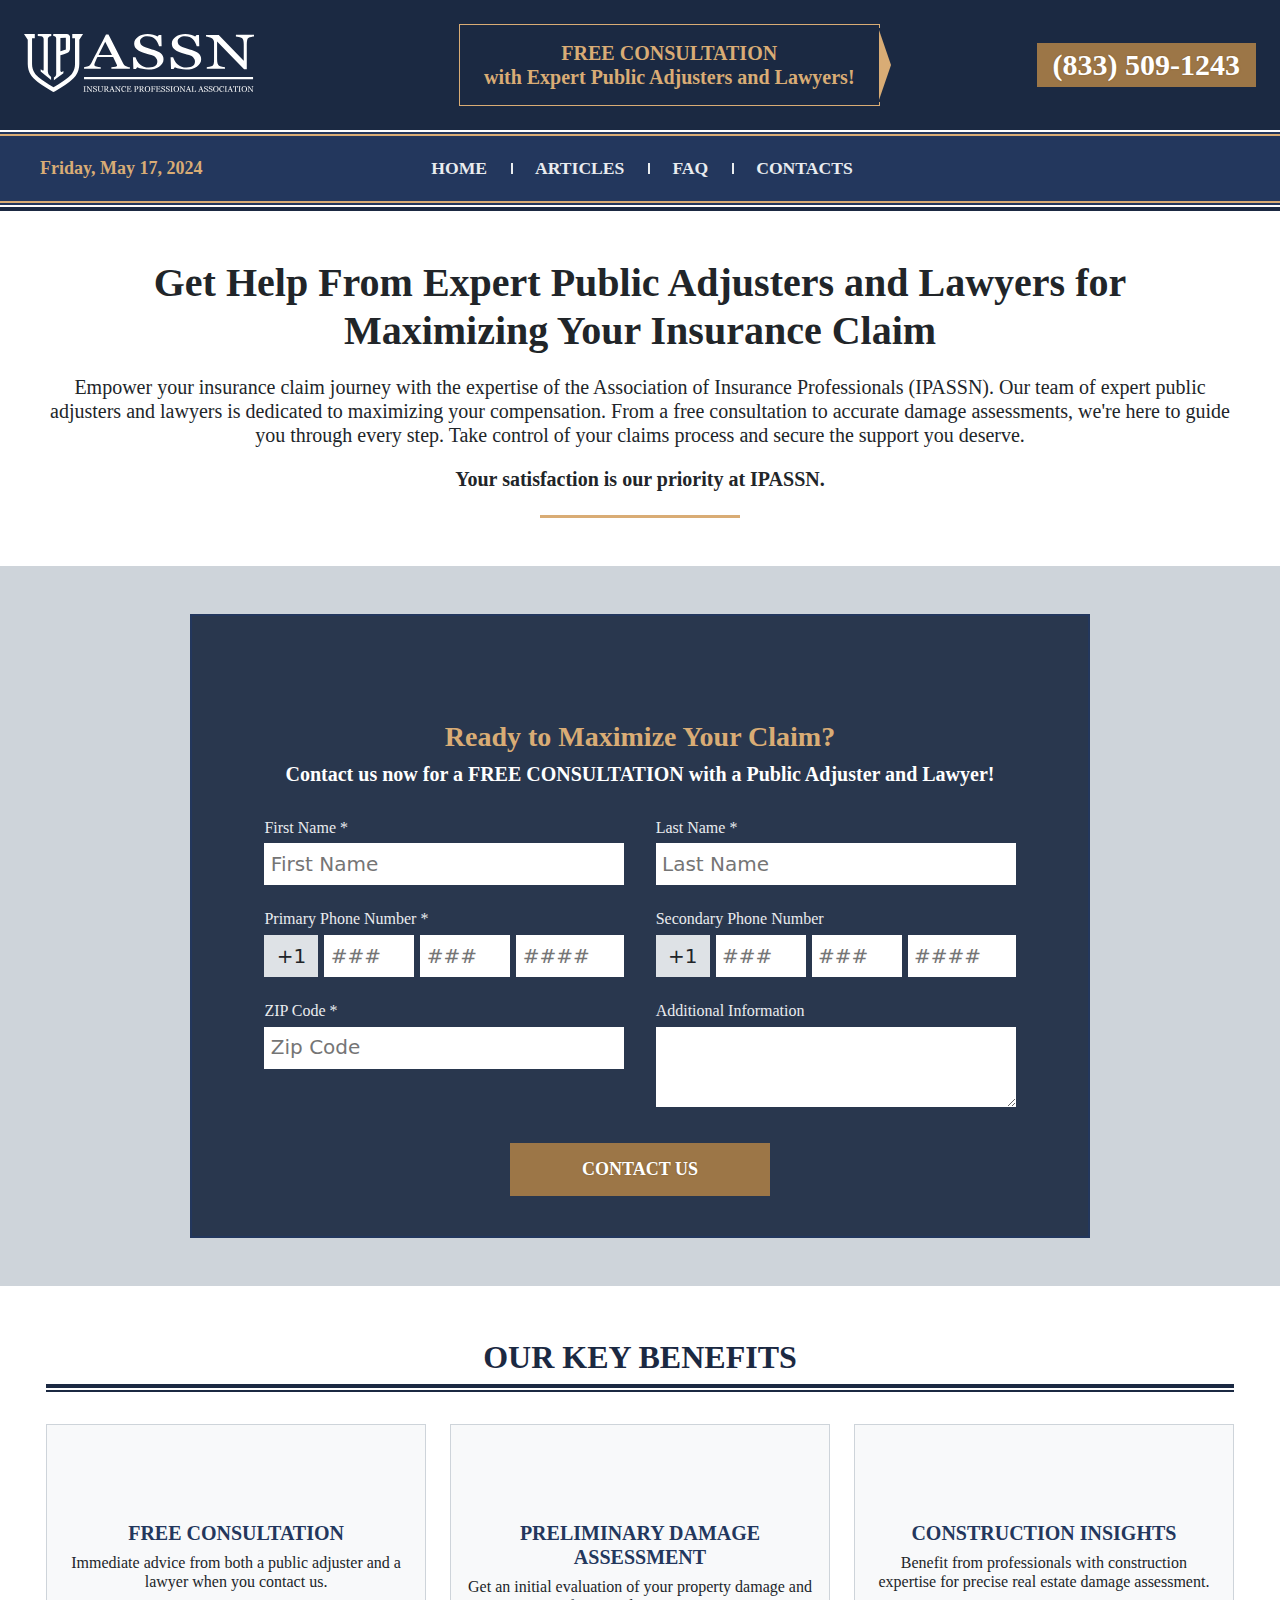
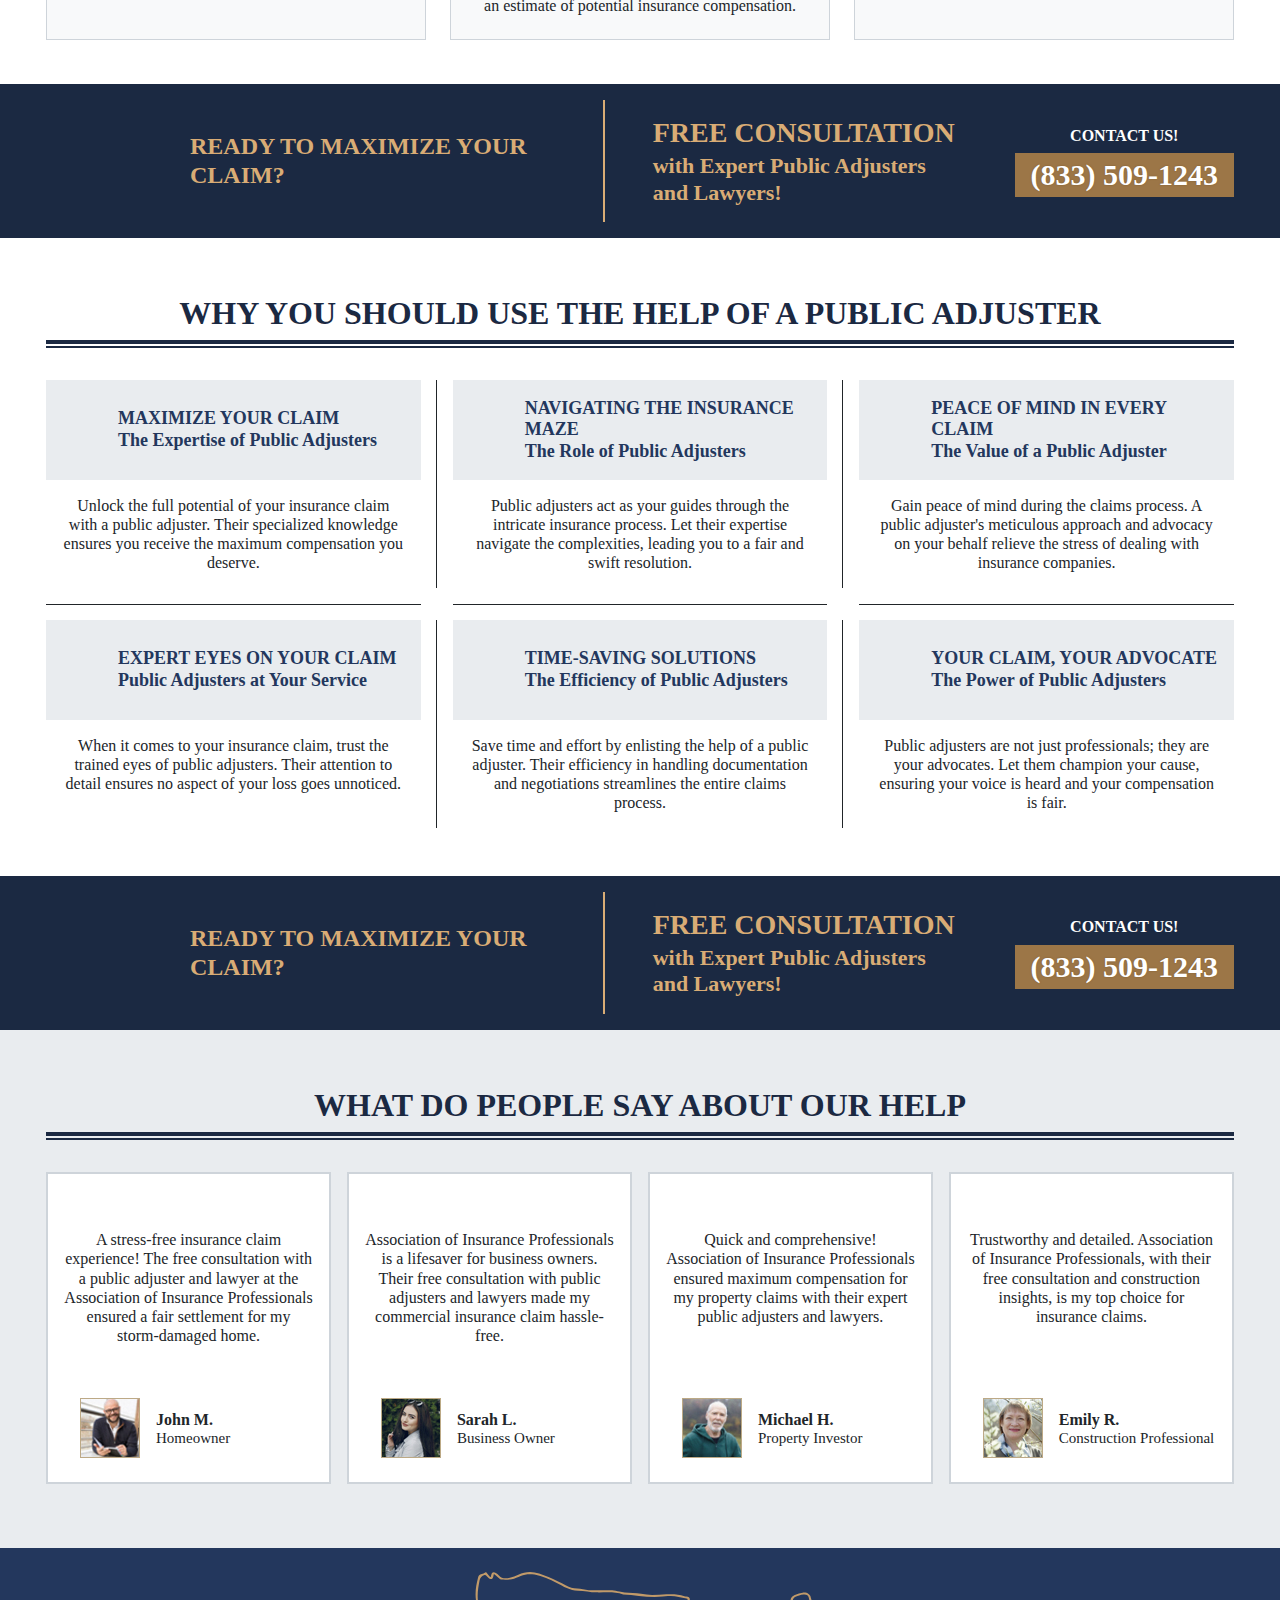
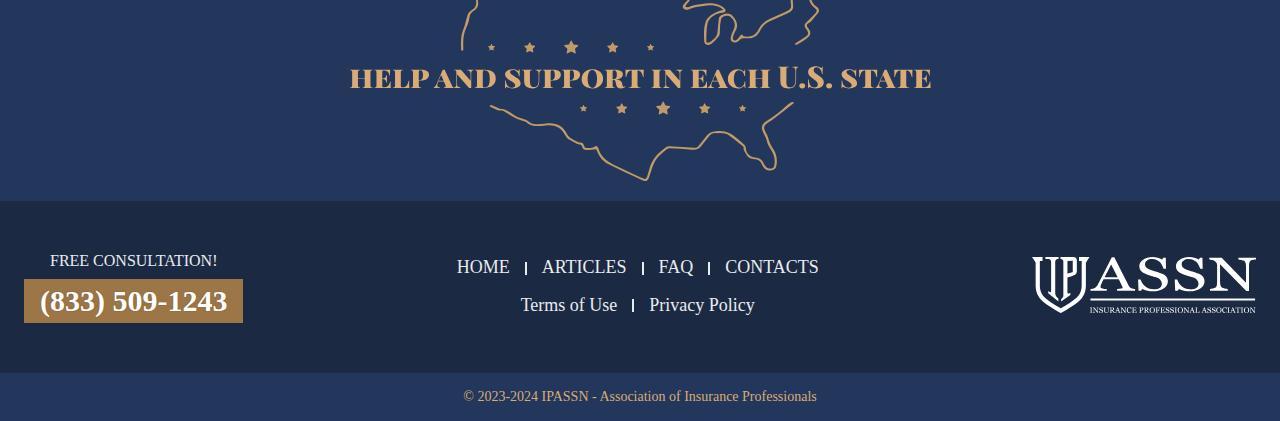
==== index.html @ 6d3c8f39 "Rename Maximize Claims with Expert Public Adjusters - IPASSN.html to index.html" ====
<!DOCTYPE html>
<!-- saved from url=(0074)https://ipassn.com/get-free-consultation/ac87b8861c468e4e10760b35b4033d88/ -->
<html itemscope="" itemtype="http://schema.org/WebPage" lang="en" rp-extension="true"><head><meta http-equiv="Content-Type" content="text/html; charset=UTF-8">
  
  <meta http-equiv="X-UA-Compatible" content="IE=edge">
  <meta name="viewport" content="width=device-width, initial-scale=1.0">
  <title>Maximize Claims with Expert Public Adjusters - IPASSN</title>
  <meta name="description" content="Maximize insurance claims with expert public adjusters and lawyers. Free consultation, accurate damage assessments, and swift compensation. Contact us now!">
  <meta name="theme-color" content="#23375d">
  <meta name="apple-mobile-web-app-capable" content="yes">
  <meta itemprop="image" content="https://ipassn.com/ipassn-128.png">
  <meta property="og:locale" content="en_US">
  <meta property="og:title" content="Maximize Claims with Expert Public Adjusters - IPASSN">
  <meta property="og:description" content="Maximize insurance claims with expert public adjusters and lawyers. Free consultation, accurate damage assessments, and swift compensation. Contact us now!">
  <meta property="og:type" content="website">
  <meta property="og:url" content="https://ipassn.com/get-free-consultation">
  <meta property="og:image" content="https://ipassn.com/ipassn-200.png">
  <link rel="icon" type="image/png" href="https://ipassn.com/favicon.png">
  <link rel="canonical" href="https://ipassn.com/get-free-consultation">
  <link rel="stylesheet" href="./Maximize Claims with Expert Public Adjusters - IPASSN_files/styles.min.css">
  <link rel="stylesheet" href="./Maximize Claims with Expert Public Adjusters - IPASSN_files/gh-styles.min.css">
<style type="text/css">
@font-face {
  font-weight: 400;
  font-style:  normal;
  font-family: circular;

  src: url('chrome-extension://liecbddmkiiihnedobmlmillhodjkdmb/fonts/CircularXXWeb-Book.woff2') format('woff2');
}

@font-face {
  font-weight: 700;
  font-style:  normal;
  font-family: circular;

  src: url('chrome-extension://liecbddmkiiihnedobmlmillhodjkdmb/fonts/CircularXXWeb-Bold.woff2') format('woff2');
}</style></head>

<body>
  <header class="navbar">
    <div class="navbar-row py-4">
      <div class="container px-4">
        <a class="navbar-brand mr-xl-5" href="https://ipassn.com/" aria-label="IPASSN"><img src="./Maximize Claims with Expert Public Adjusters - IPASSN_files/ipassn.svg" width="230" height="58" alt="IPASSN Logo"></a>
        <div class="important my-4 my-md-0 mx-auto mx-md-5 py-3 px-4"><span>FREE CONSULTATION</span> with Expert Public Adjusters and Lawyers!</div>
        <a class="btn btn-phone btn-golden py-1 px-3" href="tel:+18335091243">(833) 509-1243</a>
      </div>
    </div>
    <div class="navbar-row">
      <div class="container px-3 px-sm-4">
        <nav class="mx-auto p-2 p-lg-3" aria-label="Main navigation">
          <div class="navbar-column">Friday, May 17, 2024</div>
          <div id="navbarNav">
            <ul class="navbar-nav">
              <li class="nav-item"><a class="nav-link" href="https://ipassn.com/">HOME</a></li>
              <li class="nav-item"><a class="nav-link" href="https://ipassn.com/articles">ARTICLES</a></li>
              <li class="nav-item"><a class="nav-link" href="https://ipassn.com/faq">FAQ</a></li>
              <li class="nav-item"><a class="nav-link" href="https://ipassn.com/contacts">CONTACTS</a></li>
            </ul>
          </div>
          <button class="navbar-toggler navbar-toggler-bg" id="navbarToggler" type="button" aria-controls="navbarNav" aria-expanded="false" aria-label="Toggle navigation"></button>
        </nav>
      </div>
    </div>
  </header>
  <main>
    <div class="container lead py-5 px-3 px-md-5 text-center">
      <h1 itemprop="name">Get Help From Expert Public Adjusters and Lawyers for Maximizing Your Insurance Claim</h1>
      <p>Empower your insurance claim journey with the expertise of the Association of Insurance Professionals (IPASSN). Our team of expert public adjusters and lawyers is dedicated to maximizing your compensation. From a free consultation to accurate damage assessments, we're here to guide you through every step. Take control of your claims process and secure the support you deserve.</p>
      <p><strong>Your satisfaction is our priority at IPASSN.</strong></p>
    </div>
    <div class="form-wrapper py-5 px-2 px-md-6">
      <form id="contact-form" method="post">
        <h2>Ready to Maximize Your Claim?</h2>
        <h3>Contact us now for a FREE CONSULTATION with a Public Adjuster and Lawyer!</h3>
        <div class="row">
          <div class="column mb-4">
            <label for="first-name">First Name *</label>
            <input id="first-name" type="text" name="first-name" placeholder="First Name" required="">
          </div>
          <div class="column mb-4">
            <label for="last-name">Last Name *</label>
            <input id="last-name" type="text" name="last-name" placeholder="Last Name" required="">
          </div>
        </div>
        <div class="row">
          <div class="column mb-4">
            <label for="ppf">Primary Phone Number *</label>
            <div class="phone-group">
              <span>+1</span>
              <input type="tel" placeholder="###" name="ppf" pattern="[0-9]{3}" maxlength="3" id="ppf" required="">
              <input type="tel" placeholder="###" name="pps" pattern="[0-9]{3}" maxlength="3" id="pps" required="">
              <input type="tel" placeholder="####" name="ppl" pattern="[0-9]{4}" maxlength="4" id="ppl" required="">
            </div>
          </div>
          <div class="column mb-4">
            <label for="spf">Secondary Phone Number</label>
            <div class="phone-group">
              <span>+1</span>
              <input type="tel" placeholder="###" name="spf" pattern="[0-9]{3}" maxlength="3" id="spf">
              <input type="tel" placeholder="###" name="sps" pattern="[0-9]{3}" maxlength="3" id="sps">
              <input type="tel" placeholder="####" name="spl" pattern="[0-9]{4}" maxlength="4" id="spl">
            </div>
          </div>
        </div>
        <div class="row">
          <div class="column mb-4">
            <label for="zip-code">ZIP Code *</label>
            <input id="zip-code" type="text" name="zip-code" inputmode="numeric" pattern="^[0-9]{5}(?:-[0-9]{4})?$" placeholder="Zip Code" required="">
          </div>
          <div class="column mb-4">
            <label for="additional-info">Additional Information</label>
            <textarea id="additional-info" name="additional-info" rows="3"></textarea>
          </div>
        </div>
        <div class="form-message mb-4 mx-auto" id="form-message"></div>
        <div class="row py-2">
          <input type="hidden" name="type" value="text">
          <input type="hidden" name="prid" value="pa1">
          <input type="hidden" name="pid" value="ac87b8861c468e4e10760b35b4033d88">
          <button id="submit" class="btn btn-golden py-3 px-6" type="submit">CONTACT US</button>
        </div>
      </form>
    </div>
    <div class="container-narrow our-key-benefits mt-5 mb-4 py-1 px-4">
      <h2 class="underlined text-dark-dark-blue">OUR KEY BENEFITS</h2>
      <div class="row pt-4">
        <div class="column free-consult mb-3 pt-7 pb-4 px-3">
          <h3 class="text-dark-blue">FREE CONSULTATION</h3>
          <p class="m-0">Immediate advice from both a public adjuster and a lawyer when you contact us.</p>
        </div>
        <div class="column preliminary-damage-assessment mb-3 pt-7 pb-4 px-3">
          <h3 class="text-dark-blue">PRELIMINARY DAMAGE ASSESSMENT</h3>
          <p class="m-0">Get an initial evaluation of your property damage and an estimate of potential insurance compensation.</p>
        </div>
        <div class="column construction-insights mb-3 pt-7 pb-4 px-3">
          <h3 class="text-dark-blue">CONSTRUCTION INSIGHTS</h3>
          <p class="m-0">Benefit from professionals with construction expertise for precise real estate damage
            assessment.</p>
        </div>
      </div>
    </div>
    <div class="maximize-your-claim">
      <div class="container-narrow py-3 px-4">
        <div class="row">
          <div class="column single py-3">
            <h2>READY TO MAXIMIZE<br> YOUR CLAIM?</h2>
          </div>
          <div class="row">
            <div class="column py-3 py-md-0 px-md-5">
              <strong>FREE CONSULTATION</strong> with Expert Public Adjusters<br> and Lawyers!
            </div>
            <div class="column py-3 px-md-5 px-lg-0">
              <div class="d-sm-inline-block text-center">
                <span class="d-block mb-2">CONTACT US!</span>
                <a class="btn btn-phone btn-golden py-1 px-3" href="tel:+18335091243">(833) 509-1243</a>
              </div>
            </div>
          </div>
        </div>
      </div>
    </div>
    <div class="container-narrow public-adjuster-help-advantages mt-5 mb-4 py-2 px-4">
      <h2 class="underlined text-dark-dark-blue">WHY YOU SHOULD USE THE HELP OF A PUBLIC ADJUSTER</h2>
      <div class="row pt-2">
        <div class="column">
          <div class="block-title py-3 ps-6 pe-2 text-dark-blue">
            <h3>MAXIMIZE YOUR CLAIM</h3>
            <h4>The Expertise of Public Adjusters</h4>
          </div>
          <p class="m-3">Unlock the full potential of your insurance claim with a public adjuster. Their specialized knowledge ensures you receive the maximum compensation you deserve.</p>
        </div>
        <div class="column">
          <div class="block-title py-3 ps-6 pe-2 text-dark-blue">
            <h3>NAVIGATING THE INSURANCE MAZE</h3>
            <h4>The Role of Public Adjusters</h4>
          </div>
          <p class="m-3">Public adjusters act as your guides through the intricate insurance process. Let their expertise navigate the complexities, leading you to a fair and swift resolution.</p>
        </div>
        <div class="column">
          <div class="block-title py-3 ps-6 pe-2 text-dark-blue">
            <h3>PEACE OF MIND IN EVERY CLAIM</h3>
            <h4>The Value of a Public Adjuster</h4>
          </div>
          <p class="m-3">Gain peace of mind during the claims process. A public adjuster's meticulous approach and advocacy on your behalf relieve the stress of dealing with insurance companies.</p>
        </div>
        <div class="column">
          <div class="block-title py-3 ps-6 pe-2 text-dark-blue">
            <h3>EXPERT EYES ON YOUR CLAIM</h3>
            <h4>Public Adjusters at Your Service</h4>
          </div>
          <p class="m-3">When it comes to your insurance claim, trust the trained eyes of public adjusters. Their attention to detail ensures no aspect of your loss goes unnoticed.</p>
        </div>
        <div class="column">
          <div class="block-title py-3 ps-6 pe-2 text-dark-blue">
            <h3>TIME-SAVING SOLUTIONS</h3>
            <h4>The Efficiency of Public Adjusters</h4>
          </div>
          <p class="m-3">Save time and effort by enlisting the help of a public adjuster. Their efficiency in handling documentation and negotiations streamlines the entire claims process.</p>
        </div>
        <div class="column">
          <div class="block-title py-3 ps-6 pe-2 text-dark-blue">
            <h3>YOUR CLAIM, YOUR ADVOCATE</h3>
            <h4>The Power of Public Adjusters</h4>
          </div>
          <p class="m-3">Public adjusters are not just professionals; they are your advocates. Let them champion your cause, ensuring your voice is heard and your compensation is fair.</p>
        </div>
      </div>
    </div>
    <div class="maximize-your-claim">
      <div class="container-narrow py-3 px-4">
        <div class="row">
          <div class="column single py-3">
            <h2>READY TO MAXIMIZE<br> YOUR CLAIM?</h2>
          </div>
          <div class="row">
            <div class="column py-3 py-md-0 px-md-5">
              <strong>FREE CONSULTATION</strong> with Expert Public Adjusters<br> and Lawyers!
            </div>
            <div class="column py-3 px-md-5 px-lg-0">
              <div class="d-sm-inline-block text-center">
                <span class="d-block mb-2">CONTACT US!</span>
                <a class="btn btn-phone btn-golden py-1 px-3" href="tel:+18335091243">(833) 509-1243</a>
              </div>
            </div>
          </div>
        </div>
      </div>
    </div>
    <div class="customer-reviews">
      <div class="container-narrow py-5 px-4">
        <h2 class="underlined pt-2 text-dark-dark-blue">WHAT DO PEOPLE SAY ABOUT OUR HELP</h2>
        <div class="row pt-4">
          <div class="column mb-3 py-4 px-3">
            <p>A stress-free insurance claim experience! The free consultation with a public adjuster and lawyer at the Association of Insurance Professionals ensured a fair settlement for my storm-damaged home.</p>
            <div class="customer">
              <img src="./Maximize Claims with Expert Public Adjusters - IPASSN_files/customer-john-m.jpg" width="60" height="60" alt="Customer" loading="lazy">
              <span>John M. <small>Homeowner</small></span>
            </div>
          </div>
          <div class="column mb-3 py-4 px-3">
            <p>Association of Insurance Professionals is a lifesaver for business owners. Their free consultation with public adjusters and lawyers made my commercial insurance claim hassle-free.</p>
            <div class="customer">
              <img src="./Maximize Claims with Expert Public Adjusters - IPASSN_files/customer-sarah-l.jpg" width="60" height="60" alt="Customer" loading="lazy">
              <span>Sarah L. <small>Business Owner</small></span>
            </div>
          </div>
          <div class="column mb-3 py-4 px-3">
            <p>Quick and comprehensive! Association of Insurance Professionals ensured maximum compensation for my property claims with their expert public adjusters and lawyers.</p>
            <div class="customer">
              <img src="./Maximize Claims with Expert Public Adjusters - IPASSN_files/customer-michael-h.jpg" width="60" height="60" alt="Customer" loading="lazy">
              <span>Michael H. <small>Property Investor</small></span>
            </div>
          </div>
          <div class="column mb-3 py-4 px-3">
            <p>Trustworthy and detailed. Association of Insurance Professionals, with their free consultation and construction insights, is my top choice for insurance claims.</p>
            <div class="customer">
              <img src="./Maximize Claims with Expert Public Adjusters - IPASSN_files/customer-emily-r.jpg" width="60" height="60" alt="Customer" loading="lazy">
              <span>Emily R. <small>Construction Professional</small></span>
            </div>
          </div>
        </div>
      </div>
    </div>
  </main>
  <aside class="each-state-help-and-support-banner pt-4 pb-3">
    <img src="./Maximize Claims with Expert Public Adjusters - IPASSN_files/help-and-support-in-each-us-state.svg" width="583" height="209" alt="Help and support in each U.S. state" loading="lazy">
  </aside>
  <footer class="pt-4">
    <div class="container px-md-4 text-center">
      <div class="column py-2">
        <span class="d-block mb-2">FREE CONSULTATION!</span>
        <a class="btn btn-phone btn-golden py-1 px-3" href="tel:+18335091243">(833) 509-1243</a>
      </div>
      <div class="column links my-4 py-2">
        <div class="row mb-3">
          <a href="https://ipassn.com/">HOME</a><a href="https://ipassn.com/articles">ARTICLES</a><a href="https://ipassn.com/faq">FAQ</a><a href="https://ipassn.com/contacts">CONTACTS</a>
        </div>
        <div class="row">
          <a href="https://ipassn.com/terms-of-use">Terms of Use</a><a href="https://ipassn.com/privacy-policy">Privacy Policy</a>
        </div>
      </div>
      <div class="column py-2">
        <a class="logo" href="https://ipassn.com/"><img src="./Maximize Claims with Expert Public Adjusters - IPASSN_files/ipassn.svg" width="230" height="58" alt="IPASSN Logo"></a>
      </div>
    </div>
    <div class="copyright mt-4 py-3 px-5 text-center">© 2023-2024 IPASSN - Association of Insurance Professionals</div>
  </footer>
  <script src="./Maximize Claims with Expert Public Adjusters - IPASSN_files/common.min.js" async="" defer=""></script>
  <script>
    window.addEventListener("load",function(){function m(){for(var c=new XMLHttpRequest,b=new FormData(e),f=["ppf","pps","ppl"],g=["spf","sps","spl"],h="",k="",d=0;3>d;d++)h+=b.get(f[d]),b["delete"](f[d]),k+=b.get(g[d]),b["delete"](g[d]);b.set("primary-phone-number",h);b.set("secondary-phone-number",k);c.addEventListener("load",function(n){a.classList.remove("message-processing");JSON.parse(n.target.responseText,function(l,p){l&&("success"==l?(e.reset(),a.classList.add("message-success")):a.classList.add("message-error"),a.textContent=p)})});c.addEventListener("error",function(){a.classList.remove("message-processing","message-success");a.classList.add("message-error");a.textContent="Oops! Something went wrong."});a.classList.remove("message-error","message-success");a.classList.add("message-processing");a.textContent="Processing...";c.open("POST","https://v2.gfleads.com/submit/");c.send(b)}var e=document.getElementById("contact-form"),a=document.getElementById("form-message");document.getElementById("submit").removeAttribute("disabled");e.addEventListener("submit",function(c){c.preventDefault();m()})});
  </script>



<div id="loom-companion-mv3" ext-id="liecbddmkiiihnedobmlmillhodjkdmb"><section id="shadow-host-companion"><template shadowrootmode="open"><div id="inner-shadow-companion"><div class="css-0" id="tooltip-mount-layer-companion"></div><style data-emotion="companion-global"></style><style data-emotion="companion" data-s=""></style><style>
            
    #inner-shadow-companion {
      font-size: 100%;
    }
    #inner-shadow-companion {
      font-family: circular, -apple-system, BlinkMacSystemFont, Segoe UI,
        sans-serif;
      color: var(--lns-color-body);
      
  font-size: var(--lns-fontSize-medium);
  line-height: var(--lns-lineHeight-medium);
;
      font-feature-settings: 'ss08' on;
    }

    #inner-shadow-companion *,
    #inner-shadow-companion *:before,
    #inner-shadow-companion *:after {
      box-sizing: border-box;
    }

    #inner-shadow-companion * {
      -webkit-font-smoothing: antialiased;
      -moz-osx-font-smoothing: grayscale;
      letter-spacing: calc(0.6px - 0.05em);
    }

    
    #inner-shadow-companion,
    .theme-light,
    [data-lens-theme="light"] {
      --lns-color-primary: var(--lns-themeLight-color-primary);--lns-color-primaryHover: var(--lns-themeLight-color-primaryHover);--lns-color-primaryActive: var(--lns-themeLight-color-primaryActive);--lns-color-body: var(--lns-themeLight-color-body);--lns-color-bodyDimmed: var(--lns-themeLight-color-bodyDimmed);--lns-color-background: var(--lns-themeLight-color-background);--lns-color-backgroundHover: var(--lns-themeLight-color-backgroundHover);--lns-color-backgroundActive: var(--lns-themeLight-color-backgroundActive);--lns-color-backgroundSecondary: var(--lns-themeLight-color-backgroundSecondary);--lns-color-backgroundSecondary2: var(--lns-themeLight-color-backgroundSecondary2);--lns-color-overlay: var(--lns-themeLight-color-overlay);--lns-color-border: var(--lns-themeLight-color-border);--lns-color-focusRing: var(--lns-themeLight-color-focusRing);--lns-color-record: var(--lns-themeLight-color-record);--lns-color-recordHover: var(--lns-themeLight-color-recordHover);--lns-color-recordActive: var(--lns-themeLight-color-recordActive);--lns-color-info: var(--lns-themeLight-color-info);--lns-color-success: var(--lns-themeLight-color-success);--lns-color-warning: var(--lns-themeLight-color-warning);--lns-color-danger: var(--lns-themeLight-color-danger);--lns-color-dangerHover: var(--lns-themeLight-color-dangerHover);--lns-color-dangerActive: var(--lns-themeLight-color-dangerActive);--lns-color-backdrop: var(--lns-themeLight-color-backdrop);--lns-color-backdropDark: var(--lns-themeLight-color-backdropDark);--lns-color-backdropTwilight: var(--lns-themeLight-color-backdropTwilight);--lns-color-disabledContent: var(--lns-themeLight-color-disabledContent);--lns-color-highlight: var(--lns-themeLight-color-highlight);--lns-color-disabledBackground: var(--lns-themeLight-color-disabledBackground);--lns-color-formFieldBorder: var(--lns-themeLight-color-formFieldBorder);--lns-color-formFieldBackground: var(--lns-themeLight-color-formFieldBackground);--lns-color-buttonBorder: var(--lns-themeLight-color-buttonBorder);--lns-color-upgrade: var(--lns-themeLight-color-upgrade);--lns-color-upgradeHover: var(--lns-themeLight-color-upgradeHover);--lns-color-upgradeActive: var(--lns-themeLight-color-upgradeActive);--lns-color-tabBackground: var(--lns-themeLight-color-tabBackground);--lns-color-discoveryBackground: var(--lns-themeLight-color-discoveryBackground);--lns-color-discoveryLightBackground: var(--lns-themeLight-color-discoveryLightBackground);--lns-color-discoveryTitle: var(--lns-themeLight-color-discoveryTitle);--lns-color-discoveryHighlight: var(--lns-themeLight-color-discoveryHighlight);
    }

    .theme-dark,
    [data-lens-theme="dark"] {
      --lns-color-primary: var(--lns-themeDark-color-primary);--lns-color-primaryHover: var(--lns-themeDark-color-primaryHover);--lns-color-primaryActive: var(--lns-themeDark-color-primaryActive);--lns-color-body: var(--lns-themeDark-color-body);--lns-color-bodyDimmed: var(--lns-themeDark-color-bodyDimmed);--lns-color-background: var(--lns-themeDark-color-background);--lns-color-backgroundHover: var(--lns-themeDark-color-backgroundHover);--lns-color-backgroundActive: var(--lns-themeDark-color-backgroundActive);--lns-color-backgroundSecondary: var(--lns-themeDark-color-backgroundSecondary);--lns-color-backgroundSecondary2: var(--lns-themeDark-color-backgroundSecondary2);--lns-color-overlay: var(--lns-themeDark-color-overlay);--lns-color-border: var(--lns-themeDark-color-border);--lns-color-focusRing: var(--lns-themeDark-color-focusRing);--lns-color-record: var(--lns-themeDark-color-record);--lns-color-recordHover: var(--lns-themeDark-color-recordHover);--lns-color-recordActive: var(--lns-themeDark-color-recordActive);--lns-color-info: var(--lns-themeDark-color-info);--lns-color-success: var(--lns-themeDark-color-success);--lns-color-warning: var(--lns-themeDark-color-warning);--lns-color-danger: var(--lns-themeDark-color-danger);--lns-color-dangerHover: var(--lns-themeDark-color-dangerHover);--lns-color-dangerActive: var(--lns-themeDark-color-dangerActive);--lns-color-backdrop: var(--lns-themeDark-color-backdrop);--lns-color-backdropDark: var(--lns-themeDark-color-backdropDark);--lns-color-backdropTwilight: var(--lns-themeDark-color-backdropTwilight);--lns-color-disabledContent: var(--lns-themeDark-color-disabledContent);--lns-color-highlight: var(--lns-themeDark-color-highlight);--lns-color-disabledBackground: var(--lns-themeDark-color-disabledBackground);--lns-color-formFieldBorder: var(--lns-themeDark-color-formFieldBorder);--lns-color-formFieldBackground: var(--lns-themeDark-color-formFieldBackground);--lns-color-buttonBorder: var(--lns-themeDark-color-buttonBorder);--lns-color-upgrade: var(--lns-themeDark-color-upgrade);--lns-color-upgradeHover: var(--lns-themeDark-color-upgradeHover);--lns-color-upgradeActive: var(--lns-themeDark-color-upgradeActive);--lns-color-tabBackground: var(--lns-themeDark-color-tabBackground);--lns-color-discoveryBackground: var(--lns-themeDark-color-discoveryBackground);--lns-color-discoveryLightBackground: var(--lns-themeDark-color-discoveryLightBackground);--lns-color-discoveryTitle: var(--lns-themeDark-color-discoveryTitle);--lns-color-discoveryHighlight: var(--lns-themeDark-color-discoveryHighlight);
    }
  

    
    #inner-shadow-companion {
      --lns-fontWeight-book:400;--lns-fontWeight-bold:700;--lns-unit:0.5rem;--lns-fontSize-small:calc(1.5 * var(--lns-unit, 8px));--lns-lineHeight-small:1.5;--lns-fontSize-body-sm:calc(1.5 * var(--lns-unit, 8px));--lns-lineHeight-body-sm:1.5;--lns-fontSize-medium:calc(1.75 * var(--lns-unit, 8px));--lns-lineHeight-medium:1.6;--lns-fontSize-body-md:calc(1.75 * var(--lns-unit, 8px));--lns-lineHeight-body-md:1.6;--lns-fontSize-large:calc(2.25 * var(--lns-unit, 8px));--lns-lineHeight-large:1.45;--lns-fontSize-body-lg:calc(2.25 * var(--lns-unit, 8px));--lns-lineHeight-body-lg:1.45;--lns-fontSize-xlarge:calc(3 * var(--lns-unit, 8px));--lns-lineHeight-xlarge:1.35;--lns-fontSize-heading-sm:calc(3 * var(--lns-unit, 8px));--lns-lineHeight-heading-sm:1.35;--lns-fontSize-xxlarge:calc(4 * var(--lns-unit, 8px));--lns-lineHeight-xxlarge:1.2;--lns-fontSize-heading-md:calc(4 * var(--lns-unit, 8px));--lns-lineHeight-heading-md:1.2;--lns-fontSize-xxxlarge:calc(6 * var(--lns-unit, 8px));--lns-lineHeight-xxxlarge:1.15;--lns-fontSize-heading-lg:calc(6 * var(--lns-unit, 8px));--lns-lineHeight-heading-lg:1.15;--lns-radius-medium:calc(1 * var(--lns-unit, 8px));--lns-radius-large:calc(2 * var(--lns-unit, 8px));--lns-radius-xlarge:calc(3 * var(--lns-unit, 8px));--lns-radius-full:calc(999 * var(--lns-unit, 8px));--lns-shadow-small:0 calc(0.5 * var(--lns-unit, 8px)) calc(1.25 * var(--lns-unit, 8px)) hsla(0, 0%, 0%, 0.05);--lns-shadow-medium:0 calc(0.5 * var(--lns-unit, 8px)) calc(1.25 * var(--lns-unit, 8px)) hsla(0, 0%, 0%, 0.1);--lns-shadow-large:0 calc(0.75 * var(--lns-unit, 8px)) calc(3 * var(--lns-unit, 8px)) hsla(0, 0%, 0%, 0.1);--lns-space-xsmall:calc(0.5 * var(--lns-unit, 8px));--lns-space-small:calc(1 * var(--lns-unit, 8px));--lns-space-medium:calc(2 * var(--lns-unit, 8px));--lns-space-large:calc(3 * var(--lns-unit, 8px));--lns-space-xlarge:calc(5 * var(--lns-unit, 8px));--lns-space-xxlarge:calc(8 * var(--lns-unit, 8px));--lns-formFieldBorderWidth:1px;--lns-formFieldBorderWidthFocus:2px;--lns-formFieldHeight:calc(4.5 * var(--lns-unit, 8px));--lns-formFieldRadius:calc(2.25 * var(--lns-unit, 8px));--lns-formFieldHorizontalPadding:calc(2 * var(--lns-unit, 8px));--lns-formFieldBorderShadow:
    inset 0 0 0 var(--lns-formFieldBorderWidth) var(--lns-color-formFieldBorder)
  ;--lns-formFieldBorderShadowFocus:
    inset 0 0 0 var(--lns-formFieldBorderWidthFocus) var(--lns-color-blurple),
    0 0 0 var(--lns-formFieldBorderWidthFocus) var(--lns-color-focusRing)
  ;--lns-color-red:hsla(11,80%,45%,1);--lns-color-blurpleLight:hsla(240,83.3%,95.3%,1);--lns-color-blurpleMedium:hsla(242,81%,87.6%,1);--lns-color-blurple:hsla(242,88.4%,66.3%,1);--lns-color-blurpleDark:hsla(242,87.6%,62%,1);--lns-color-offWhite:hsla(45,36.4%,95.7%,1);--lns-color-blueLight:hsla(206,58.3%,85.9%,1);--lns-color-blue:hsla(206,100%,73.3%,1);--lns-color-blueDark:hsla(206,29.5%,33.9%,1);--lns-color-orangeLight:hsla(6,100%,89.6%,1);--lns-color-orange:hsla(11,100%,62.2%,1);--lns-color-orangeDark:hsla(11,79.9%,64.9%,1);--lns-color-tealLight:hsla(180,20%,67.6%,1);--lns-color-teal:hsla(180,51.4%,51.6%,1);--lns-color-tealDark:hsla(180,16.2%,22.9%,1);--lns-color-yellowLight:hsla(39,100%,87.8%,1);--lns-color-yellow:hsla(50,100%,57.3%,1);--lns-color-yellowDark:hsla(39,100%,68%,1);--lns-color-grey8:hsla(0,0%,13%,1);--lns-color-grey7:hsla(246,16%,26%,1);--lns-color-grey6:hsla(252,13%,46%,1);--lns-color-grey5:hsla(240,7%,62%,1);--lns-color-grey4:hsla(259,12%,75%,1);--lns-color-grey3:hsla(260,11%,85%,1);--lns-color-grey2:hsla(260,11%,95%,1);--lns-color-grey1:hsla(240,7%,97%,1);--lns-color-white:hsla(0,0%,100%,1);--lns-themeLight-color-primary:hsla(242,88.4%,66.3%,1);--lns-themeLight-color-primaryHover:hsla(242,88.4%,56.3%,1);--lns-themeLight-color-primaryActive:hsla(242,88.4%,45.3%,1);--lns-themeLight-color-body:hsla(0,0%,13%,1);--lns-themeLight-color-bodyDimmed:hsla(252,13%,46%,1);--lns-themeLight-color-background:hsla(0,0%,100%,1);--lns-themeLight-color-backgroundHover:hsla(246,16%,26%,0.1);--lns-themeLight-color-backgroundActive:hsla(246,16%,26%,0.3);--lns-themeLight-color-backgroundSecondary:hsla(246,16%,26%,0.04);--lns-themeLight-color-backgroundSecondary2:hsla(45,34%,78%,0.2);--lns-themeLight-color-overlay:hsla(0,0%,100%,1);--lns-themeLight-color-border:hsla(252,13%,46%,0.2);--lns-themeLight-color-focusRing:hsla(242,88.4%,66.3%,0.5);--lns-themeLight-color-record:hsla(11,100%,62.2%,1);--lns-themeLight-color-recordHover:hsla(11,100%,52.2%,1);--lns-themeLight-color-recordActive:hsla(11,100%,42.2%,1);--lns-themeLight-color-info:hsla(206,100%,73.3%,1);--lns-themeLight-color-success:hsla(180,51.4%,51.6%,1);--lns-themeLight-color-warning:hsla(39,100%,68%,1);--lns-themeLight-color-danger:hsla(11,80%,45%,1);--lns-themeLight-color-dangerHover:hsla(11,80%,38%,1);--lns-themeLight-color-dangerActive:hsla(11,80%,31%,1);--lns-themeLight-color-backdrop:hsla(0,0%,13%,0.5);--lns-themeLight-color-backdropDark:hsla(0,0%,13%,0.9);--lns-themeLight-color-backdropTwilight:hsla(245,44.8%,46.9%,0.8);--lns-themeLight-color-disabledContent:hsla(240,7%,62%,1);--lns-themeLight-color-highlight:hsla(240,83.3%,66.3%,0.15);--lns-themeLight-color-disabledBackground:hsla(260,11%,95%,1);--lns-themeLight-color-formFieldBorder:hsla(260,11%,85%,1);--lns-themeLight-color-formFieldBackground:hsla(0,0%,100%,1);--lns-themeLight-color-buttonBorder:hsla(252,13%,46%,0.25);--lns-themeLight-color-upgrade:hsla(206,100%,93%,1);--lns-themeLight-color-upgradeHover:hsla(206,100%,85%,1);--lns-themeLight-color-upgradeActive:hsla(206,100%,77%,1);--lns-themeLight-color-tabBackground:hsla(252,13%,46%,0.15);--lns-themeLight-color-discoveryBackground:hsla(206,100%,93%,1);--lns-themeLight-color-discoveryLightBackground:hsla(206,100%,97%,1);--lns-themeLight-color-discoveryTitle:hsla(0,0%,13%,1);--lns-themeLight-color-discoveryHighlight:hsla(206,100%,77%,0.3);--lns-themeDark-color-primary:hsla(242,87%,73%,1);--lns-themeDark-color-primaryHover:hsla(242,88.4%,56.3%,1);--lns-themeDark-color-primaryActive:hsla(242,88.4%,45.3%,1);--lns-themeDark-color-body:hsla(240,7%,97%,1);--lns-themeDark-color-bodyDimmed:hsla(240,7%,62%,1);--lns-themeDark-color-background:hsla(0,0%,13%,1);--lns-themeDark-color-backgroundHover:hsla(0,0%,100%,0.1);--lns-themeDark-color-backgroundActive:hsla(0,0%,100%,0.2);--lns-themeDark-color-backgroundSecondary:hsla(0,0%,100%,0.04);--lns-themeDark-color-backgroundSecondary2:hsla(45,13%,44%,0.2);--lns-themeDark-color-overlay:hsla(0,0%,20%,1);--lns-themeDark-color-border:hsla(259,12%,75%,0.2);--lns-themeDark-color-focusRing:hsla(242,88.4%,66.3%,0.5);--lns-themeDark-color-record:hsla(11,100%,62.2%,1);--lns-themeDark-color-recordHover:hsla(11,100%,52.2%,1);--lns-themeDark-color-recordActive:hsla(11,100%,42.2%,1);--lns-themeDark-color-info:hsla(206,100%,73.3%,1);--lns-themeDark-color-success:hsla(180,51.4%,51.6%,1);--lns-themeDark-color-warning:hsla(39,100%,68%,1);--lns-themeDark-color-danger:hsla(11,80%,45%,1);--lns-themeDark-color-dangerHover:hsla(11,80%,38%,1);--lns-themeDark-color-dangerActive:hsla(11,80%,31%,1);--lns-themeDark-color-backdrop:hsla(0,0%,13%,0.5);--lns-themeDark-color-backdropDark:hsla(0,0%,13%,0.9);--lns-themeDark-color-backdropTwilight:hsla(245,44.8%,46.9%,0.8);--lns-themeDark-color-disabledContent:hsla(240,7%,62%,1);--lns-themeDark-color-highlight:hsla(240,83.3%,66.3%,0.15);--lns-themeDark-color-disabledBackground:hsla(252,13%,23%,1);--lns-themeDark-color-formFieldBorder:hsla(252,13%,46%,1);--lns-themeDark-color-formFieldBackground:hsla(0,0%,13%,1);--lns-themeDark-color-buttonBorder:hsla(0,0%,100%,0.25);--lns-themeDark-color-upgrade:hsla(206,92%,81%,1);--lns-themeDark-color-upgradeHover:hsla(206,92%,74%,1);--lns-themeDark-color-upgradeActive:hsla(206,92%,67%,1);--lns-themeDark-color-tabBackground:hsla(0,0%,100%,0.15);--lns-themeDark-color-discoveryBackground:hsla(206,92%,81%,1);--lns-themeDark-color-discoveryLightBackground:hsla(0,0%,13%,1);--lns-themeDark-color-discoveryTitle:hsla(206,100%,73.3%,1);--lns-themeDark-color-discoveryHighlight:hsla(206,100%,77%,0.3);
    }
  

    .c\:red{color:var(--lns-color-red)}.c\:blurpleLight{color:var(--lns-color-blurpleLight)}.c\:blurpleMedium{color:var(--lns-color-blurpleMedium)}.c\:blurple{color:var(--lns-color-blurple)}.c\:blurpleDark{color:var(--lns-color-blurpleDark)}.c\:offWhite{color:var(--lns-color-offWhite)}.c\:blueLight{color:var(--lns-color-blueLight)}.c\:blue{color:var(--lns-color-blue)}.c\:blueDark{color:var(--lns-color-blueDark)}.c\:orangeLight{color:var(--lns-color-orangeLight)}.c\:orange{color:var(--lns-color-orange)}.c\:orangeDark{color:var(--lns-color-orangeDark)}.c\:tealLight{color:var(--lns-color-tealLight)}.c\:teal{color:var(--lns-color-teal)}.c\:tealDark{color:var(--lns-color-tealDark)}.c\:yellowLight{color:var(--lns-color-yellowLight)}.c\:yellow{color:var(--lns-color-yellow)}.c\:yellowDark{color:var(--lns-color-yellowDark)}.c\:grey8{color:var(--lns-color-grey8)}.c\:grey7{color:var(--lns-color-grey7)}.c\:grey6{color:var(--lns-color-grey6)}.c\:grey5{color:var(--lns-color-grey5)}.c\:grey4{color:var(--lns-color-grey4)}.c\:grey3{color:var(--lns-color-grey3)}.c\:grey2{color:var(--lns-color-grey2)}.c\:grey1{color:var(--lns-color-grey1)}.c\:white{color:var(--lns-color-white)}.c\:primary{color:var(--lns-color-primary)}.c\:primaryHover{color:var(--lns-color-primaryHover)}.c\:primaryActive{color:var(--lns-color-primaryActive)}.c\:body{color:var(--lns-color-body)}.c\:bodyDimmed{color:var(--lns-color-bodyDimmed)}.c\:background{color:var(--lns-color-background)}.c\:backgroundHover{color:var(--lns-color-backgroundHover)}.c\:backgroundActive{color:var(--lns-color-backgroundActive)}.c\:backgroundSecondary{color:var(--lns-color-backgroundSecondary)}.c\:backgroundSecondary2{color:var(--lns-color-backgroundSecondary2)}.c\:overlay{color:var(--lns-color-overlay)}.c\:border{color:var(--lns-color-border)}.c\:focusRing{color:var(--lns-color-focusRing)}.c\:record{color:var(--lns-color-record)}.c\:recordHover{color:var(--lns-color-recordHover)}.c\:recordActive{color:var(--lns-color-recordActive)}.c\:info{color:var(--lns-color-info)}.c\:success{color:var(--lns-color-success)}.c\:warning{color:var(--lns-color-warning)}.c\:danger{color:var(--lns-color-danger)}.c\:dangerHover{color:var(--lns-color-dangerHover)}.c\:dangerActive{color:var(--lns-color-dangerActive)}.c\:backdrop{color:var(--lns-color-backdrop)}.c\:backdropDark{color:var(--lns-color-backdropDark)}.c\:backdropTwilight{color:var(--lns-color-backdropTwilight)}.c\:disabledContent{color:var(--lns-color-disabledContent)}.c\:highlight{color:var(--lns-color-highlight)}.c\:disabledBackground{color:var(--lns-color-disabledBackground)}.c\:formFieldBorder{color:var(--lns-color-formFieldBorder)}.c\:formFieldBackground{color:var(--lns-color-formFieldBackground)}.c\:buttonBorder{color:var(--lns-color-buttonBorder)}.c\:upgrade{color:var(--lns-color-upgrade)}.c\:upgradeHover{color:var(--lns-color-upgradeHover)}.c\:upgradeActive{color:var(--lns-color-upgradeActive)}.c\:tabBackground{color:var(--lns-color-tabBackground)}.c\:discoveryBackground{color:var(--lns-color-discoveryBackground)}.c\:discoveryLightBackground{color:var(--lns-color-discoveryLightBackground)}.c\:discoveryTitle{color:var(--lns-color-discoveryTitle)}.c\:discoveryHighlight{color:var(--lns-color-discoveryHighlight)}.shadow\:small{box-shadow:var(--lns-shadow-small)}.shadow\:medium{box-shadow:var(--lns-shadow-medium)}.shadow\:large{box-shadow:var(--lns-shadow-large)}.radius\:medium{border-radius:var(--lns-radius-medium)}.radius\:large{border-radius:var(--lns-radius-large)}.radius\:xlarge{border-radius:var(--lns-radius-xlarge)}.radius\:full{border-radius:var(--lns-radius-full)}.bgc\:red{background-color:var(--lns-color-red)}.bgc\:blurpleLight{background-color:var(--lns-color-blurpleLight)}.bgc\:blurpleMedium{background-color:var(--lns-color-blurpleMedium)}.bgc\:blurple{background-color:var(--lns-color-blurple)}.bgc\:blurpleDark{background-color:var(--lns-color-blurpleDark)}.bgc\:offWhite{background-color:var(--lns-color-offWhite)}.bgc\:blueLight{background-color:var(--lns-color-blueLight)}.bgc\:blue{background-color:var(--lns-color-blue)}.bgc\:blueDark{background-color:var(--lns-color-blueDark)}.bgc\:orangeLight{background-color:var(--lns-color-orangeLight)}.bgc\:orange{background-color:var(--lns-color-orange)}.bgc\:orangeDark{background-color:var(--lns-color-orangeDark)}.bgc\:tealLight{background-color:var(--lns-color-tealLight)}.bgc\:teal{background-color:var(--lns-color-teal)}.bgc\:tealDark{background-color:var(--lns-color-tealDark)}.bgc\:yellowLight{background-color:var(--lns-color-yellowLight)}.bgc\:yellow{background-color:var(--lns-color-yellow)}.bgc\:yellowDark{background-color:var(--lns-color-yellowDark)}.bgc\:grey8{background-color:var(--lns-color-grey8)}.bgc\:grey7{background-color:var(--lns-color-grey7)}.bgc\:grey6{background-color:var(--lns-color-grey6)}.bgc\:grey5{background-color:var(--lns-color-grey5)}.bgc\:grey4{background-color:var(--lns-color-grey4)}.bgc\:grey3{background-color:var(--lns-color-grey3)}.bgc\:grey2{background-color:var(--lns-color-grey2)}.bgc\:grey1{background-color:var(--lns-color-grey1)}.bgc\:white{background-color:var(--lns-color-white)}.bgc\:primary{background-color:var(--lns-color-primary)}.bgc\:primaryHover{background-color:var(--lns-color-primaryHover)}.bgc\:primaryActive{background-color:var(--lns-color-primaryActive)}.bgc\:body{background-color:var(--lns-color-body)}.bgc\:bodyDimmed{background-color:var(--lns-color-bodyDimmed)}.bgc\:background{background-color:var(--lns-color-background)}.bgc\:backgroundHover{background-color:var(--lns-color-backgroundHover)}.bgc\:backgroundActive{background-color:var(--lns-color-backgroundActive)}.bgc\:backgroundSecondary{background-color:var(--lns-color-backgroundSecondary)}.bgc\:backgroundSecondary2{background-color:var(--lns-color-backgroundSecondary2)}.bgc\:overlay{background-color:var(--lns-color-overlay)}.bgc\:border{background-color:var(--lns-color-border)}.bgc\:focusRing{background-color:var(--lns-color-focusRing)}.bgc\:record{background-color:var(--lns-color-record)}.bgc\:recordHover{background-color:var(--lns-color-recordHover)}.bgc\:recordActive{background-color:var(--lns-color-recordActive)}.bgc\:info{background-color:var(--lns-color-info)}.bgc\:success{background-color:var(--lns-color-success)}.bgc\:warning{background-color:var(--lns-color-warning)}.bgc\:danger{background-color:var(--lns-color-danger)}.bgc\:dangerHover{background-color:var(--lns-color-dangerHover)}.bgc\:dangerActive{background-color:var(--lns-color-dangerActive)}.bgc\:backdrop{background-color:var(--lns-color-backdrop)}.bgc\:backdropDark{background-color:var(--lns-color-backdropDark)}.bgc\:backdropTwilight{background-color:var(--lns-color-backdropTwilight)}.bgc\:disabledContent{background-color:var(--lns-color-disabledContent)}.bgc\:highlight{background-color:var(--lns-color-highlight)}.bgc\:disabledBackground{background-color:var(--lns-color-disabledBackground)}.bgc\:formFieldBorder{background-color:var(--lns-color-formFieldBorder)}.bgc\:formFieldBackground{background-color:var(--lns-color-formFieldBackground)}.bgc\:buttonBorder{background-color:var(--lns-color-buttonBorder)}.bgc\:upgrade{background-color:var(--lns-color-upgrade)}.bgc\:upgradeHover{background-color:var(--lns-color-upgradeHover)}.bgc\:upgradeActive{background-color:var(--lns-color-upgradeActive)}.bgc\:tabBackground{background-color:var(--lns-color-tabBackground)}.bgc\:discoveryBackground{background-color:var(--lns-color-discoveryBackground)}.bgc\:discoveryLightBackground{background-color:var(--lns-color-discoveryLightBackground)}.bgc\:discoveryTitle{background-color:var(--lns-color-discoveryTitle)}.bgc\:discoveryHighlight{background-color:var(--lns-color-discoveryHighlight)}.m\:0{margin:0}.m\:auto{margin:auto}.m\:xsmall{margin:var(--lns-space-xsmall)}.m\:small{margin:var(--lns-space-small)}.m\:medium{margin:var(--lns-space-medium)}.m\:large{margin:var(--lns-space-large)}.m\:xlarge{margin:var(--lns-space-xlarge)}.m\:xxlarge{margin:var(--lns-space-xxlarge)}.mt\:0{margin-top:0}.mt\:auto{margin-top:auto}.mt\:xsmall{margin-top:var(--lns-space-xsmall)}.mt\:small{margin-top:var(--lns-space-small)}.mt\:medium{margin-top:var(--lns-space-medium)}.mt\:large{margin-top:var(--lns-space-large)}.mt\:xlarge{margin-top:var(--lns-space-xlarge)}.mt\:xxlarge{margin-top:var(--lns-space-xxlarge)}.mb\:0{margin-bottom:0}.mb\:auto{margin-bottom:auto}.mb\:xsmall{margin-bottom:var(--lns-space-xsmall)}.mb\:small{margin-bottom:var(--lns-space-small)}.mb\:medium{margin-bottom:var(--lns-space-medium)}.mb\:large{margin-bottom:var(--lns-space-large)}.mb\:xlarge{margin-bottom:var(--lns-space-xlarge)}.mb\:xxlarge{margin-bottom:var(--lns-space-xxlarge)}.ml\:0{margin-left:0}.ml\:auto{margin-left:auto}.ml\:xsmall{margin-left:var(--lns-space-xsmall)}.ml\:small{margin-left:var(--lns-space-small)}.ml\:medium{margin-left:var(--lns-space-medium)}.ml\:large{margin-left:var(--lns-space-large)}.ml\:xlarge{margin-left:var(--lns-space-xlarge)}.ml\:xxlarge{margin-left:var(--lns-space-xxlarge)}.mr\:0{margin-right:0}.mr\:auto{margin-right:auto}.mr\:xsmall{margin-right:var(--lns-space-xsmall)}.mr\:small{margin-right:var(--lns-space-small)}.mr\:medium{margin-right:var(--lns-space-medium)}.mr\:large{margin-right:var(--lns-space-large)}.mr\:xlarge{margin-right:var(--lns-space-xlarge)}.mr\:xxlarge{margin-right:var(--lns-space-xxlarge)}.mx\:0{margin-left:0;margin-right:0}.mx\:auto{margin-left:auto;margin-right:auto}.mx\:xsmall{margin-left:var(--lns-space-xsmall);margin-right:var(--lns-space-xsmall)}.mx\:small{margin-left:var(--lns-space-small);margin-right:var(--lns-space-small)}.mx\:medium{margin-left:var(--lns-space-medium);margin-right:var(--lns-space-medium)}.mx\:large{margin-left:var(--lns-space-large);margin-right:var(--lns-space-large)}.mx\:xlarge{margin-left:var(--lns-space-xlarge);margin-right:var(--lns-space-xlarge)}.mx\:xxlarge{margin-left:var(--lns-space-xxlarge);margin-right:var(--lns-space-xxlarge)}.my\:0{margin-top:0;margin-bottom:0}.my\:auto{margin-top:auto;margin-bottom:auto}.my\:xsmall{margin-top:var(--lns-space-xsmall);margin-bottom:var(--lns-space-xsmall)}.my\:small{margin-top:var(--lns-space-small);margin-bottom:var(--lns-space-small)}.my\:medium{margin-top:var(--lns-space-medium);margin-bottom:var(--lns-space-medium)}.my\:large{margin-top:var(--lns-space-large);margin-bottom:var(--lns-space-large)}.my\:xlarge{margin-top:var(--lns-space-xlarge);margin-bottom:var(--lns-space-xlarge)}.my\:xxlarge{margin-top:var(--lns-space-xxlarge);margin-bottom:var(--lns-space-xxlarge)}.p\:0{padding:0}.p\:xsmall{padding:var(--lns-space-xsmall)}.p\:small{padding:var(--lns-space-small)}.p\:medium{padding:var(--lns-space-medium)}.p\:large{padding:var(--lns-space-large)}.p\:xlarge{padding:var(--lns-space-xlarge)}.p\:xxlarge{padding:var(--lns-space-xxlarge)}.pt\:0{padding-top:0}.pt\:xsmall{padding-top:var(--lns-space-xsmall)}.pt\:small{padding-top:var(--lns-space-small)}.pt\:medium{padding-top:var(--lns-space-medium)}.pt\:large{padding-top:var(--lns-space-large)}.pt\:xlarge{padding-top:var(--lns-space-xlarge)}.pt\:xxlarge{padding-top:var(--lns-space-xxlarge)}.pb\:0{padding-bottom:0}.pb\:xsmall{padding-bottom:var(--lns-space-xsmall)}.pb\:small{padding-bottom:var(--lns-space-small)}.pb\:medium{padding-bottom:var(--lns-space-medium)}.pb\:large{padding-bottom:var(--lns-space-large)}.pb\:xlarge{padding-bottom:var(--lns-space-xlarge)}.pb\:xxlarge{padding-bottom:var(--lns-space-xxlarge)}.pl\:0{padding-left:0}.pl\:xsmall{padding-left:var(--lns-space-xsmall)}.pl\:small{padding-left:var(--lns-space-small)}.pl\:medium{padding-left:var(--lns-space-medium)}.pl\:large{padding-left:var(--lns-space-large)}.pl\:xlarge{padding-left:var(--lns-space-xlarge)}.pl\:xxlarge{padding-left:var(--lns-space-xxlarge)}.pr\:0{padding-right:0}.pr\:xsmall{padding-right:var(--lns-space-xsmall)}.pr\:small{padding-right:var(--lns-space-small)}.pr\:medium{padding-right:var(--lns-space-medium)}.pr\:large{padding-right:var(--lns-space-large)}.pr\:xlarge{padding-right:var(--lns-space-xlarge)}.pr\:xxlarge{padding-right:var(--lns-space-xxlarge)}.px\:0{padding-left:0;padding-right:0}.px\:xsmall{padding-left:var(--lns-space-xsmall);padding-right:var(--lns-space-xsmall)}.px\:small{padding-left:var(--lns-space-small);padding-right:var(--lns-space-small)}.px\:medium{padding-left:var(--lns-space-medium);padding-right:var(--lns-space-medium)}.px\:large{padding-left:var(--lns-space-large);padding-right:var(--lns-space-large)}.px\:xlarge{padding-left:var(--lns-space-xlarge);padding-right:var(--lns-space-xlarge)}.px\:xxlarge{padding-left:var(--lns-space-xxlarge);padding-right:var(--lns-space-xxlarge)}.py\:0{padding-top:0;padding-bottom:0}.py\:xsmall{padding-top:var(--lns-space-xsmall);padding-bottom:var(--lns-space-xsmall)}.py\:small{padding-top:var(--lns-space-small);padding-bottom:var(--lns-space-small)}.py\:medium{padding-top:var(--lns-space-medium);padding-bottom:var(--lns-space-medium)}.py\:large{padding-top:var(--lns-space-large);padding-bottom:var(--lns-space-large)}.py\:xlarge{padding-top:var(--lns-space-xlarge);padding-bottom:var(--lns-space-xlarge)}.py\:xxlarge{padding-top:var(--lns-space-xxlarge);padding-bottom:var(--lns-space-xxlarge)}.text\:small{font-size:var(--lns-fontSize-small);line-height:var(--lns-lineHeight-small)}.text\:body-sm{font-size:var(--lns-fontSize-body-sm);line-height:var(--lns-lineHeight-body-sm)}.text\:medium{font-size:var(--lns-fontSize-medium);line-height:var(--lns-lineHeight-medium)}.text\:body-md{font-size:var(--lns-fontSize-body-md);line-height:var(--lns-lineHeight-body-md)}.text\:large{font-size:var(--lns-fontSize-large);line-height:var(--lns-lineHeight-large)}.text\:body-lg{font-size:var(--lns-fontSize-body-lg);line-height:var(--lns-lineHeight-body-lg)}.text\:xlarge{font-size:var(--lns-fontSize-xlarge);line-height:var(--lns-lineHeight-xlarge)}.text\:heading-sm{font-size:var(--lns-fontSize-heading-sm);line-height:var(--lns-lineHeight-heading-sm)}.text\:xxlarge{font-size:var(--lns-fontSize-xxlarge);line-height:var(--lns-lineHeight-xxlarge)}.text\:heading-md{font-size:var(--lns-fontSize-heading-md);line-height:var(--lns-lineHeight-heading-md)}.text\:xxxlarge{font-size:var(--lns-fontSize-xxxlarge);line-height:var(--lns-lineHeight-xxxlarge)}.text\:heading-lg{font-size:var(--lns-fontSize-heading-lg);line-height:var(--lns-lineHeight-heading-lg)}.weight\:book{font-weight:var(--lns-fontWeight-book)}.weight\:bold{font-weight:var(--lns-fontWeight-bold)}.text\:body{font-size:var(--lns-fontSize-body-md);line-height:var(--lns-lineHeight-body-md);font-weight:var(--lns-fontWeight-book)}.text\:title{font-size:var(--lns-fontSize-body-lg);line-height:var(--lns-lineHeight-body-lg);font-weight:var(--lns-fontWeight-bold)}.text\:mainTitle{font-size:var(--lns-fontSize-heading-md);line-height:var(--lns-lineHeight-heading-md);font-weight:var(--lns-fontWeight-bold)}.text\:left{text-align:left}.text\:right{text-align:right}.text\:center{text-align:center}.border{border:1px solid var(--lns-color-border)}.borderTop{border-top:1px solid var(--lns-color-border)}.borderBottom{border-bottom:1px solid var(--lns-color-border)}.borderLeft{border-left:1px solid var(--lns-color-border)}.borderRight{border-right:1px solid var(--lns-color-border)}.inline{display:inline}.block{display:block}.flex{display:flex}.inlineBlock{display:inline-block}.inlineFlex{display:inline-flex}.none{display:none}.flexWrap{flex-wrap:wrap}.flexDirection\:column{flex-direction:column}.flexDirection\:row{flex-direction:row}.items\:stretch{align-items:stretch}.items\:center{align-items:center}.items\:baseline{align-items:baseline}.items\:flexStart{align-items:flex-start}.items\:flexEnd{align-items:flex-end}.items\:selfStart{align-items:self-start}.items\:selfEnd{align-items:self-end}.justify\:flexStart{justify-content:flex-start}.justify\:flexEnd{justify-content:flex-end}.justify\:center{justify-content:center}.justify\:spaceBetween{justify-content:space-between}.justify\:spaceAround{justify-content:space-around}.justify\:spaceEvenly{justify-content:space-evenly}.grow\:0{flex-grow:0}.grow\:1{flex-grow:1}.shrink\:0{flex-shrink:0}.shrink\:1{flex-shrink:1}.self\:auto{align-self:auto}.self\:flexStart{align-self:flex-start}.self\:flexEnd{align-self:flex-end}.self\:center{align-self:center}.self\:baseline{align-self:baseline}.self\:stretch{align-self:stretch}.overflow\:hidden{overflow:hidden}.overflow\:auto{overflow:auto}.relative{position:relative}.absolute{position:absolute}.sticky{position:sticky}.fixed{position:fixed}.top\:0{top:0}.top\:auto{top:auto}.top\:xsmall{top:var(--lns-space-xsmall)}.top\:small{top:var(--lns-space-small)}.top\:medium{top:var(--lns-space-medium)}.top\:large{top:var(--lns-space-large)}.top\:xlarge{top:var(--lns-space-xlarge)}.top\:xxlarge{top:var(--lns-space-xxlarge)}.bottom\:0{bottom:0}.bottom\:auto{bottom:auto}.bottom\:xsmall{bottom:var(--lns-space-xsmall)}.bottom\:small{bottom:var(--lns-space-small)}.bottom\:medium{bottom:var(--lns-space-medium)}.bottom\:large{bottom:var(--lns-space-large)}.bottom\:xlarge{bottom:var(--lns-space-xlarge)}.bottom\:xxlarge{bottom:var(--lns-space-xxlarge)}.left\:0{left:0}.left\:auto{left:auto}.left\:xsmall{left:var(--lns-space-xsmall)}.left\:small{left:var(--lns-space-small)}.left\:medium{left:var(--lns-space-medium)}.left\:large{left:var(--lns-space-large)}.left\:xlarge{left:var(--lns-space-xlarge)}.left\:xxlarge{left:var(--lns-space-xxlarge)}.right\:0{right:0}.right\:auto{right:auto}.right\:xsmall{right:var(--lns-space-xsmall)}.right\:small{right:var(--lns-space-small)}.right\:medium{right:var(--lns-space-medium)}.right\:large{right:var(--lns-space-large)}.right\:xlarge{right:var(--lns-space-xlarge)}.right\:xxlarge{right:var(--lns-space-xxlarge)}.width\:auto{width:auto}.width\:full{width:100%}.width\:0{width:0}.minWidth\:0{min-width:0}.height\:auto{height:auto}.height\:full{height:100%}.height\:0{height:0}.ellipsis{overflow:hidden;text-overflow:ellipsis;white-space:nowrap}.srOnly{position:absolute;width:1px;height:1px;padding:0;margin:-1px;overflow:hidden;clip:rect(0, 0, 0, 0);white-space:nowrap;border-width:0}@media(min-width:31em){.xs-c\:red{color:var(--lns-color-red)}.xs-c\:blurpleLight{color:var(--lns-color-blurpleLight)}.xs-c\:blurpleMedium{color:var(--lns-color-blurpleMedium)}.xs-c\:blurple{color:var(--lns-color-blurple)}.xs-c\:blurpleDark{color:var(--lns-color-blurpleDark)}.xs-c\:offWhite{color:var(--lns-color-offWhite)}.xs-c\:blueLight{color:var(--lns-color-blueLight)}.xs-c\:blue{color:var(--lns-color-blue)}.xs-c\:blueDark{color:var(--lns-color-blueDark)}.xs-c\:orangeLight{color:var(--lns-color-orangeLight)}.xs-c\:orange{color:var(--lns-color-orange)}.xs-c\:orangeDark{color:var(--lns-color-orangeDark)}.xs-c\:tealLight{color:var(--lns-color-tealLight)}.xs-c\:teal{color:var(--lns-color-teal)}.xs-c\:tealDark{color:var(--lns-color-tealDark)}.xs-c\:yellowLight{color:var(--lns-color-yellowLight)}.xs-c\:yellow{color:var(--lns-color-yellow)}.xs-c\:yellowDark{color:var(--lns-color-yellowDark)}.xs-c\:grey8{color:var(--lns-color-grey8)}.xs-c\:grey7{color:var(--lns-color-grey7)}.xs-c\:grey6{color:var(--lns-color-grey6)}.xs-c\:grey5{color:var(--lns-color-grey5)}.xs-c\:grey4{color:var(--lns-color-grey4)}.xs-c\:grey3{color:var(--lns-color-grey3)}.xs-c\:grey2{color:var(--lns-color-grey2)}.xs-c\:grey1{color:var(--lns-color-grey1)}.xs-c\:white{color:var(--lns-color-white)}.xs-c\:primary{color:var(--lns-color-primary)}.xs-c\:primaryHover{color:var(--lns-color-primaryHover)}.xs-c\:primaryActive{color:var(--lns-color-primaryActive)}.xs-c\:body{color:var(--lns-color-body)}.xs-c\:bodyDimmed{color:var(--lns-color-bodyDimmed)}.xs-c\:background{color:var(--lns-color-background)}.xs-c\:backgroundHover{color:var(--lns-color-backgroundHover)}.xs-c\:backgroundActive{color:var(--lns-color-backgroundActive)}.xs-c\:backgroundSecondary{color:var(--lns-color-backgroundSecondary)}.xs-c\:backgroundSecondary2{color:var(--lns-color-backgroundSecondary2)}.xs-c\:overlay{color:var(--lns-color-overlay)}.xs-c\:border{color:var(--lns-color-border)}.xs-c\:focusRing{color:var(--lns-color-focusRing)}.xs-c\:record{color:var(--lns-color-record)}.xs-c\:recordHover{color:var(--lns-color-recordHover)}.xs-c\:recordActive{color:var(--lns-color-recordActive)}.xs-c\:info{color:var(--lns-color-info)}.xs-c\:success{color:var(--lns-color-success)}.xs-c\:warning{color:var(--lns-color-warning)}.xs-c\:danger{color:var(--lns-color-danger)}.xs-c\:dangerHover{color:var(--lns-color-dangerHover)}.xs-c\:dangerActive{color:var(--lns-color-dangerActive)}.xs-c\:backdrop{color:var(--lns-color-backdrop)}.xs-c\:backdropDark{color:var(--lns-color-backdropDark)}.xs-c\:backdropTwilight{color:var(--lns-color-backdropTwilight)}.xs-c\:disabledContent{color:var(--lns-color-disabledContent)}.xs-c\:highlight{color:var(--lns-color-highlight)}.xs-c\:disabledBackground{color:var(--lns-color-disabledBackground)}.xs-c\:formFieldBorder{color:var(--lns-color-formFieldBorder)}.xs-c\:formFieldBackground{color:var(--lns-color-formFieldBackground)}.xs-c\:buttonBorder{color:var(--lns-color-buttonBorder)}.xs-c\:upgrade{color:var(--lns-color-upgrade)}.xs-c\:upgradeHover{color:var(--lns-color-upgradeHover)}.xs-c\:upgradeActive{color:var(--lns-color-upgradeActive)}.xs-c\:tabBackground{color:var(--lns-color-tabBackground)}.xs-c\:discoveryBackground{color:var(--lns-color-discoveryBackground)}.xs-c\:discoveryLightBackground{color:var(--lns-color-discoveryLightBackground)}.xs-c\:discoveryTitle{color:var(--lns-color-discoveryTitle)}.xs-c\:discoveryHighlight{color:var(--lns-color-discoveryHighlight)}.xs-shadow\:small{box-shadow:var(--lns-shadow-small)}.xs-shadow\:medium{box-shadow:var(--lns-shadow-medium)}.xs-shadow\:large{box-shadow:var(--lns-shadow-large)}.xs-radius\:medium{border-radius:var(--lns-radius-medium)}.xs-radius\:large{border-radius:var(--lns-radius-large)}.xs-radius\:xlarge{border-radius:var(--lns-radius-xlarge)}.xs-radius\:full{border-radius:var(--lns-radius-full)}.xs-bgc\:red{background-color:var(--lns-color-red)}.xs-bgc\:blurpleLight{background-color:var(--lns-color-blurpleLight)}.xs-bgc\:blurpleMedium{background-color:var(--lns-color-blurpleMedium)}.xs-bgc\:blurple{background-color:var(--lns-color-blurple)}.xs-bgc\:blurpleDark{background-color:var(--lns-color-blurpleDark)}.xs-bgc\:offWhite{background-color:var(--lns-color-offWhite)}.xs-bgc\:blueLight{background-color:var(--lns-color-blueLight)}.xs-bgc\:blue{background-color:var(--lns-color-blue)}.xs-bgc\:blueDark{background-color:var(--lns-color-blueDark)}.xs-bgc\:orangeLight{background-color:var(--lns-color-orangeLight)}.xs-bgc\:orange{background-color:var(--lns-color-orange)}.xs-bgc\:orangeDark{background-color:var(--lns-color-orangeDark)}.xs-bgc\:tealLight{background-color:var(--lns-color-tealLight)}.xs-bgc\:teal{background-color:var(--lns-color-teal)}.xs-bgc\:tealDark{background-color:var(--lns-color-tealDark)}.xs-bgc\:yellowLight{background-color:var(--lns-color-yellowLight)}.xs-bgc\:yellow{background-color:var(--lns-color-yellow)}.xs-bgc\:yellowDark{background-color:var(--lns-color-yellowDark)}.xs-bgc\:grey8{background-color:var(--lns-color-grey8)}.xs-bgc\:grey7{background-color:var(--lns-color-grey7)}.xs-bgc\:grey6{background-color:var(--lns-color-grey6)}.xs-bgc\:grey5{background-color:var(--lns-color-grey5)}.xs-bgc\:grey4{background-color:var(--lns-color-grey4)}.xs-bgc\:grey3{background-color:var(--lns-color-grey3)}.xs-bgc\:grey2{background-color:var(--lns-color-grey2)}.xs-bgc\:grey1{background-color:var(--lns-color-grey1)}.xs-bgc\:white{background-color:var(--lns-color-white)}.xs-bgc\:primary{background-color:var(--lns-color-primary)}.xs-bgc\:primaryHover{background-color:var(--lns-color-primaryHover)}.xs-bgc\:primaryActive{background-color:var(--lns-color-primaryActive)}.xs-bgc\:body{background-color:var(--lns-color-body)}.xs-bgc\:bodyDimmed{background-color:var(--lns-color-bodyDimmed)}.xs-bgc\:background{background-color:var(--lns-color-background)}.xs-bgc\:backgroundHover{background-color:var(--lns-color-backgroundHover)}.xs-bgc\:backgroundActive{background-color:var(--lns-color-backgroundActive)}.xs-bgc\:backgroundSecondary{background-color:var(--lns-color-backgroundSecondary)}.xs-bgc\:backgroundSecondary2{background-color:var(--lns-color-backgroundSecondary2)}.xs-bgc\:overlay{background-color:var(--lns-color-overlay)}.xs-bgc\:border{background-color:var(--lns-color-border)}.xs-bgc\:focusRing{background-color:var(--lns-color-focusRing)}.xs-bgc\:record{background-color:var(--lns-color-record)}.xs-bgc\:recordHover{background-color:var(--lns-color-recordHover)}.xs-bgc\:recordActive{background-color:var(--lns-color-recordActive)}.xs-bgc\:info{background-color:var(--lns-color-info)}.xs-bgc\:success{background-color:var(--lns-color-success)}.xs-bgc\:warning{background-color:var(--lns-color-warning)}.xs-bgc\:danger{background-color:var(--lns-color-danger)}.xs-bgc\:dangerHover{background-color:var(--lns-color-dangerHover)}.xs-bgc\:dangerActive{background-color:var(--lns-color-dangerActive)}.xs-bgc\:backdrop{background-color:var(--lns-color-backdrop)}.xs-bgc\:backdropDark{background-color:var(--lns-color-backdropDark)}.xs-bgc\:backdropTwilight{background-color:var(--lns-color-backdropTwilight)}.xs-bgc\:disabledContent{background-color:var(--lns-color-disabledContent)}.xs-bgc\:highlight{background-color:var(--lns-color-highlight)}.xs-bgc\:disabledBackground{background-color:var(--lns-color-disabledBackground)}.xs-bgc\:formFieldBorder{background-color:var(--lns-color-formFieldBorder)}.xs-bgc\:formFieldBackground{background-color:var(--lns-color-formFieldBackground)}.xs-bgc\:buttonBorder{background-color:var(--lns-color-buttonBorder)}.xs-bgc\:upgrade{background-color:var(--lns-color-upgrade)}.xs-bgc\:upgradeHover{background-color:var(--lns-color-upgradeHover)}.xs-bgc\:upgradeActive{background-color:var(--lns-color-upgradeActive)}.xs-bgc\:tabBackground{background-color:var(--lns-color-tabBackground)}.xs-bgc\:discoveryBackground{background-color:var(--lns-color-discoveryBackground)}.xs-bgc\:discoveryLightBackground{background-color:var(--lns-color-discoveryLightBackground)}.xs-bgc\:discoveryTitle{background-color:var(--lns-color-discoveryTitle)}.xs-bgc\:discoveryHighlight{background-color:var(--lns-color-discoveryHighlight)}.xs-m\:0{margin:0}.xs-m\:auto{margin:auto}.xs-m\:xsmall{margin:var(--lns-space-xsmall)}.xs-m\:small{margin:var(--lns-space-small)}.xs-m\:medium{margin:var(--lns-space-medium)}.xs-m\:large{margin:var(--lns-space-large)}.xs-m\:xlarge{margin:var(--lns-space-xlarge)}.xs-m\:xxlarge{margin:var(--lns-space-xxlarge)}.xs-mt\:0{margin-top:0}.xs-mt\:auto{margin-top:auto}.xs-mt\:xsmall{margin-top:var(--lns-space-xsmall)}.xs-mt\:small{margin-top:var(--lns-space-small)}.xs-mt\:medium{margin-top:var(--lns-space-medium)}.xs-mt\:large{margin-top:var(--lns-space-large)}.xs-mt\:xlarge{margin-top:var(--lns-space-xlarge)}.xs-mt\:xxlarge{margin-top:var(--lns-space-xxlarge)}.xs-mb\:0{margin-bottom:0}.xs-mb\:auto{margin-bottom:auto}.xs-mb\:xsmall{margin-bottom:var(--lns-space-xsmall)}.xs-mb\:small{margin-bottom:var(--lns-space-small)}.xs-mb\:medium{margin-bottom:var(--lns-space-medium)}.xs-mb\:large{margin-bottom:var(--lns-space-large)}.xs-mb\:xlarge{margin-bottom:var(--lns-space-xlarge)}.xs-mb\:xxlarge{margin-bottom:var(--lns-space-xxlarge)}.xs-ml\:0{margin-left:0}.xs-ml\:auto{margin-left:auto}.xs-ml\:xsmall{margin-left:var(--lns-space-xsmall)}.xs-ml\:small{margin-left:var(--lns-space-small)}.xs-ml\:medium{margin-left:var(--lns-space-medium)}.xs-ml\:large{margin-left:var(--lns-space-large)}.xs-ml\:xlarge{margin-left:var(--lns-space-xlarge)}.xs-ml\:xxlarge{margin-left:var(--lns-space-xxlarge)}.xs-mr\:0{margin-right:0}.xs-mr\:auto{margin-right:auto}.xs-mr\:xsmall{margin-right:var(--lns-space-xsmall)}.xs-mr\:small{margin-right:var(--lns-space-small)}.xs-mr\:medium{margin-right:var(--lns-space-medium)}.xs-mr\:large{margin-right:var(--lns-space-large)}.xs-mr\:xlarge{margin-right:var(--lns-space-xlarge)}.xs-mr\:xxlarge{margin-right:var(--lns-space-xxlarge)}.xs-mx\:0{margin-left:0;margin-right:0}.xs-mx\:auto{margin-left:auto;margin-right:auto}.xs-mx\:xsmall{margin-left:var(--lns-space-xsmall);margin-right:var(--lns-space-xsmall)}.xs-mx\:small{margin-left:var(--lns-space-small);margin-right:var(--lns-space-small)}.xs-mx\:medium{margin-left:var(--lns-space-medium);margin-right:var(--lns-space-medium)}.xs-mx\:large{margin-left:var(--lns-space-large);margin-right:var(--lns-space-large)}.xs-mx\:xlarge{margin-left:var(--lns-space-xlarge);margin-right:var(--lns-space-xlarge)}.xs-mx\:xxlarge{margin-left:var(--lns-space-xxlarge);margin-right:var(--lns-space-xxlarge)}.xs-my\:0{margin-top:0;margin-bottom:0}.xs-my\:auto{margin-top:auto;margin-bottom:auto}.xs-my\:xsmall{margin-top:var(--lns-space-xsmall);margin-bottom:var(--lns-space-xsmall)}.xs-my\:small{margin-top:var(--lns-space-small);margin-bottom:var(--lns-space-small)}.xs-my\:medium{margin-top:var(--lns-space-medium);margin-bottom:var(--lns-space-medium)}.xs-my\:large{margin-top:var(--lns-space-large);margin-bottom:var(--lns-space-large)}.xs-my\:xlarge{margin-top:var(--lns-space-xlarge);margin-bottom:var(--lns-space-xlarge)}.xs-my\:xxlarge{margin-top:var(--lns-space-xxlarge);margin-bottom:var(--lns-space-xxlarge)}.xs-p\:0{padding:0}.xs-p\:xsmall{padding:var(--lns-space-xsmall)}.xs-p\:small{padding:var(--lns-space-small)}.xs-p\:medium{padding:var(--lns-space-medium)}.xs-p\:large{padding:var(--lns-space-large)}.xs-p\:xlarge{padding:var(--lns-space-xlarge)}.xs-p\:xxlarge{padding:var(--lns-space-xxlarge)}.xs-pt\:0{padding-top:0}.xs-pt\:xsmall{padding-top:var(--lns-space-xsmall)}.xs-pt\:small{padding-top:var(--lns-space-small)}.xs-pt\:medium{padding-top:var(--lns-space-medium)}.xs-pt\:large{padding-top:var(--lns-space-large)}.xs-pt\:xlarge{padding-top:var(--lns-space-xlarge)}.xs-pt\:xxlarge{padding-top:var(--lns-space-xxlarge)}.xs-pb\:0{padding-bottom:0}.xs-pb\:xsmall{padding-bottom:var(--lns-space-xsmall)}.xs-pb\:small{padding-bottom:var(--lns-space-small)}.xs-pb\:medium{padding-bottom:var(--lns-space-medium)}.xs-pb\:large{padding-bottom:var(--lns-space-large)}.xs-pb\:xlarge{padding-bottom:var(--lns-space-xlarge)}.xs-pb\:xxlarge{padding-bottom:var(--lns-space-xxlarge)}.xs-pl\:0{padding-left:0}.xs-pl\:xsmall{padding-left:var(--lns-space-xsmall)}.xs-pl\:small{padding-left:var(--lns-space-small)}.xs-pl\:medium{padding-left:var(--lns-space-medium)}.xs-pl\:large{padding-left:var(--lns-space-large)}.xs-pl\:xlarge{padding-left:var(--lns-space-xlarge)}.xs-pl\:xxlarge{padding-left:var(--lns-space-xxlarge)}.xs-pr\:0{padding-right:0}.xs-pr\:xsmall{padding-right:var(--lns-space-xsmall)}.xs-pr\:small{padding-right:var(--lns-space-small)}.xs-pr\:medium{padding-right:var(--lns-space-medium)}.xs-pr\:large{padding-right:var(--lns-space-large)}.xs-pr\:xlarge{padding-right:var(--lns-space-xlarge)}.xs-pr\:xxlarge{padding-right:var(--lns-space-xxlarge)}.xs-px\:0{padding-left:0;padding-right:0}.xs-px\:xsmall{padding-left:var(--lns-space-xsmall);padding-right:var(--lns-space-xsmall)}.xs-px\:small{padding-left:var(--lns-space-small);padding-right:var(--lns-space-small)}.xs-px\:medium{padding-left:var(--lns-space-medium);padding-right:var(--lns-space-medium)}.xs-px\:large{padding-left:var(--lns-space-large);padding-right:var(--lns-space-large)}.xs-px\:xlarge{padding-left:var(--lns-space-xlarge);padding-right:var(--lns-space-xlarge)}.xs-px\:xxlarge{padding-left:var(--lns-space-xxlarge);padding-right:var(--lns-space-xxlarge)}.xs-py\:0{padding-top:0;padding-bottom:0}.xs-py\:xsmall{padding-top:var(--lns-space-xsmall);padding-bottom:var(--lns-space-xsmall)}.xs-py\:small{padding-top:var(--lns-space-small);padding-bottom:var(--lns-space-small)}.xs-py\:medium{padding-top:var(--lns-space-medium);padding-bottom:var(--lns-space-medium)}.xs-py\:large{padding-top:var(--lns-space-large);padding-bottom:var(--lns-space-large)}.xs-py\:xlarge{padding-top:var(--lns-space-xlarge);padding-bottom:var(--lns-space-xlarge)}.xs-py\:xxlarge{padding-top:var(--lns-space-xxlarge);padding-bottom:var(--lns-space-xxlarge)}.xs-text\:small{font-size:var(--lns-fontSize-small);line-height:var(--lns-lineHeight-small)}.xs-text\:body-sm{font-size:var(--lns-fontSize-body-sm);line-height:var(--lns-lineHeight-body-sm)}.xs-text\:medium{font-size:var(--lns-fontSize-medium);line-height:var(--lns-lineHeight-medium)}.xs-text\:body-md{font-size:var(--lns-fontSize-body-md);line-height:var(--lns-lineHeight-body-md)}.xs-text\:large{font-size:var(--lns-fontSize-large);line-height:var(--lns-lineHeight-large)}.xs-text\:body-lg{font-size:var(--lns-fontSize-body-lg);line-height:var(--lns-lineHeight-body-lg)}.xs-text\:xlarge{font-size:var(--lns-fontSize-xlarge);line-height:var(--lns-lineHeight-xlarge)}.xs-text\:heading-sm{font-size:var(--lns-fontSize-heading-sm);line-height:var(--lns-lineHeight-heading-sm)}.xs-text\:xxlarge{font-size:var(--lns-fontSize-xxlarge);line-height:var(--lns-lineHeight-xxlarge)}.xs-text\:heading-md{font-size:var(--lns-fontSize-heading-md);line-height:var(--lns-lineHeight-heading-md)}.xs-text\:xxxlarge{font-size:var(--lns-fontSize-xxxlarge);line-height:var(--lns-lineHeight-xxxlarge)}.xs-text\:heading-lg{font-size:var(--lns-fontSize-heading-lg);line-height:var(--lns-lineHeight-heading-lg)}.xs-weight\:book{font-weight:var(--lns-fontWeight-book)}.xs-weight\:bold{font-weight:var(--lns-fontWeight-bold)}.xs-text\:body{font-size:var(--lns-fontSize-body-md);line-height:var(--lns-lineHeight-body-md);font-weight:var(--lns-fontWeight-book)}.xs-text\:title{font-size:var(--lns-fontSize-body-lg);line-height:var(--lns-lineHeight-body-lg);font-weight:var(--lns-fontWeight-bold)}.xs-text\:mainTitle{font-size:var(--lns-fontSize-heading-md);line-height:var(--lns-lineHeight-heading-md);font-weight:var(--lns-fontWeight-bold)}.xs-text\:left{text-align:left}.xs-text\:right{text-align:right}.xs-text\:center{text-align:center}.xs-border{border:1px solid var(--lns-color-border)}.xs-borderTop{border-top:1px solid var(--lns-color-border)}.xs-borderBottom{border-bottom:1px solid var(--lns-color-border)}.xs-borderLeft{border-left:1px solid var(--lns-color-border)}.xs-borderRight{border-right:1px solid var(--lns-color-border)}.xs-inline{display:inline}.xs-block{display:block}.xs-flex{display:flex}.xs-inlineBlock{display:inline-block}.xs-inlineFlex{display:inline-flex}.xs-none{display:none}.xs-flexWrap{flex-wrap:wrap}.xs-flexDirection\:column{flex-direction:column}.xs-flexDirection\:row{flex-direction:row}.xs-items\:stretch{align-items:stretch}.xs-items\:center{align-items:center}.xs-items\:baseline{align-items:baseline}.xs-items\:flexStart{align-items:flex-start}.xs-items\:flexEnd{align-items:flex-end}.xs-items\:selfStart{align-items:self-start}.xs-items\:selfEnd{align-items:self-end}.xs-justify\:flexStart{justify-content:flex-start}.xs-justify\:flexEnd{justify-content:flex-end}.xs-justify\:center{justify-content:center}.xs-justify\:spaceBetween{justify-content:space-between}.xs-justify\:spaceAround{justify-content:space-around}.xs-justify\:spaceEvenly{justify-content:space-evenly}.xs-grow\:0{flex-grow:0}.xs-grow\:1{flex-grow:1}.xs-shrink\:0{flex-shrink:0}.xs-shrink\:1{flex-shrink:1}.xs-self\:auto{align-self:auto}.xs-self\:flexStart{align-self:flex-start}.xs-self\:flexEnd{align-self:flex-end}.xs-self\:center{align-self:center}.xs-self\:baseline{align-self:baseline}.xs-self\:stretch{align-self:stretch}.xs-overflow\:hidden{overflow:hidden}.xs-overflow\:auto{overflow:auto}.xs-relative{position:relative}.xs-absolute{position:absolute}.xs-sticky{position:sticky}.xs-fixed{position:fixed}.xs-top\:0{top:0}.xs-top\:auto{top:auto}.xs-top\:xsmall{top:var(--lns-space-xsmall)}.xs-top\:small{top:var(--lns-space-small)}.xs-top\:medium{top:var(--lns-space-medium)}.xs-top\:large{top:var(--lns-space-large)}.xs-top\:xlarge{top:var(--lns-space-xlarge)}.xs-top\:xxlarge{top:var(--lns-space-xxlarge)}.xs-bottom\:0{bottom:0}.xs-bottom\:auto{bottom:auto}.xs-bottom\:xsmall{bottom:var(--lns-space-xsmall)}.xs-bottom\:small{bottom:var(--lns-space-small)}.xs-bottom\:medium{bottom:var(--lns-space-medium)}.xs-bottom\:large{bottom:var(--lns-space-large)}.xs-bottom\:xlarge{bottom:var(--lns-space-xlarge)}.xs-bottom\:xxlarge{bottom:var(--lns-space-xxlarge)}.xs-left\:0{left:0}.xs-left\:auto{left:auto}.xs-left\:xsmall{left:var(--lns-space-xsmall)}.xs-left\:small{left:var(--lns-space-small)}.xs-left\:medium{left:var(--lns-space-medium)}.xs-left\:large{left:var(--lns-space-large)}.xs-left\:xlarge{left:var(--lns-space-xlarge)}.xs-left\:xxlarge{left:var(--lns-space-xxlarge)}.xs-right\:0{right:0}.xs-right\:auto{right:auto}.xs-right\:xsmall{right:var(--lns-space-xsmall)}.xs-right\:small{right:var(--lns-space-small)}.xs-right\:medium{right:var(--lns-space-medium)}.xs-right\:large{right:var(--lns-space-large)}.xs-right\:xlarge{right:var(--lns-space-xlarge)}.xs-right\:xxlarge{right:var(--lns-space-xxlarge)}.xs-width\:auto{width:auto}.xs-width\:full{width:100%}.xs-width\:0{width:0}.xs-minWidth\:0{min-width:0}.xs-height\:auto{height:auto}.xs-height\:full{height:100%}.xs-height\:0{height:0}.xs-ellipsis{overflow:hidden;text-overflow:ellipsis;white-space:nowrap}.xs-srOnly{position:absolute;width:1px;height:1px;padding:0;margin:-1px;overflow:hidden;clip:rect(0, 0, 0, 0);white-space:nowrap;border-width:0}}@media(min-width:48em){.sm-c\:red{color:var(--lns-color-red)}.sm-c\:blurpleLight{color:var(--lns-color-blurpleLight)}.sm-c\:blurpleMedium{color:var(--lns-color-blurpleMedium)}.sm-c\:blurple{color:var(--lns-color-blurple)}.sm-c\:blurpleDark{color:var(--lns-color-blurpleDark)}.sm-c\:offWhite{color:var(--lns-color-offWhite)}.sm-c\:blueLight{color:var(--lns-color-blueLight)}.sm-c\:blue{color:var(--lns-color-blue)}.sm-c\:blueDark{color:var(--lns-color-blueDark)}.sm-c\:orangeLight{color:var(--lns-color-orangeLight)}.sm-c\:orange{color:var(--lns-color-orange)}.sm-c\:orangeDark{color:var(--lns-color-orangeDark)}.sm-c\:tealLight{color:var(--lns-color-tealLight)}.sm-c\:teal{color:var(--lns-color-teal)}.sm-c\:tealDark{color:var(--lns-color-tealDark)}.sm-c\:yellowLight{color:var(--lns-color-yellowLight)}.sm-c\:yellow{color:var(--lns-color-yellow)}.sm-c\:yellowDark{color:var(--lns-color-yellowDark)}.sm-c\:grey8{color:var(--lns-color-grey8)}.sm-c\:grey7{color:var(--lns-color-grey7)}.sm-c\:grey6{color:var(--lns-color-grey6)}.sm-c\:grey5{color:var(--lns-color-grey5)}.sm-c\:grey4{color:var(--lns-color-grey4)}.sm-c\:grey3{color:var(--lns-color-grey3)}.sm-c\:grey2{color:var(--lns-color-grey2)}.sm-c\:grey1{color:var(--lns-color-grey1)}.sm-c\:white{color:var(--lns-color-white)}.sm-c\:primary{color:var(--lns-color-primary)}.sm-c\:primaryHover{color:var(--lns-color-primaryHover)}.sm-c\:primaryActive{color:var(--lns-color-primaryActive)}.sm-c\:body{color:var(--lns-color-body)}.sm-c\:bodyDimmed{color:var(--lns-color-bodyDimmed)}.sm-c\:background{color:var(--lns-color-background)}.sm-c\:backgroundHover{color:var(--lns-color-backgroundHover)}.sm-c\:backgroundActive{color:var(--lns-color-backgroundActive)}.sm-c\:backgroundSecondary{color:var(--lns-color-backgroundSecondary)}.sm-c\:backgroundSecondary2{color:var(--lns-color-backgroundSecondary2)}.sm-c\:overlay{color:var(--lns-color-overlay)}.sm-c\:border{color:var(--lns-color-border)}.sm-c\:focusRing{color:var(--lns-color-focusRing)}.sm-c\:record{color:var(--lns-color-record)}.sm-c\:recordHover{color:var(--lns-color-recordHover)}.sm-c\:recordActive{color:var(--lns-color-recordActive)}.sm-c\:info{color:var(--lns-color-info)}.sm-c\:success{color:var(--lns-color-success)}.sm-c\:warning{color:var(--lns-color-warning)}.sm-c\:danger{color:var(--lns-color-danger)}.sm-c\:dangerHover{color:var(--lns-color-dangerHover)}.sm-c\:dangerActive{color:var(--lns-color-dangerActive)}.sm-c\:backdrop{color:var(--lns-color-backdrop)}.sm-c\:backdropDark{color:var(--lns-color-backdropDark)}.sm-c\:backdropTwilight{color:var(--lns-color-backdropTwilight)}.sm-c\:disabledContent{color:var(--lns-color-disabledContent)}.sm-c\:highlight{color:var(--lns-color-highlight)}.sm-c\:disabledBackground{color:var(--lns-color-disabledBackground)}.sm-c\:formFieldBorder{color:var(--lns-color-formFieldBorder)}.sm-c\:formFieldBackground{color:var(--lns-color-formFieldBackground)}.sm-c\:buttonBorder{color:var(--lns-color-buttonBorder)}.sm-c\:upgrade{color:var(--lns-color-upgrade)}.sm-c\:upgradeHover{color:var(--lns-color-upgradeHover)}.sm-c\:upgradeActive{color:var(--lns-color-upgradeActive)}.sm-c\:tabBackground{color:var(--lns-color-tabBackground)}.sm-c\:discoveryBackground{color:var(--lns-color-discoveryBackground)}.sm-c\:discoveryLightBackground{color:var(--lns-color-discoveryLightBackground)}.sm-c\:discoveryTitle{color:var(--lns-color-discoveryTitle)}.sm-c\:discoveryHighlight{color:var(--lns-color-discoveryHighlight)}.sm-shadow\:small{box-shadow:var(--lns-shadow-small)}.sm-shadow\:medium{box-shadow:var(--lns-shadow-medium)}.sm-shadow\:large{box-shadow:var(--lns-shadow-large)}.sm-radius\:medium{border-radius:var(--lns-radius-medium)}.sm-radius\:large{border-radius:var(--lns-radius-large)}.sm-radius\:xlarge{border-radius:var(--lns-radius-xlarge)}.sm-radius\:full{border-radius:var(--lns-radius-full)}.sm-bgc\:red{background-color:var(--lns-color-red)}.sm-bgc\:blurpleLight{background-color:var(--lns-color-blurpleLight)}.sm-bgc\:blurpleMedium{background-color:var(--lns-color-blurpleMedium)}.sm-bgc\:blurple{background-color:var(--lns-color-blurple)}.sm-bgc\:blurpleDark{background-color:var(--lns-color-blurpleDark)}.sm-bgc\:offWhite{background-color:var(--lns-color-offWhite)}.sm-bgc\:blueLight{background-color:var(--lns-color-blueLight)}.sm-bgc\:blue{background-color:var(--lns-color-blue)}.sm-bgc\:blueDark{background-color:var(--lns-color-blueDark)}.sm-bgc\:orangeLight{background-color:var(--lns-color-orangeLight)}.sm-bgc\:orange{background-color:var(--lns-color-orange)}.sm-bgc\:orangeDark{background-color:var(--lns-color-orangeDark)}.sm-bgc\:tealLight{background-color:var(--lns-color-tealLight)}.sm-bgc\:teal{background-color:var(--lns-color-teal)}.sm-bgc\:tealDark{background-color:var(--lns-color-tealDark)}.sm-bgc\:yellowLight{background-color:var(--lns-color-yellowLight)}.sm-bgc\:yellow{background-color:var(--lns-color-yellow)}.sm-bgc\:yellowDark{background-color:var(--lns-color-yellowDark)}.sm-bgc\:grey8{background-color:var(--lns-color-grey8)}.sm-bgc\:grey7{background-color:var(--lns-color-grey7)}.sm-bgc\:grey6{background-color:var(--lns-color-grey6)}.sm-bgc\:grey5{background-color:var(--lns-color-grey5)}.sm-bgc\:grey4{background-color:var(--lns-color-grey4)}.sm-bgc\:grey3{background-color:var(--lns-color-grey3)}.sm-bgc\:grey2{background-color:var(--lns-color-grey2)}.sm-bgc\:grey1{background-color:var(--lns-color-grey1)}.sm-bgc\:white{background-color:var(--lns-color-white)}.sm-bgc\:primary{background-color:var(--lns-color-primary)}.sm-bgc\:primaryHover{background-color:var(--lns-color-primaryHover)}.sm-bgc\:primaryActive{background-color:var(--lns-color-primaryActive)}.sm-bgc\:body{background-color:var(--lns-color-body)}.sm-bgc\:bodyDimmed{background-color:var(--lns-color-bodyDimmed)}.sm-bgc\:background{background-color:var(--lns-color-background)}.sm-bgc\:backgroundHover{background-color:var(--lns-color-backgroundHover)}.sm-bgc\:backgroundActive{background-color:var(--lns-color-backgroundActive)}.sm-bgc\:backgroundSecondary{background-color:var(--lns-color-backgroundSecondary)}.sm-bgc\:backgroundSecondary2{background-color:var(--lns-color-backgroundSecondary2)}.sm-bgc\:overlay{background-color:var(--lns-color-overlay)}.sm-bgc\:border{background-color:var(--lns-color-border)}.sm-bgc\:focusRing{background-color:var(--lns-color-focusRing)}.sm-bgc\:record{background-color:var(--lns-color-record)}.sm-bgc\:recordHover{background-color:var(--lns-color-recordHover)}.sm-bgc\:recordActive{background-color:var(--lns-color-recordActive)}.sm-bgc\:info{background-color:var(--lns-color-info)}.sm-bgc\:success{background-color:var(--lns-color-success)}.sm-bgc\:warning{background-color:var(--lns-color-warning)}.sm-bgc\:danger{background-color:var(--lns-color-danger)}.sm-bgc\:dangerHover{background-color:var(--lns-color-dangerHover)}.sm-bgc\:dangerActive{background-color:var(--lns-color-dangerActive)}.sm-bgc\:backdrop{background-color:var(--lns-color-backdrop)}.sm-bgc\:backdropDark{background-color:var(--lns-color-backdropDark)}.sm-bgc\:backdropTwilight{background-color:var(--lns-color-backdropTwilight)}.sm-bgc\:disabledContent{background-color:var(--lns-color-disabledContent)}.sm-bgc\:highlight{background-color:var(--lns-color-highlight)}.sm-bgc\:disabledBackground{background-color:var(--lns-color-disabledBackground)}.sm-bgc\:formFieldBorder{background-color:var(--lns-color-formFieldBorder)}.sm-bgc\:formFieldBackground{background-color:var(--lns-color-formFieldBackground)}.sm-bgc\:buttonBorder{background-color:var(--lns-color-buttonBorder)}.sm-bgc\:upgrade{background-color:var(--lns-color-upgrade)}.sm-bgc\:upgradeHover{background-color:var(--lns-color-upgradeHover)}.sm-bgc\:upgradeActive{background-color:var(--lns-color-upgradeActive)}.sm-bgc\:tabBackground{background-color:var(--lns-color-tabBackground)}.sm-bgc\:discoveryBackground{background-color:var(--lns-color-discoveryBackground)}.sm-bgc\:discoveryLightBackground{background-color:var(--lns-color-discoveryLightBackground)}.sm-bgc\:discoveryTitle{background-color:var(--lns-color-discoveryTitle)}.sm-bgc\:discoveryHighlight{background-color:var(--lns-color-discoveryHighlight)}.sm-m\:0{margin:0}.sm-m\:auto{margin:auto}.sm-m\:xsmall{margin:var(--lns-space-xsmall)}.sm-m\:small{margin:var(--lns-space-small)}.sm-m\:medium{margin:var(--lns-space-medium)}.sm-m\:large{margin:var(--lns-space-large)}.sm-m\:xlarge{margin:var(--lns-space-xlarge)}.sm-m\:xxlarge{margin:var(--lns-space-xxlarge)}.sm-mt\:0{margin-top:0}.sm-mt\:auto{margin-top:auto}.sm-mt\:xsmall{margin-top:var(--lns-space-xsmall)}.sm-mt\:small{margin-top:var(--lns-space-small)}.sm-mt\:medium{margin-top:var(--lns-space-medium)}.sm-mt\:large{margin-top:var(--lns-space-large)}.sm-mt\:xlarge{margin-top:var(--lns-space-xlarge)}.sm-mt\:xxlarge{margin-top:var(--lns-space-xxlarge)}.sm-mb\:0{margin-bottom:0}.sm-mb\:auto{margin-bottom:auto}.sm-mb\:xsmall{margin-bottom:var(--lns-space-xsmall)}.sm-mb\:small{margin-bottom:var(--lns-space-small)}.sm-mb\:medium{margin-bottom:var(--lns-space-medium)}.sm-mb\:large{margin-bottom:var(--lns-space-large)}.sm-mb\:xlarge{margin-bottom:var(--lns-space-xlarge)}.sm-mb\:xxlarge{margin-bottom:var(--lns-space-xxlarge)}.sm-ml\:0{margin-left:0}.sm-ml\:auto{margin-left:auto}.sm-ml\:xsmall{margin-left:var(--lns-space-xsmall)}.sm-ml\:small{margin-left:var(--lns-space-small)}.sm-ml\:medium{margin-left:var(--lns-space-medium)}.sm-ml\:large{margin-left:var(--lns-space-large)}.sm-ml\:xlarge{margin-left:var(--lns-space-xlarge)}.sm-ml\:xxlarge{margin-left:var(--lns-space-xxlarge)}.sm-mr\:0{margin-right:0}.sm-mr\:auto{margin-right:auto}.sm-mr\:xsmall{margin-right:var(--lns-space-xsmall)}.sm-mr\:small{margin-right:var(--lns-space-small)}.sm-mr\:medium{margin-right:var(--lns-space-medium)}.sm-mr\:large{margin-right:var(--lns-space-large)}.sm-mr\:xlarge{margin-right:var(--lns-space-xlarge)}.sm-mr\:xxlarge{margin-right:var(--lns-space-xxlarge)}.sm-mx\:0{margin-left:0;margin-right:0}.sm-mx\:auto{margin-left:auto;margin-right:auto}.sm-mx\:xsmall{margin-left:var(--lns-space-xsmall);margin-right:var(--lns-space-xsmall)}.sm-mx\:small{margin-left:var(--lns-space-small);margin-right:var(--lns-space-small)}.sm-mx\:medium{margin-left:var(--lns-space-medium);margin-right:var(--lns-space-medium)}.sm-mx\:large{margin-left:var(--lns-space-large);margin-right:var(--lns-space-large)}.sm-mx\:xlarge{margin-left:var(--lns-space-xlarge);margin-right:var(--lns-space-xlarge)}.sm-mx\:xxlarge{margin-left:var(--lns-space-xxlarge);margin-right:var(--lns-space-xxlarge)}.sm-my\:0{margin-top:0;margin-bottom:0}.sm-my\:auto{margin-top:auto;margin-bottom:auto}.sm-my\:xsmall{margin-top:var(--lns-space-xsmall);margin-bottom:var(--lns-space-xsmall)}.sm-my\:small{margin-top:var(--lns-space-small);margin-bottom:var(--lns-space-small)}.sm-my\:medium{margin-top:var(--lns-space-medium);margin-bottom:var(--lns-space-medium)}.sm-my\:large{margin-top:var(--lns-space-large);margin-bottom:var(--lns-space-large)}.sm-my\:xlarge{margin-top:var(--lns-space-xlarge);margin-bottom:var(--lns-space-xlarge)}.sm-my\:xxlarge{margin-top:var(--lns-space-xxlarge);margin-bottom:var(--lns-space-xxlarge)}.sm-p\:0{padding:0}.sm-p\:xsmall{padding:var(--lns-space-xsmall)}.sm-p\:small{padding:var(--lns-space-small)}.sm-p\:medium{padding:var(--lns-space-medium)}.sm-p\:large{padding:var(--lns-space-large)}.sm-p\:xlarge{padding:var(--lns-space-xlarge)}.sm-p\:xxlarge{padding:var(--lns-space-xxlarge)}.sm-pt\:0{padding-top:0}.sm-pt\:xsmall{padding-top:var(--lns-space-xsmall)}.sm-pt\:small{padding-top:var(--lns-space-small)}.sm-pt\:medium{padding-top:var(--lns-space-medium)}.sm-pt\:large{padding-top:var(--lns-space-large)}.sm-pt\:xlarge{padding-top:var(--lns-space-xlarge)}.sm-pt\:xxlarge{padding-top:var(--lns-space-xxlarge)}.sm-pb\:0{padding-bottom:0}.sm-pb\:xsmall{padding-bottom:var(--lns-space-xsmall)}.sm-pb\:small{padding-bottom:var(--lns-space-small)}.sm-pb\:medium{padding-bottom:var(--lns-space-medium)}.sm-pb\:large{padding-bottom:var(--lns-space-large)}.sm-pb\:xlarge{padding-bottom:var(--lns-space-xlarge)}.sm-pb\:xxlarge{padding-bottom:var(--lns-space-xxlarge)}.sm-pl\:0{padding-left:0}.sm-pl\:xsmall{padding-left:var(--lns-space-xsmall)}.sm-pl\:small{padding-left:var(--lns-space-small)}.sm-pl\:medium{padding-left:var(--lns-space-medium)}.sm-pl\:large{padding-left:var(--lns-space-large)}.sm-pl\:xlarge{padding-left:var(--lns-space-xlarge)}.sm-pl\:xxlarge{padding-left:var(--lns-space-xxlarge)}.sm-pr\:0{padding-right:0}.sm-pr\:xsmall{padding-right:var(--lns-space-xsmall)}.sm-pr\:small{padding-right:var(--lns-space-small)}.sm-pr\:medium{padding-right:var(--lns-space-medium)}.sm-pr\:large{padding-right:var(--lns-space-large)}.sm-pr\:xlarge{padding-right:var(--lns-space-xlarge)}.sm-pr\:xxlarge{padding-right:var(--lns-space-xxlarge)}.sm-px\:0{padding-left:0;padding-right:0}.sm-px\:xsmall{padding-left:var(--lns-space-xsmall);padding-right:var(--lns-space-xsmall)}.sm-px\:small{padding-left:var(--lns-space-small);padding-right:var(--lns-space-small)}.sm-px\:medium{padding-left:var(--lns-space-medium);padding-right:var(--lns-space-medium)}.sm-px\:large{padding-left:var(--lns-space-large);padding-right:var(--lns-space-large)}.sm-px\:xlarge{padding-left:var(--lns-space-xlarge);padding-right:var(--lns-space-xlarge)}.sm-px\:xxlarge{padding-left:var(--lns-space-xxlarge);padding-right:var(--lns-space-xxlarge)}.sm-py\:0{padding-top:0;padding-bottom:0}.sm-py\:xsmall{padding-top:var(--lns-space-xsmall);padding-bottom:var(--lns-space-xsmall)}.sm-py\:small{padding-top:var(--lns-space-small);padding-bottom:var(--lns-space-small)}.sm-py\:medium{padding-top:var(--lns-space-medium);padding-bottom:var(--lns-space-medium)}.sm-py\:large{padding-top:var(--lns-space-large);padding-bottom:var(--lns-space-large)}.sm-py\:xlarge{padding-top:var(--lns-space-xlarge);padding-bottom:var(--lns-space-xlarge)}.sm-py\:xxlarge{padding-top:var(--lns-space-xxlarge);padding-bottom:var(--lns-space-xxlarge)}.sm-text\:small{font-size:var(--lns-fontSize-small);line-height:var(--lns-lineHeight-small)}.sm-text\:body-sm{font-size:var(--lns-fontSize-body-sm);line-height:var(--lns-lineHeight-body-sm)}.sm-text\:medium{font-size:var(--lns-fontSize-medium);line-height:var(--lns-lineHeight-medium)}.sm-text\:body-md{font-size:var(--lns-fontSize-body-md);line-height:var(--lns-lineHeight-body-md)}.sm-text\:large{font-size:var(--lns-fontSize-large);line-height:var(--lns-lineHeight-large)}.sm-text\:body-lg{font-size:var(--lns-fontSize-body-lg);line-height:var(--lns-lineHeight-body-lg)}.sm-text\:xlarge{font-size:var(--lns-fontSize-xlarge);line-height:var(--lns-lineHeight-xlarge)}.sm-text\:heading-sm{font-size:var(--lns-fontSize-heading-sm);line-height:var(--lns-lineHeight-heading-sm)}.sm-text\:xxlarge{font-size:var(--lns-fontSize-xxlarge);line-height:var(--lns-lineHeight-xxlarge)}.sm-text\:heading-md{font-size:var(--lns-fontSize-heading-md);line-height:var(--lns-lineHeight-heading-md)}.sm-text\:xxxlarge{font-size:var(--lns-fontSize-xxxlarge);line-height:var(--lns-lineHeight-xxxlarge)}.sm-text\:heading-lg{font-size:var(--lns-fontSize-heading-lg);line-height:var(--lns-lineHeight-heading-lg)}.sm-weight\:book{font-weight:var(--lns-fontWeight-book)}.sm-weight\:bold{font-weight:var(--lns-fontWeight-bold)}.sm-text\:body{font-size:var(--lns-fontSize-body-md);line-height:var(--lns-lineHeight-body-md);font-weight:var(--lns-fontWeight-book)}.sm-text\:title{font-size:var(--lns-fontSize-body-lg);line-height:var(--lns-lineHeight-body-lg);font-weight:var(--lns-fontWeight-bold)}.sm-text\:mainTitle{font-size:var(--lns-fontSize-heading-md);line-height:var(--lns-lineHeight-heading-md);font-weight:var(--lns-fontWeight-bold)}.sm-text\:left{text-align:left}.sm-text\:right{text-align:right}.sm-text\:center{text-align:center}.sm-border{border:1px solid var(--lns-color-border)}.sm-borderTop{border-top:1px solid var(--lns-color-border)}.sm-borderBottom{border-bottom:1px solid var(--lns-color-border)}.sm-borderLeft{border-left:1px solid var(--lns-color-border)}.sm-borderRight{border-right:1px solid var(--lns-color-border)}.sm-inline{display:inline}.sm-block{display:block}.sm-flex{display:flex}.sm-inlineBlock{display:inline-block}.sm-inlineFlex{display:inline-flex}.sm-none{display:none}.sm-flexWrap{flex-wrap:wrap}.sm-flexDirection\:column{flex-direction:column}.sm-flexDirection\:row{flex-direction:row}.sm-items\:stretch{align-items:stretch}.sm-items\:center{align-items:center}.sm-items\:baseline{align-items:baseline}.sm-items\:flexStart{align-items:flex-start}.sm-items\:flexEnd{align-items:flex-end}.sm-items\:selfStart{align-items:self-start}.sm-items\:selfEnd{align-items:self-end}.sm-justify\:flexStart{justify-content:flex-start}.sm-justify\:flexEnd{justify-content:flex-end}.sm-justify\:center{justify-content:center}.sm-justify\:spaceBetween{justify-content:space-between}.sm-justify\:spaceAround{justify-content:space-around}.sm-justify\:spaceEvenly{justify-content:space-evenly}.sm-grow\:0{flex-grow:0}.sm-grow\:1{flex-grow:1}.sm-shrink\:0{flex-shrink:0}.sm-shrink\:1{flex-shrink:1}.sm-self\:auto{align-self:auto}.sm-self\:flexStart{align-self:flex-start}.sm-self\:flexEnd{align-self:flex-end}.sm-self\:center{align-self:center}.sm-self\:baseline{align-self:baseline}.sm-self\:stretch{align-self:stretch}.sm-overflow\:hidden{overflow:hidden}.sm-overflow\:auto{overflow:auto}.sm-relative{position:relative}.sm-absolute{position:absolute}.sm-sticky{position:sticky}.sm-fixed{position:fixed}.sm-top\:0{top:0}.sm-top\:auto{top:auto}.sm-top\:xsmall{top:var(--lns-space-xsmall)}.sm-top\:small{top:var(--lns-space-small)}.sm-top\:medium{top:var(--lns-space-medium)}.sm-top\:large{top:var(--lns-space-large)}.sm-top\:xlarge{top:var(--lns-space-xlarge)}.sm-top\:xxlarge{top:var(--lns-space-xxlarge)}.sm-bottom\:0{bottom:0}.sm-bottom\:auto{bottom:auto}.sm-bottom\:xsmall{bottom:var(--lns-space-xsmall)}.sm-bottom\:small{bottom:var(--lns-space-small)}.sm-bottom\:medium{bottom:var(--lns-space-medium)}.sm-bottom\:large{bottom:var(--lns-space-large)}.sm-bottom\:xlarge{bottom:var(--lns-space-xlarge)}.sm-bottom\:xxlarge{bottom:var(--lns-space-xxlarge)}.sm-left\:0{left:0}.sm-left\:auto{left:auto}.sm-left\:xsmall{left:var(--lns-space-xsmall)}.sm-left\:small{left:var(--lns-space-small)}.sm-left\:medium{left:var(--lns-space-medium)}.sm-left\:large{left:var(--lns-space-large)}.sm-left\:xlarge{left:var(--lns-space-xlarge)}.sm-left\:xxlarge{left:var(--lns-space-xxlarge)}.sm-right\:0{right:0}.sm-right\:auto{right:auto}.sm-right\:xsmall{right:var(--lns-space-xsmall)}.sm-right\:small{right:var(--lns-space-small)}.sm-right\:medium{right:var(--lns-space-medium)}.sm-right\:large{right:var(--lns-space-large)}.sm-right\:xlarge{right:var(--lns-space-xlarge)}.sm-right\:xxlarge{right:var(--lns-space-xxlarge)}.sm-width\:auto{width:auto}.sm-width\:full{width:100%}.sm-width\:0{width:0}.sm-minWidth\:0{min-width:0}.sm-height\:auto{height:auto}.sm-height\:full{height:100%}.sm-height\:0{height:0}.sm-ellipsis{overflow:hidden;text-overflow:ellipsis;white-space:nowrap}.sm-srOnly{position:absolute;width:1px;height:1px;padding:0;margin:-1px;overflow:hidden;clip:rect(0, 0, 0, 0);white-space:nowrap;border-width:0}}@media(min-width:64em){.md-c\:red{color:var(--lns-color-red)}.md-c\:blurpleLight{color:var(--lns-color-blurpleLight)}.md-c\:blurpleMedium{color:var(--lns-color-blurpleMedium)}.md-c\:blurple{color:var(--lns-color-blurple)}.md-c\:blurpleDark{color:var(--lns-color-blurpleDark)}.md-c\:offWhite{color:var(--lns-color-offWhite)}.md-c\:blueLight{color:var(--lns-color-blueLight)}.md-c\:blue{color:var(--lns-color-blue)}.md-c\:blueDark{color:var(--lns-color-blueDark)}.md-c\:orangeLight{color:var(--lns-color-orangeLight)}.md-c\:orange{color:var(--lns-color-orange)}.md-c\:orangeDark{color:var(--lns-color-orangeDark)}.md-c\:tealLight{color:var(--lns-color-tealLight)}.md-c\:teal{color:var(--lns-color-teal)}.md-c\:tealDark{color:var(--lns-color-tealDark)}.md-c\:yellowLight{color:var(--lns-color-yellowLight)}.md-c\:yellow{color:var(--lns-color-yellow)}.md-c\:yellowDark{color:var(--lns-color-yellowDark)}.md-c\:grey8{color:var(--lns-color-grey8)}.md-c\:grey7{color:var(--lns-color-grey7)}.md-c\:grey6{color:var(--lns-color-grey6)}.md-c\:grey5{color:var(--lns-color-grey5)}.md-c\:grey4{color:var(--lns-color-grey4)}.md-c\:grey3{color:var(--lns-color-grey3)}.md-c\:grey2{color:var(--lns-color-grey2)}.md-c\:grey1{color:var(--lns-color-grey1)}.md-c\:white{color:var(--lns-color-white)}.md-c\:primary{color:var(--lns-color-primary)}.md-c\:primaryHover{color:var(--lns-color-primaryHover)}.md-c\:primaryActive{color:var(--lns-color-primaryActive)}.md-c\:body{color:var(--lns-color-body)}.md-c\:bodyDimmed{color:var(--lns-color-bodyDimmed)}.md-c\:background{color:var(--lns-color-background)}.md-c\:backgroundHover{color:var(--lns-color-backgroundHover)}.md-c\:backgroundActive{color:var(--lns-color-backgroundActive)}.md-c\:backgroundSecondary{color:var(--lns-color-backgroundSecondary)}.md-c\:backgroundSecondary2{color:var(--lns-color-backgroundSecondary2)}.md-c\:overlay{color:var(--lns-color-overlay)}.md-c\:border{color:var(--lns-color-border)}.md-c\:focusRing{color:var(--lns-color-focusRing)}.md-c\:record{color:var(--lns-color-record)}.md-c\:recordHover{color:var(--lns-color-recordHover)}.md-c\:recordActive{color:var(--lns-color-recordActive)}.md-c\:info{color:var(--lns-color-info)}.md-c\:success{color:var(--lns-color-success)}.md-c\:warning{color:var(--lns-color-warning)}.md-c\:danger{color:var(--lns-color-danger)}.md-c\:dangerHover{color:var(--lns-color-dangerHover)}.md-c\:dangerActive{color:var(--lns-color-dangerActive)}.md-c\:backdrop{color:var(--lns-color-backdrop)}.md-c\:backdropDark{color:var(--lns-color-backdropDark)}.md-c\:backdropTwilight{color:var(--lns-color-backdropTwilight)}.md-c\:disabledContent{color:var(--lns-color-disabledContent)}.md-c\:highlight{color:var(--lns-color-highlight)}.md-c\:disabledBackground{color:var(--lns-color-disabledBackground)}.md-c\:formFieldBorder{color:var(--lns-color-formFieldBorder)}.md-c\:formFieldBackground{color:var(--lns-color-formFieldBackground)}.md-c\:buttonBorder{color:var(--lns-color-buttonBorder)}.md-c\:upgrade{color:var(--lns-color-upgrade)}.md-c\:upgradeHover{color:var(--lns-color-upgradeHover)}.md-c\:upgradeActive{color:var(--lns-color-upgradeActive)}.md-c\:tabBackground{color:var(--lns-color-tabBackground)}.md-c\:discoveryBackground{color:var(--lns-color-discoveryBackground)}.md-c\:discoveryLightBackground{color:var(--lns-color-discoveryLightBackground)}.md-c\:discoveryTitle{color:var(--lns-color-discoveryTitle)}.md-c\:discoveryHighlight{color:var(--lns-color-discoveryHighlight)}.md-shadow\:small{box-shadow:var(--lns-shadow-small)}.md-shadow\:medium{box-shadow:var(--lns-shadow-medium)}.md-shadow\:large{box-shadow:var(--lns-shadow-large)}.md-radius\:medium{border-radius:var(--lns-radius-medium)}.md-radius\:large{border-radius:var(--lns-radius-large)}.md-radius\:xlarge{border-radius:var(--lns-radius-xlarge)}.md-radius\:full{border-radius:var(--lns-radius-full)}.md-bgc\:red{background-color:var(--lns-color-red)}.md-bgc\:blurpleLight{background-color:var(--lns-color-blurpleLight)}.md-bgc\:blurpleMedium{background-color:var(--lns-color-blurpleMedium)}.md-bgc\:blurple{background-color:var(--lns-color-blurple)}.md-bgc\:blurpleDark{background-color:var(--lns-color-blurpleDark)}.md-bgc\:offWhite{background-color:var(--lns-color-offWhite)}.md-bgc\:blueLight{background-color:var(--lns-color-blueLight)}.md-bgc\:blue{background-color:var(--lns-color-blue)}.md-bgc\:blueDark{background-color:var(--lns-color-blueDark)}.md-bgc\:orangeLight{background-color:var(--lns-color-orangeLight)}.md-bgc\:orange{background-color:var(--lns-color-orange)}.md-bgc\:orangeDark{background-color:var(--lns-color-orangeDark)}.md-bgc\:tealLight{background-color:var(--lns-color-tealLight)}.md-bgc\:teal{background-color:var(--lns-color-teal)}.md-bgc\:tealDark{background-color:var(--lns-color-tealDark)}.md-bgc\:yellowLight{background-color:var(--lns-color-yellowLight)}.md-bgc\:yellow{background-color:var(--lns-color-yellow)}.md-bgc\:yellowDark{background-color:var(--lns-color-yellowDark)}.md-bgc\:grey8{background-color:var(--lns-color-grey8)}.md-bgc\:grey7{background-color:var(--lns-color-grey7)}.md-bgc\:grey6{background-color:var(--lns-color-grey6)}.md-bgc\:grey5{background-color:var(--lns-color-grey5)}.md-bgc\:grey4{background-color:var(--lns-color-grey4)}.md-bgc\:grey3{background-color:var(--lns-color-grey3)}.md-bgc\:grey2{background-color:var(--lns-color-grey2)}.md-bgc\:grey1{background-color:var(--lns-color-grey1)}.md-bgc\:white{background-color:var(--lns-color-white)}.md-bgc\:primary{background-color:var(--lns-color-primary)}.md-bgc\:primaryHover{background-color:var(--lns-color-primaryHover)}.md-bgc\:primaryActive{background-color:var(--lns-color-primaryActive)}.md-bgc\:body{background-color:var(--lns-color-body)}.md-bgc\:bodyDimmed{background-color:var(--lns-color-bodyDimmed)}.md-bgc\:background{background-color:var(--lns-color-background)}.md-bgc\:backgroundHover{background-color:var(--lns-color-backgroundHover)}.md-bgc\:backgroundActive{background-color:var(--lns-color-backgroundActive)}.md-bgc\:backgroundSecondary{background-color:var(--lns-color-backgroundSecondary)}.md-bgc\:backgroundSecondary2{background-color:var(--lns-color-backgroundSecondary2)}.md-bgc\:overlay{background-color:var(--lns-color-overlay)}.md-bgc\:border{background-color:var(--lns-color-border)}.md-bgc\:focusRing{background-color:var(--lns-color-focusRing)}.md-bgc\:record{background-color:var(--lns-color-record)}.md-bgc\:recordHover{background-color:var(--lns-color-recordHover)}.md-bgc\:recordActive{background-color:var(--lns-color-recordActive)}.md-bgc\:info{background-color:var(--lns-color-info)}.md-bgc\:success{background-color:var(--lns-color-success)}.md-bgc\:warning{background-color:var(--lns-color-warning)}.md-bgc\:danger{background-color:var(--lns-color-danger)}.md-bgc\:dangerHover{background-color:var(--lns-color-dangerHover)}.md-bgc\:dangerActive{background-color:var(--lns-color-dangerActive)}.md-bgc\:backdrop{background-color:var(--lns-color-backdrop)}.md-bgc\:backdropDark{background-color:var(--lns-color-backdropDark)}.md-bgc\:backdropTwilight{background-color:var(--lns-color-backdropTwilight)}.md-bgc\:disabledContent{background-color:var(--lns-color-disabledContent)}.md-bgc\:highlight{background-color:var(--lns-color-highlight)}.md-bgc\:disabledBackground{background-color:var(--lns-color-disabledBackground)}.md-bgc\:formFieldBorder{background-color:var(--lns-color-formFieldBorder)}.md-bgc\:formFieldBackground{background-color:var(--lns-color-formFieldBackground)}.md-bgc\:buttonBorder{background-color:var(--lns-color-buttonBorder)}.md-bgc\:upgrade{background-color:var(--lns-color-upgrade)}.md-bgc\:upgradeHover{background-color:var(--lns-color-upgradeHover)}.md-bgc\:upgradeActive{background-color:var(--lns-color-upgradeActive)}.md-bgc\:tabBackground{background-color:var(--lns-color-tabBackground)}.md-bgc\:discoveryBackground{background-color:var(--lns-color-discoveryBackground)}.md-bgc\:discoveryLightBackground{background-color:var(--lns-color-discoveryLightBackground)}.md-bgc\:discoveryTitle{background-color:var(--lns-color-discoveryTitle)}.md-bgc\:discoveryHighlight{background-color:var(--lns-color-discoveryHighlight)}.md-m\:0{margin:0}.md-m\:auto{margin:auto}.md-m\:xsmall{margin:var(--lns-space-xsmall)}.md-m\:small{margin:var(--lns-space-small)}.md-m\:medium{margin:var(--lns-space-medium)}.md-m\:large{margin:var(--lns-space-large)}.md-m\:xlarge{margin:var(--lns-space-xlarge)}.md-m\:xxlarge{margin:var(--lns-space-xxlarge)}.md-mt\:0{margin-top:0}.md-mt\:auto{margin-top:auto}.md-mt\:xsmall{margin-top:var(--lns-space-xsmall)}.md-mt\:small{margin-top:var(--lns-space-small)}.md-mt\:medium{margin-top:var(--lns-space-medium)}.md-mt\:large{margin-top:var(--lns-space-large)}.md-mt\:xlarge{margin-top:var(--lns-space-xlarge)}.md-mt\:xxlarge{margin-top:var(--lns-space-xxlarge)}.md-mb\:0{margin-bottom:0}.md-mb\:auto{margin-bottom:auto}.md-mb\:xsmall{margin-bottom:var(--lns-space-xsmall)}.md-mb\:small{margin-bottom:var(--lns-space-small)}.md-mb\:medium{margin-bottom:var(--lns-space-medium)}.md-mb\:large{margin-bottom:var(--lns-space-large)}.md-mb\:xlarge{margin-bottom:var(--lns-space-xlarge)}.md-mb\:xxlarge{margin-bottom:var(--lns-space-xxlarge)}.md-ml\:0{margin-left:0}.md-ml\:auto{margin-left:auto}.md-ml\:xsmall{margin-left:var(--lns-space-xsmall)}.md-ml\:small{margin-left:var(--lns-space-small)}.md-ml\:medium{margin-left:var(--lns-space-medium)}.md-ml\:large{margin-left:var(--lns-space-large)}.md-ml\:xlarge{margin-left:var(--lns-space-xlarge)}.md-ml\:xxlarge{margin-left:var(--lns-space-xxlarge)}.md-mr\:0{margin-right:0}.md-mr\:auto{margin-right:auto}.md-mr\:xsmall{margin-right:var(--lns-space-xsmall)}.md-mr\:small{margin-right:var(--lns-space-small)}.md-mr\:medium{margin-right:var(--lns-space-medium)}.md-mr\:large{margin-right:var(--lns-space-large)}.md-mr\:xlarge{margin-right:var(--lns-space-xlarge)}.md-mr\:xxlarge{margin-right:var(--lns-space-xxlarge)}.md-mx\:0{margin-left:0;margin-right:0}.md-mx\:auto{margin-left:auto;margin-right:auto}.md-mx\:xsmall{margin-left:var(--lns-space-xsmall);margin-right:var(--lns-space-xsmall)}.md-mx\:small{margin-left:var(--lns-space-small);margin-right:var(--lns-space-small)}.md-mx\:medium{margin-left:var(--lns-space-medium);margin-right:var(--lns-space-medium)}.md-mx\:large{margin-left:var(--lns-space-large);margin-right:var(--lns-space-large)}.md-mx\:xlarge{margin-left:var(--lns-space-xlarge);margin-right:var(--lns-space-xlarge)}.md-mx\:xxlarge{margin-left:var(--lns-space-xxlarge);margin-right:var(--lns-space-xxlarge)}.md-my\:0{margin-top:0;margin-bottom:0}.md-my\:auto{margin-top:auto;margin-bottom:auto}.md-my\:xsmall{margin-top:var(--lns-space-xsmall);margin-bottom:var(--lns-space-xsmall)}.md-my\:small{margin-top:var(--lns-space-small);margin-bottom:var(--lns-space-small)}.md-my\:medium{margin-top:var(--lns-space-medium);margin-bottom:var(--lns-space-medium)}.md-my\:large{margin-top:var(--lns-space-large);margin-bottom:var(--lns-space-large)}.md-my\:xlarge{margin-top:var(--lns-space-xlarge);margin-bottom:var(--lns-space-xlarge)}.md-my\:xxlarge{margin-top:var(--lns-space-xxlarge);margin-bottom:var(--lns-space-xxlarge)}.md-p\:0{padding:0}.md-p\:xsmall{padding:var(--lns-space-xsmall)}.md-p\:small{padding:var(--lns-space-small)}.md-p\:medium{padding:var(--lns-space-medium)}.md-p\:large{padding:var(--lns-space-large)}.md-p\:xlarge{padding:var(--lns-space-xlarge)}.md-p\:xxlarge{padding:var(--lns-space-xxlarge)}.md-pt\:0{padding-top:0}.md-pt\:xsmall{padding-top:var(--lns-space-xsmall)}.md-pt\:small{padding-top:var(--lns-space-small)}.md-pt\:medium{padding-top:var(--lns-space-medium)}.md-pt\:large{padding-top:var(--lns-space-large)}.md-pt\:xlarge{padding-top:var(--lns-space-xlarge)}.md-pt\:xxlarge{padding-top:var(--lns-space-xxlarge)}.md-pb\:0{padding-bottom:0}.md-pb\:xsmall{padding-bottom:var(--lns-space-xsmall)}.md-pb\:small{padding-bottom:var(--lns-space-small)}.md-pb\:medium{padding-bottom:var(--lns-space-medium)}.md-pb\:large{padding-bottom:var(--lns-space-large)}.md-pb\:xlarge{padding-bottom:var(--lns-space-xlarge)}.md-pb\:xxlarge{padding-bottom:var(--lns-space-xxlarge)}.md-pl\:0{padding-left:0}.md-pl\:xsmall{padding-left:var(--lns-space-xsmall)}.md-pl\:small{padding-left:var(--lns-space-small)}.md-pl\:medium{padding-left:var(--lns-space-medium)}.md-pl\:large{padding-left:var(--lns-space-large)}.md-pl\:xlarge{padding-left:var(--lns-space-xlarge)}.md-pl\:xxlarge{padding-left:var(--lns-space-xxlarge)}.md-pr\:0{padding-right:0}.md-pr\:xsmall{padding-right:var(--lns-space-xsmall)}.md-pr\:small{padding-right:var(--lns-space-small)}.md-pr\:medium{padding-right:var(--lns-space-medium)}.md-pr\:large{padding-right:var(--lns-space-large)}.md-pr\:xlarge{padding-right:var(--lns-space-xlarge)}.md-pr\:xxlarge{padding-right:var(--lns-space-xxlarge)}.md-px\:0{padding-left:0;padding-right:0}.md-px\:xsmall{padding-left:var(--lns-space-xsmall);padding-right:var(--lns-space-xsmall)}.md-px\:small{padding-left:var(--lns-space-small);padding-right:var(--lns-space-small)}.md-px\:medium{padding-left:var(--lns-space-medium);padding-right:var(--lns-space-medium)}.md-px\:large{padding-left:var(--lns-space-large);padding-right:var(--lns-space-large)}.md-px\:xlarge{padding-left:var(--lns-space-xlarge);padding-right:var(--lns-space-xlarge)}.md-px\:xxlarge{padding-left:var(--lns-space-xxlarge);padding-right:var(--lns-space-xxlarge)}.md-py\:0{padding-top:0;padding-bottom:0}.md-py\:xsmall{padding-top:var(--lns-space-xsmall);padding-bottom:var(--lns-space-xsmall)}.md-py\:small{padding-top:var(--lns-space-small);padding-bottom:var(--lns-space-small)}.md-py\:medium{padding-top:var(--lns-space-medium);padding-bottom:var(--lns-space-medium)}.md-py\:large{padding-top:var(--lns-space-large);padding-bottom:var(--lns-space-large)}.md-py\:xlarge{padding-top:var(--lns-space-xlarge);padding-bottom:var(--lns-space-xlarge)}.md-py\:xxlarge{padding-top:var(--lns-space-xxlarge);padding-bottom:var(--lns-space-xxlarge)}.md-text\:small{font-size:var(--lns-fontSize-small);line-height:var(--lns-lineHeight-small)}.md-text\:body-sm{font-size:var(--lns-fontSize-body-sm);line-height:var(--lns-lineHeight-body-sm)}.md-text\:medium{font-size:var(--lns-fontSize-medium);line-height:var(--lns-lineHeight-medium)}.md-text\:body-md{font-size:var(--lns-fontSize-body-md);line-height:var(--lns-lineHeight-body-md)}.md-text\:large{font-size:var(--lns-fontSize-large);line-height:var(--lns-lineHeight-large)}.md-text\:body-lg{font-size:var(--lns-fontSize-body-lg);line-height:var(--lns-lineHeight-body-lg)}.md-text\:xlarge{font-size:var(--lns-fontSize-xlarge);line-height:var(--lns-lineHeight-xlarge)}.md-text\:heading-sm{font-size:var(--lns-fontSize-heading-sm);line-height:var(--lns-lineHeight-heading-sm)}.md-text\:xxlarge{font-size:var(--lns-fontSize-xxlarge);line-height:var(--lns-lineHeight-xxlarge)}.md-text\:heading-md{font-size:var(--lns-fontSize-heading-md);line-height:var(--lns-lineHeight-heading-md)}.md-text\:xxxlarge{font-size:var(--lns-fontSize-xxxlarge);line-height:var(--lns-lineHeight-xxxlarge)}.md-text\:heading-lg{font-size:var(--lns-fontSize-heading-lg);line-height:var(--lns-lineHeight-heading-lg)}.md-weight\:book{font-weight:var(--lns-fontWeight-book)}.md-weight\:bold{font-weight:var(--lns-fontWeight-bold)}.md-text\:body{font-size:var(--lns-fontSize-body-md);line-height:var(--lns-lineHeight-body-md);font-weight:var(--lns-fontWeight-book)}.md-text\:title{font-size:var(--lns-fontSize-body-lg);line-height:var(--lns-lineHeight-body-lg);font-weight:var(--lns-fontWeight-bold)}.md-text\:mainTitle{font-size:var(--lns-fontSize-heading-md);line-height:var(--lns-lineHeight-heading-md);font-weight:var(--lns-fontWeight-bold)}.md-text\:left{text-align:left}.md-text\:right{text-align:right}.md-text\:center{text-align:center}.md-border{border:1px solid var(--lns-color-border)}.md-borderTop{border-top:1px solid var(--lns-color-border)}.md-borderBottom{border-bottom:1px solid var(--lns-color-border)}.md-borderLeft{border-left:1px solid var(--lns-color-border)}.md-borderRight{border-right:1px solid var(--lns-color-border)}.md-inline{display:inline}.md-block{display:block}.md-flex{display:flex}.md-inlineBlock{display:inline-block}.md-inlineFlex{display:inline-flex}.md-none{display:none}.md-flexWrap{flex-wrap:wrap}.md-flexDirection\:column{flex-direction:column}.md-flexDirection\:row{flex-direction:row}.md-items\:stretch{align-items:stretch}.md-items\:center{align-items:center}.md-items\:baseline{align-items:baseline}.md-items\:flexStart{align-items:flex-start}.md-items\:flexEnd{align-items:flex-end}.md-items\:selfStart{align-items:self-start}.md-items\:selfEnd{align-items:self-end}.md-justify\:flexStart{justify-content:flex-start}.md-justify\:flexEnd{justify-content:flex-end}.md-justify\:center{justify-content:center}.md-justify\:spaceBetween{justify-content:space-between}.md-justify\:spaceAround{justify-content:space-around}.md-justify\:spaceEvenly{justify-content:space-evenly}.md-grow\:0{flex-grow:0}.md-grow\:1{flex-grow:1}.md-shrink\:0{flex-shrink:0}.md-shrink\:1{flex-shrink:1}.md-self\:auto{align-self:auto}.md-self\:flexStart{align-self:flex-start}.md-self\:flexEnd{align-self:flex-end}.md-self\:center{align-self:center}.md-self\:baseline{align-self:baseline}.md-self\:stretch{align-self:stretch}.md-overflow\:hidden{overflow:hidden}.md-overflow\:auto{overflow:auto}.md-relative{position:relative}.md-absolute{position:absolute}.md-sticky{position:sticky}.md-fixed{position:fixed}.md-top\:0{top:0}.md-top\:auto{top:auto}.md-top\:xsmall{top:var(--lns-space-xsmall)}.md-top\:small{top:var(--lns-space-small)}.md-top\:medium{top:var(--lns-space-medium)}.md-top\:large{top:var(--lns-space-large)}.md-top\:xlarge{top:var(--lns-space-xlarge)}.md-top\:xxlarge{top:var(--lns-space-xxlarge)}.md-bottom\:0{bottom:0}.md-bottom\:auto{bottom:auto}.md-bottom\:xsmall{bottom:var(--lns-space-xsmall)}.md-bottom\:small{bottom:var(--lns-space-small)}.md-bottom\:medium{bottom:var(--lns-space-medium)}.md-bottom\:large{bottom:var(--lns-space-large)}.md-bottom\:xlarge{bottom:var(--lns-space-xlarge)}.md-bottom\:xxlarge{bottom:var(--lns-space-xxlarge)}.md-left\:0{left:0}.md-left\:auto{left:auto}.md-left\:xsmall{left:var(--lns-space-xsmall)}.md-left\:small{left:var(--lns-space-small)}.md-left\:medium{left:var(--lns-space-medium)}.md-left\:large{left:var(--lns-space-large)}.md-left\:xlarge{left:var(--lns-space-xlarge)}.md-left\:xxlarge{left:var(--lns-space-xxlarge)}.md-right\:0{right:0}.md-right\:auto{right:auto}.md-right\:xsmall{right:var(--lns-space-xsmall)}.md-right\:small{right:var(--lns-space-small)}.md-right\:medium{right:var(--lns-space-medium)}.md-right\:large{right:var(--lns-space-large)}.md-right\:xlarge{right:var(--lns-space-xlarge)}.md-right\:xxlarge{right:var(--lns-space-xxlarge)}.md-width\:auto{width:auto}.md-width\:full{width:100%}.md-width\:0{width:0}.md-minWidth\:0{min-width:0}.md-height\:auto{height:auto}.md-height\:full{height:100%}.md-height\:0{height:0}.md-ellipsis{overflow:hidden;text-overflow:ellipsis;white-space:nowrap}.md-srOnly{position:absolute;width:1px;height:1px;padding:0;margin:-1px;overflow:hidden;clip:rect(0, 0, 0, 0);white-space:nowrap;border-width:0}}@media(min-width:75em){.lg-c\:red{color:var(--lns-color-red)}.lg-c\:blurpleLight{color:var(--lns-color-blurpleLight)}.lg-c\:blurpleMedium{color:var(--lns-color-blurpleMedium)}.lg-c\:blurple{color:var(--lns-color-blurple)}.lg-c\:blurpleDark{color:var(--lns-color-blurpleDark)}.lg-c\:offWhite{color:var(--lns-color-offWhite)}.lg-c\:blueLight{color:var(--lns-color-blueLight)}.lg-c\:blue{color:var(--lns-color-blue)}.lg-c\:blueDark{color:var(--lns-color-blueDark)}.lg-c\:orangeLight{color:var(--lns-color-orangeLight)}.lg-c\:orange{color:var(--lns-color-orange)}.lg-c\:orangeDark{color:var(--lns-color-orangeDark)}.lg-c\:tealLight{color:var(--lns-color-tealLight)}.lg-c\:teal{color:var(--lns-color-teal)}.lg-c\:tealDark{color:var(--lns-color-tealDark)}.lg-c\:yellowLight{color:var(--lns-color-yellowLight)}.lg-c\:yellow{color:var(--lns-color-yellow)}.lg-c\:yellowDark{color:var(--lns-color-yellowDark)}.lg-c\:grey8{color:var(--lns-color-grey8)}.lg-c\:grey7{color:var(--lns-color-grey7)}.lg-c\:grey6{color:var(--lns-color-grey6)}.lg-c\:grey5{color:var(--lns-color-grey5)}.lg-c\:grey4{color:var(--lns-color-grey4)}.lg-c\:grey3{color:var(--lns-color-grey3)}.lg-c\:grey2{color:var(--lns-color-grey2)}.lg-c\:grey1{color:var(--lns-color-grey1)}.lg-c\:white{color:var(--lns-color-white)}.lg-c\:primary{color:var(--lns-color-primary)}.lg-c\:primaryHover{color:var(--lns-color-primaryHover)}.lg-c\:primaryActive{color:var(--lns-color-primaryActive)}.lg-c\:body{color:var(--lns-color-body)}.lg-c\:bodyDimmed{color:var(--lns-color-bodyDimmed)}.lg-c\:background{color:var(--lns-color-background)}.lg-c\:backgroundHover{color:var(--lns-color-backgroundHover)}.lg-c\:backgroundActive{color:var(--lns-color-backgroundActive)}.lg-c\:backgroundSecondary{color:var(--lns-color-backgroundSecondary)}.lg-c\:backgroundSecondary2{color:var(--lns-color-backgroundSecondary2)}.lg-c\:overlay{color:var(--lns-color-overlay)}.lg-c\:border{color:var(--lns-color-border)}.lg-c\:focusRing{color:var(--lns-color-focusRing)}.lg-c\:record{color:var(--lns-color-record)}.lg-c\:recordHover{color:var(--lns-color-recordHover)}.lg-c\:recordActive{color:var(--lns-color-recordActive)}.lg-c\:info{color:var(--lns-color-info)}.lg-c\:success{color:var(--lns-color-success)}.lg-c\:warning{color:var(--lns-color-warning)}.lg-c\:danger{color:var(--lns-color-danger)}.lg-c\:dangerHover{color:var(--lns-color-dangerHover)}.lg-c\:dangerActive{color:var(--lns-color-dangerActive)}.lg-c\:backdrop{color:var(--lns-color-backdrop)}.lg-c\:backdropDark{color:var(--lns-color-backdropDark)}.lg-c\:backdropTwilight{color:var(--lns-color-backdropTwilight)}.lg-c\:disabledContent{color:var(--lns-color-disabledContent)}.lg-c\:highlight{color:var(--lns-color-highlight)}.lg-c\:disabledBackground{color:var(--lns-color-disabledBackground)}.lg-c\:formFieldBorder{color:var(--lns-color-formFieldBorder)}.lg-c\:formFieldBackground{color:var(--lns-color-formFieldBackground)}.lg-c\:buttonBorder{color:var(--lns-color-buttonBorder)}.lg-c\:upgrade{color:var(--lns-color-upgrade)}.lg-c\:upgradeHover{color:var(--lns-color-upgradeHover)}.lg-c\:upgradeActive{color:var(--lns-color-upgradeActive)}.lg-c\:tabBackground{color:var(--lns-color-tabBackground)}.lg-c\:discoveryBackground{color:var(--lns-color-discoveryBackground)}.lg-c\:discoveryLightBackground{color:var(--lns-color-discoveryLightBackground)}.lg-c\:discoveryTitle{color:var(--lns-color-discoveryTitle)}.lg-c\:discoveryHighlight{color:var(--lns-color-discoveryHighlight)}.lg-shadow\:small{box-shadow:var(--lns-shadow-small)}.lg-shadow\:medium{box-shadow:var(--lns-shadow-medium)}.lg-shadow\:large{box-shadow:var(--lns-shadow-large)}.lg-radius\:medium{border-radius:var(--lns-radius-medium)}.lg-radius\:large{border-radius:var(--lns-radius-large)}.lg-radius\:xlarge{border-radius:var(--lns-radius-xlarge)}.lg-radius\:full{border-radius:var(--lns-radius-full)}.lg-bgc\:red{background-color:var(--lns-color-red)}.lg-bgc\:blurpleLight{background-color:var(--lns-color-blurpleLight)}.lg-bgc\:blurpleMedium{background-color:var(--lns-color-blurpleMedium)}.lg-bgc\:blurple{background-color:var(--lns-color-blurple)}.lg-bgc\:blurpleDark{background-color:var(--lns-color-blurpleDark)}.lg-bgc\:offWhite{background-color:var(--lns-color-offWhite)}.lg-bgc\:blueLight{background-color:var(--lns-color-blueLight)}.lg-bgc\:blue{background-color:var(--lns-color-blue)}.lg-bgc\:blueDark{background-color:var(--lns-color-blueDark)}.lg-bgc\:orangeLight{background-color:var(--lns-color-orangeLight)}.lg-bgc\:orange{background-color:var(--lns-color-orange)}.lg-bgc\:orangeDark{background-color:var(--lns-color-orangeDark)}.lg-bgc\:tealLight{background-color:var(--lns-color-tealLight)}.lg-bgc\:teal{background-color:var(--lns-color-teal)}.lg-bgc\:tealDark{background-color:var(--lns-color-tealDark)}.lg-bgc\:yellowLight{background-color:var(--lns-color-yellowLight)}.lg-bgc\:yellow{background-color:var(--lns-color-yellow)}.lg-bgc\:yellowDark{background-color:var(--lns-color-yellowDark)}.lg-bgc\:grey8{background-color:var(--lns-color-grey8)}.lg-bgc\:grey7{background-color:var(--lns-color-grey7)}.lg-bgc\:grey6{background-color:var(--lns-color-grey6)}.lg-bgc\:grey5{background-color:var(--lns-color-grey5)}.lg-bgc\:grey4{background-color:var(--lns-color-grey4)}.lg-bgc\:grey3{background-color:var(--lns-color-grey3)}.lg-bgc\:grey2{background-color:var(--lns-color-grey2)}.lg-bgc\:grey1{background-color:var(--lns-color-grey1)}.lg-bgc\:white{background-color:var(--lns-color-white)}.lg-bgc\:primary{background-color:var(--lns-color-primary)}.lg-bgc\:primaryHover{background-color:var(--lns-color-primaryHover)}.lg-bgc\:primaryActive{background-color:var(--lns-color-primaryActive)}.lg-bgc\:body{background-color:var(--lns-color-body)}.lg-bgc\:bodyDimmed{background-color:var(--lns-color-bodyDimmed)}.lg-bgc\:background{background-color:var(--lns-color-background)}.lg-bgc\:backgroundHover{background-color:var(--lns-color-backgroundHover)}.lg-bgc\:backgroundActive{background-color:var(--lns-color-backgroundActive)}.lg-bgc\:backgroundSecondary{background-color:var(--lns-color-backgroundSecondary)}.lg-bgc\:backgroundSecondary2{background-color:var(--lns-color-backgroundSecondary2)}.lg-bgc\:overlay{background-color:var(--lns-color-overlay)}.lg-bgc\:border{background-color:var(--lns-color-border)}.lg-bgc\:focusRing{background-color:var(--lns-color-focusRing)}.lg-bgc\:record{background-color:var(--lns-color-record)}.lg-bgc\:recordHover{background-color:var(--lns-color-recordHover)}.lg-bgc\:recordActive{background-color:var(--lns-color-recordActive)}.lg-bgc\:info{background-color:var(--lns-color-info)}.lg-bgc\:success{background-color:var(--lns-color-success)}.lg-bgc\:warning{background-color:var(--lns-color-warning)}.lg-bgc\:danger{background-color:var(--lns-color-danger)}.lg-bgc\:dangerHover{background-color:var(--lns-color-dangerHover)}.lg-bgc\:dangerActive{background-color:var(--lns-color-dangerActive)}.lg-bgc\:backdrop{background-color:var(--lns-color-backdrop)}.lg-bgc\:backdropDark{background-color:var(--lns-color-backdropDark)}.lg-bgc\:backdropTwilight{background-color:var(--lns-color-backdropTwilight)}.lg-bgc\:disabledContent{background-color:var(--lns-color-disabledContent)}.lg-bgc\:highlight{background-color:var(--lns-color-highlight)}.lg-bgc\:disabledBackground{background-color:var(--lns-color-disabledBackground)}.lg-bgc\:formFieldBorder{background-color:var(--lns-color-formFieldBorder)}.lg-bgc\:formFieldBackground{background-color:var(--lns-color-formFieldBackground)}.lg-bgc\:buttonBorder{background-color:var(--lns-color-buttonBorder)}.lg-bgc\:upgrade{background-color:var(--lns-color-upgrade)}.lg-bgc\:upgradeHover{background-color:var(--lns-color-upgradeHover)}.lg-bgc\:upgradeActive{background-color:var(--lns-color-upgradeActive)}.lg-bgc\:tabBackground{background-color:var(--lns-color-tabBackground)}.lg-bgc\:discoveryBackground{background-color:var(--lns-color-discoveryBackground)}.lg-bgc\:discoveryLightBackground{background-color:var(--lns-color-discoveryLightBackground)}.lg-bgc\:discoveryTitle{background-color:var(--lns-color-discoveryTitle)}.lg-bgc\:discoveryHighlight{background-color:var(--lns-color-discoveryHighlight)}.lg-m\:0{margin:0}.lg-m\:auto{margin:auto}.lg-m\:xsmall{margin:var(--lns-space-xsmall)}.lg-m\:small{margin:var(--lns-space-small)}.lg-m\:medium{margin:var(--lns-space-medium)}.lg-m\:large{margin:var(--lns-space-large)}.lg-m\:xlarge{margin:var(--lns-space-xlarge)}.lg-m\:xxlarge{margin:var(--lns-space-xxlarge)}.lg-mt\:0{margin-top:0}.lg-mt\:auto{margin-top:auto}.lg-mt\:xsmall{margin-top:var(--lns-space-xsmall)}.lg-mt\:small{margin-top:var(--lns-space-small)}.lg-mt\:medium{margin-top:var(--lns-space-medium)}.lg-mt\:large{margin-top:var(--lns-space-large)}.lg-mt\:xlarge{margin-top:var(--lns-space-xlarge)}.lg-mt\:xxlarge{margin-top:var(--lns-space-xxlarge)}.lg-mb\:0{margin-bottom:0}.lg-mb\:auto{margin-bottom:auto}.lg-mb\:xsmall{margin-bottom:var(--lns-space-xsmall)}.lg-mb\:small{margin-bottom:var(--lns-space-small)}.lg-mb\:medium{margin-bottom:var(--lns-space-medium)}.lg-mb\:large{margin-bottom:var(--lns-space-large)}.lg-mb\:xlarge{margin-bottom:var(--lns-space-xlarge)}.lg-mb\:xxlarge{margin-bottom:var(--lns-space-xxlarge)}.lg-ml\:0{margin-left:0}.lg-ml\:auto{margin-left:auto}.lg-ml\:xsmall{margin-left:var(--lns-space-xsmall)}.lg-ml\:small{margin-left:var(--lns-space-small)}.lg-ml\:medium{margin-left:var(--lns-space-medium)}.lg-ml\:large{margin-left:var(--lns-space-large)}.lg-ml\:xlarge{margin-left:var(--lns-space-xlarge)}.lg-ml\:xxlarge{margin-left:var(--lns-space-xxlarge)}.lg-mr\:0{margin-right:0}.lg-mr\:auto{margin-right:auto}.lg-mr\:xsmall{margin-right:var(--lns-space-xsmall)}.lg-mr\:small{margin-right:var(--lns-space-small)}.lg-mr\:medium{margin-right:var(--lns-space-medium)}.lg-mr\:large{margin-right:var(--lns-space-large)}.lg-mr\:xlarge{margin-right:var(--lns-space-xlarge)}.lg-mr\:xxlarge{margin-right:var(--lns-space-xxlarge)}.lg-mx\:0{margin-left:0;margin-right:0}.lg-mx\:auto{margin-left:auto;margin-right:auto}.lg-mx\:xsmall{margin-left:var(--lns-space-xsmall);margin-right:var(--lns-space-xsmall)}.lg-mx\:small{margin-left:var(--lns-space-small);margin-right:var(--lns-space-small)}.lg-mx\:medium{margin-left:var(--lns-space-medium);margin-right:var(--lns-space-medium)}.lg-mx\:large{margin-left:var(--lns-space-large);margin-right:var(--lns-space-large)}.lg-mx\:xlarge{margin-left:var(--lns-space-xlarge);margin-right:var(--lns-space-xlarge)}.lg-mx\:xxlarge{margin-left:var(--lns-space-xxlarge);margin-right:var(--lns-space-xxlarge)}.lg-my\:0{margin-top:0;margin-bottom:0}.lg-my\:auto{margin-top:auto;margin-bottom:auto}.lg-my\:xsmall{margin-top:var(--lns-space-xsmall);margin-bottom:var(--lns-space-xsmall)}.lg-my\:small{margin-top:var(--lns-space-small);margin-bottom:var(--lns-space-small)}.lg-my\:medium{margin-top:var(--lns-space-medium);margin-bottom:var(--lns-space-medium)}.lg-my\:large{margin-top:var(--lns-space-large);margin-bottom:var(--lns-space-large)}.lg-my\:xlarge{margin-top:var(--lns-space-xlarge);margin-bottom:var(--lns-space-xlarge)}.lg-my\:xxlarge{margin-top:var(--lns-space-xxlarge);margin-bottom:var(--lns-space-xxlarge)}.lg-p\:0{padding:0}.lg-p\:xsmall{padding:var(--lns-space-xsmall)}.lg-p\:small{padding:var(--lns-space-small)}.lg-p\:medium{padding:var(--lns-space-medium)}.lg-p\:large{padding:var(--lns-space-large)}.lg-p\:xlarge{padding:var(--lns-space-xlarge)}.lg-p\:xxlarge{padding:var(--lns-space-xxlarge)}.lg-pt\:0{padding-top:0}.lg-pt\:xsmall{padding-top:var(--lns-space-xsmall)}.lg-pt\:small{padding-top:var(--lns-space-small)}.lg-pt\:medium{padding-top:var(--lns-space-medium)}.lg-pt\:large{padding-top:var(--lns-space-large)}.lg-pt\:xlarge{padding-top:var(--lns-space-xlarge)}.lg-pt\:xxlarge{padding-top:var(--lns-space-xxlarge)}.lg-pb\:0{padding-bottom:0}.lg-pb\:xsmall{padding-bottom:var(--lns-space-xsmall)}.lg-pb\:small{padding-bottom:var(--lns-space-small)}.lg-pb\:medium{padding-bottom:var(--lns-space-medium)}.lg-pb\:large{padding-bottom:var(--lns-space-large)}.lg-pb\:xlarge{padding-bottom:var(--lns-space-xlarge)}.lg-pb\:xxlarge{padding-bottom:var(--lns-space-xxlarge)}.lg-pl\:0{padding-left:0}.lg-pl\:xsmall{padding-left:var(--lns-space-xsmall)}.lg-pl\:small{padding-left:var(--lns-space-small)}.lg-pl\:medium{padding-left:var(--lns-space-medium)}.lg-pl\:large{padding-left:var(--lns-space-large)}.lg-pl\:xlarge{padding-left:var(--lns-space-xlarge)}.lg-pl\:xxlarge{padding-left:var(--lns-space-xxlarge)}.lg-pr\:0{padding-right:0}.lg-pr\:xsmall{padding-right:var(--lns-space-xsmall)}.lg-pr\:small{padding-right:var(--lns-space-small)}.lg-pr\:medium{padding-right:var(--lns-space-medium)}.lg-pr\:large{padding-right:var(--lns-space-large)}.lg-pr\:xlarge{padding-right:var(--lns-space-xlarge)}.lg-pr\:xxlarge{padding-right:var(--lns-space-xxlarge)}.lg-px\:0{padding-left:0;padding-right:0}.lg-px\:xsmall{padding-left:var(--lns-space-xsmall);padding-right:var(--lns-space-xsmall)}.lg-px\:small{padding-left:var(--lns-space-small);padding-right:var(--lns-space-small)}.lg-px\:medium{padding-left:var(--lns-space-medium);padding-right:var(--lns-space-medium)}.lg-px\:large{padding-left:var(--lns-space-large);padding-right:var(--lns-space-large)}.lg-px\:xlarge{padding-left:var(--lns-space-xlarge);padding-right:var(--lns-space-xlarge)}.lg-px\:xxlarge{padding-left:var(--lns-space-xxlarge);padding-right:var(--lns-space-xxlarge)}.lg-py\:0{padding-top:0;padding-bottom:0}.lg-py\:xsmall{padding-top:var(--lns-space-xsmall);padding-bottom:var(--lns-space-xsmall)}.lg-py\:small{padding-top:var(--lns-space-small);padding-bottom:var(--lns-space-small)}.lg-py\:medium{padding-top:var(--lns-space-medium);padding-bottom:var(--lns-space-medium)}.lg-py\:large{padding-top:var(--lns-space-large);padding-bottom:var(--lns-space-large)}.lg-py\:xlarge{padding-top:var(--lns-space-xlarge);padding-bottom:var(--lns-space-xlarge)}.lg-py\:xxlarge{padding-top:var(--lns-space-xxlarge);padding-bottom:var(--lns-space-xxlarge)}.lg-text\:small{font-size:var(--lns-fontSize-small);line-height:var(--lns-lineHeight-small)}.lg-text\:body-sm{font-size:var(--lns-fontSize-body-sm);line-height:var(--lns-lineHeight-body-sm)}.lg-text\:medium{font-size:var(--lns-fontSize-medium);line-height:var(--lns-lineHeight-medium)}.lg-text\:body-md{font-size:var(--lns-fontSize-body-md);line-height:var(--lns-lineHeight-body-md)}.lg-text\:large{font-size:var(--lns-fontSize-large);line-height:var(--lns-lineHeight-large)}.lg-text\:body-lg{font-size:var(--lns-fontSize-body-lg);line-height:var(--lns-lineHeight-body-lg)}.lg-text\:xlarge{font-size:var(--lns-fontSize-xlarge);line-height:var(--lns-lineHeight-xlarge)}.lg-text\:heading-sm{font-size:var(--lns-fontSize-heading-sm);line-height:var(--lns-lineHeight-heading-sm)}.lg-text\:xxlarge{font-size:var(--lns-fontSize-xxlarge);line-height:var(--lns-lineHeight-xxlarge)}.lg-text\:heading-md{font-size:var(--lns-fontSize-heading-md);line-height:var(--lns-lineHeight-heading-md)}.lg-text\:xxxlarge{font-size:var(--lns-fontSize-xxxlarge);line-height:var(--lns-lineHeight-xxxlarge)}.lg-text\:heading-lg{font-size:var(--lns-fontSize-heading-lg);line-height:var(--lns-lineHeight-heading-lg)}.lg-weight\:book{font-weight:var(--lns-fontWeight-book)}.lg-weight\:bold{font-weight:var(--lns-fontWeight-bold)}.lg-text\:body{font-size:var(--lns-fontSize-body-md);line-height:var(--lns-lineHeight-body-md);font-weight:var(--lns-fontWeight-book)}.lg-text\:title{font-size:var(--lns-fontSize-body-lg);line-height:var(--lns-lineHeight-body-lg);font-weight:var(--lns-fontWeight-bold)}.lg-text\:mainTitle{font-size:var(--lns-fontSize-heading-md);line-height:var(--lns-lineHeight-heading-md);font-weight:var(--lns-fontWeight-bold)}.lg-text\:left{text-align:left}.lg-text\:right{text-align:right}.lg-text\:center{text-align:center}.lg-border{border:1px solid var(--lns-color-border)}.lg-borderTop{border-top:1px solid var(--lns-color-border)}.lg-borderBottom{border-bottom:1px solid var(--lns-color-border)}.lg-borderLeft{border-left:1px solid var(--lns-color-border)}.lg-borderRight{border-right:1px solid var(--lns-color-border)}.lg-inline{display:inline}.lg-block{display:block}.lg-flex{display:flex}.lg-inlineBlock{display:inline-block}.lg-inlineFlex{display:inline-flex}.lg-none{display:none}.lg-flexWrap{flex-wrap:wrap}.lg-flexDirection\:column{flex-direction:column}.lg-flexDirection\:row{flex-direction:row}.lg-items\:stretch{align-items:stretch}.lg-items\:center{align-items:center}.lg-items\:baseline{align-items:baseline}.lg-items\:flexStart{align-items:flex-start}.lg-items\:flexEnd{align-items:flex-end}.lg-items\:selfStart{align-items:self-start}.lg-items\:selfEnd{align-items:self-end}.lg-justify\:flexStart{justify-content:flex-start}.lg-justify\:flexEnd{justify-content:flex-end}.lg-justify\:center{justify-content:center}.lg-justify\:spaceBetween{justify-content:space-between}.lg-justify\:spaceAround{justify-content:space-around}.lg-justify\:spaceEvenly{justify-content:space-evenly}.lg-grow\:0{flex-grow:0}.lg-grow\:1{flex-grow:1}.lg-shrink\:0{flex-shrink:0}.lg-shrink\:1{flex-shrink:1}.lg-self\:auto{align-self:auto}.lg-self\:flexStart{align-self:flex-start}.lg-self\:flexEnd{align-self:flex-end}.lg-self\:center{align-self:center}.lg-self\:baseline{align-self:baseline}.lg-self\:stretch{align-self:stretch}.lg-overflow\:hidden{overflow:hidden}.lg-overflow\:auto{overflow:auto}.lg-relative{position:relative}.lg-absolute{position:absolute}.lg-sticky{position:sticky}.lg-fixed{position:fixed}.lg-top\:0{top:0}.lg-top\:auto{top:auto}.lg-top\:xsmall{top:var(--lns-space-xsmall)}.lg-top\:small{top:var(--lns-space-small)}.lg-top\:medium{top:var(--lns-space-medium)}.lg-top\:large{top:var(--lns-space-large)}.lg-top\:xlarge{top:var(--lns-space-xlarge)}.lg-top\:xxlarge{top:var(--lns-space-xxlarge)}.lg-bottom\:0{bottom:0}.lg-bottom\:auto{bottom:auto}.lg-bottom\:xsmall{bottom:var(--lns-space-xsmall)}.lg-bottom\:small{bottom:var(--lns-space-small)}.lg-bottom\:medium{bottom:var(--lns-space-medium)}.lg-bottom\:large{bottom:var(--lns-space-large)}.lg-bottom\:xlarge{bottom:var(--lns-space-xlarge)}.lg-bottom\:xxlarge{bottom:var(--lns-space-xxlarge)}.lg-left\:0{left:0}.lg-left\:auto{left:auto}.lg-left\:xsmall{left:var(--lns-space-xsmall)}.lg-left\:small{left:var(--lns-space-small)}.lg-left\:medium{left:var(--lns-space-medium)}.lg-left\:large{left:var(--lns-space-large)}.lg-left\:xlarge{left:var(--lns-space-xlarge)}.lg-left\:xxlarge{left:var(--lns-space-xxlarge)}.lg-right\:0{right:0}.lg-right\:auto{right:auto}.lg-right\:xsmall{right:var(--lns-space-xsmall)}.lg-right\:small{right:var(--lns-space-small)}.lg-right\:medium{right:var(--lns-space-medium)}.lg-right\:large{right:var(--lns-space-large)}.lg-right\:xlarge{right:var(--lns-space-xlarge)}.lg-right\:xxlarge{right:var(--lns-space-xxlarge)}.lg-width\:auto{width:auto}.lg-width\:full{width:100%}.lg-width\:0{width:0}.lg-minWidth\:0{min-width:0}.lg-height\:auto{height:auto}.lg-height\:full{height:100%}.lg-height\:0{height:0}.lg-ellipsis{overflow:hidden;text-overflow:ellipsis;white-space:nowrap}.lg-srOnly{position:absolute;width:1px;height:1px;padding:0;margin:-1px;overflow:hidden;clip:rect(0, 0, 0, 0);white-space:nowrap;border-width:0}}
  
            #inner-shadow-companion {
              --lns-unit: 8px;
              all: initial;
              font-family: circular, Helvetica, sans-serif;
              color: var(--lns-color-body);
            }
            #tooltip-mount-layer-companion {
              z-index: 2147483646;
              position: relative;

              color: var(--lns-color-body);
              pointer-events: auto;
            }
          </style><div class="companion-1b6rwsq"></div></div></template></section></div></body></html>
---- Maximize Claims with Expert Public Adjusters - IPASSN_files/styles.min.css ----
@font-face{font-family:"Lora";font-display:swap;font-weight:400;src:url(/fonts/Lora-Regular.ttf) format("truetype")}@font-face{font-family:"Lora";font-display:swap;font-weight:700;src:url(/fonts/Lora-Bold.ttf) format("truetype")}@font-face{font-family:"Playfair Display SC";font-display:swap;font-weight:400;src:url(/fonts/PlayfairDisplaySC-Regular.ttf) format("truetype")}@font-face{font-family:"Playfair Display SC";font-display:swap;font-weight:700;src:url(/fonts/PlayfairDisplaySC-Bold.ttf) format("truetype")}@font-face{font-family:"Abhaya Libre";font-display:swap;font-weight:400;src:url(/fonts/AbhayaLibre-Regular.ttf) format("truetype")}@font-face{font-family:"Abhaya Libre";font-display:swap;font-weight:700;src:url(/fonts/AbhayaLibre-Bold.ttf) format("truetype")}:root{color:#212529;font:1rem/1.2 "Lora",serif;-webkit-text-size-adjust:100%}body{margin:0;padding:0;background:#fff}div,article,p,ul,ol,li{-webkit-box-sizing:border-box;box-sizing:border-box}article a{color:#23375d;text-decoration:underline;overflow-wrap:break-word}article a:hover{color:#4f5f7d}a{text-decoration:none;-webkit-transition:color 200ms ease-in;transition:color 200ms ease-in;cursor:pointer}strong{font-weight:700}small{font-size:.8rem}i{font-style:normal}button,input,select,textarea{-webkit-box-sizing:border-box;box-sizing:border-box;font-family:inherit;line-height:1.15;margin:0}input,select,textarea{font-family:system-ui,-appse-system,BlinkMacSystemFont,"Segoe UI",Roboto,Ubuntu,"Helvetica Neue",Arial,Oxygen,Cantarell,"Noto Sans","Liberation Sans",sans-serif}button,input{overflow:visible;vertical-align:middle}button,select{text-transform:none}button,[type=button],[type=reset],[type=submit]{-webkit-appearance:button;cursor:pointer}button::-moz-focus-inner,[type=button]::-moz-focus-inner,[type=reset]::-moz-focus-inner,[type=submit]::-moz-focus-inner{border-style:none;padding:0}button:-moz-focusring,[type=button]:-moz-focusring,[type=reset]:-moz-focusring,[type=submit]:-moz-focusring{outline:dotted ButtonText}textarea{overflow:auto}[type=number]::-webkit-inner-spin-button,[type=number]::-webkit-outer-spin-button{height:auto}[type=search]{-webkit-appearance:textfield;outline-offset:-2px}[type=search]::-webkit-search-decoration{-webkit-appearance:none}h1,.h1,h2,.h2,h3,.h3,h4,.h4,h5,.h5,h6,.h6{-webkit-box-sizing:border-box;box-sizing:border-box;margin-top:0;margin-bottom:.5rem;line-height:1.2;font-family:"Abhaya Libre",serif}h1.underlined,.h1.underlined,h2.underlined,.h2.underlined,h3.underlined,.h3.underlined,h4.underlined,.h4.underlined,h5.underlined,.h5.underlined,h6.underlined,.h6.underlined{position:relative;padding-bottom:1rem;text-align:center}h1.underlined:after,.h1.underlined:after,h2.underlined:after,.h2.underlined:after,h3.underlined:after,.h3.underlined:after,h4.underlined:after,.h4.underlined:after,h5.underlined:after,.h5.underlined:after,h6.underlined:after,.h6.underlined:after{content:"";display:block;position:absolute;bottom:0;left:0;width:100%;height:2px;border-width:4px 0 2px;border-style:solid}h1.underlined.text-dark-dark-blue:after,.h1.underlined.text-dark-dark-blue:after,h2.underlined.text-dark-dark-blue:after,.h2.underlined.text-dark-dark-blue:after,h3.underlined.text-dark-dark-blue:after,.h3.underlined.text-dark-dark-blue:after,h4.underlined.text-dark-dark-blue:after,.h4.underlined.text-dark-dark-blue:after,h5.underlined.text-dark-dark-blue:after,.h5.underlined.text-dark-dark-blue:after,h6.underlined.text-dark-dark-blue:after,.h6.underlined.text-dark-dark-blue:after{border-color:#1b2942}h1,.h1{font-size:calc(1.375rem + 1.5vw);font-weight:700}@media(min-width: 1200px){h1,.h1{font-size:2.5rem}}h2,.h2{font-size:calc(1.325rem + .9vw);font-weight:700}@media(min-width: 1200px){h2,.h2{font-size:2rem}}h3,.h3{font-size:calc(1.3rem + .6vw)}@media(min-width: 1200px){h3,.h3{font-size:1.75rem}}h4,.h4{font-size:calc(1.275rem + .3vw)}@media(min-width: 1200px){h4,.h4{font-size:1.5rem}}h5,.h5{font-size:1.25rem}.m-0{margin:0 !important}.m-2{margin:.5rem !important}.m-3{margin:1rem !important}.my-1{margin-top:.25rem !important;margin-bottom:.25rem !important}.my-2{margin-top:.5rem !important;margin-bottom:.5rem !important}.my-3{margin-top:1rem !important;margin-bottom:1rem !important}.my-4{margin-top:1.5rem !important;margin-bottom:1.5rem !important}.my-5{margin-top:3rem !important;margin-bottom:3rem !important}.mt-0{margin-top:0 !important}.mt-1{margin-top:.25rem !important}.mt-2{margin-top:.5rem !important}.mt-3{margin-top:1rem !important}.mt-4{margin-top:1.5rem !important}.mt-5{margin-top:3rem !important}.mb-0{margin-bottom:0 !important}.mb-1{margin-bottom:.25rem !important}.mb-2{margin-bottom:.5rem !important}.mb-3{margin-bottom:1rem !important}.mb-4{margin-bottom:1.5rem !important}.mb-5{margin-bottom:3rem !important}.mx-auto{margin-left:auto !important;margin-right:auto !important}.mx-1{margin-left:.25rem !important;margin-right:.25rem !important}.mx-2{margin-left:.5rem !important;margin-right:.5rem !important}.mx-3{margin-left:1rem !important;margin-right:1rem !important}.mx-4{margin-left:1.5rem !important;margin-right:1.5rem !important}.mx-5{margin-left:3rem !important;margin-right:3rem !important}.ml-1{margin-right:.25rem !important}.ml-2{margin-left:.5rem !important}.ml-3{margin-left:1rem !important}.ml-5{margin-left:3rem !important}.mr-1{margin-right:.25rem !important}.mr-2{margin-right:.5rem !important}.mr-3{margin-right:1rem !important}.mr-5{margin-right:3rem !important}.p-0{padding:0 !important}.p-1{padding:.25rem !important}.p-2{padding:.5rem !important}.p-3{padding:1rem !important}.p-4{padding:1.5rem !important}.p-5{padding:3rem !important}.py-1{padding-top:.25rem !important;padding-bottom:.25rem !important}.py-2{padding-top:.5rem !important;padding-bottom:.5rem !important}.py-3{padding-top:1rem !important;padding-bottom:1rem !important}.py-4{padding-top:1.5rem !important;padding-bottom:1.5rem !important}.py-5{padding-top:3rem !important;padding-bottom:3rem !important}.py-6{padding-top:4.5rem !important;padding-bottom:4.5rem !important}.pt-1{padding-top:.25rem !important}.pt-2{padding-top:.5rem !important}.pt-3{padding-top:1rem !important}.pt-4{padding-top:1.5rem !important}.pt-5{padding-top:3rem !important}.pt-6{padding-top:4.5rem !important}.pt-7{padding-top:6rem !important}.pt-8{padding-top:7.5rem !important}.pb-1{padding-bottom:.25rem !important}.pb-2{padding-bottom:.5rem !important}.pb-3{padding-bottom:1rem !important}.pb-4{padding-bottom:1.5rem !important}.pb-5{padding-bottom:3rem !important}.px-2{padding-left:.5rem !important;padding-right:.5rem !important}.px-3{padding-left:1rem !important;padding-right:1rem !important}.px-4{padding-left:1.5rem !important;padding-right:1.5rem !important}.px-5{padding-left:3rem !important;padding-right:3rem !important}.px-6{padding-left:4.5rem !important;padding-right:4.5rem !important}.ps-1{padding-left:.25rem !important}.ps-2{padding-left:.5rem !important}.ps-3{padding-left:1rem !important}.ps-4{padding-left:1.5rem !important}.ps-5{padding-left:3rem !important}.ps-6{padding-left:4.5rem !important}.pe-2{padding-right:.5rem !important}@media(min-width: 576px){.mt-sm-0{margin-top:0 !important}.ml-sm-3{margin-left:1rem !important}.mr-sm-3{margin-right:1rem !important}.p-sm-2{padding:.5rem !important}.py-sm-2{padding-top:.5rem !important;padding-bottom:.5rem !important}.py-sm-3{padding-top:1rem !important;padding-bottom:1rem !important}.py-sm-4{padding-top:1.5rem !important;padding-bottom:1.5rem !important}.py-sm-6{padding-top:4.5rem !important;padding-bottom:4.5rem !important}.pt-sm-3{padding-top:1rem !important}.px-sm-0{padding-left:0 !important;padding-right:0 !important}.px-sm-3{padding-left:1rem !important;padding-right:1rem !important}.px-sm-4{padding-left:1.5rem !important;padding-right:1.5rem !important}.px-sm-5{padding-left:3rem !important;padding-right:3rem !important}.px-sm-6{padding-left:4.5rem !important;padding-right:4.5rem !important}.px-sm-7{padding-left:6rem !important;padding-right:6rem !important}.ps-sm-6{padding-left:4.5rem !important}.d-sm-inline-block{display:inline-block !important}}@media(min-width: 768px){.my-md-0{margin-top:0 !important;margin-bottom:0 !important}.my-md-4{margin-top:1.5rem !important;margin-bottom:1.5rem !important}.mx-md-3{margin-left:1rem !important;margin-right:1rem !important}.mx-md-5{margin-left:3rem !important;margin-right:3rem !important}.py-md-4{padding-top:1.5rem !important;padding-bottom:1.5rem !important}.pb-md-3{padding-bottom:1rem !important}.px-md-0{padding-left:0 !important;padding-right:0 !important}.px-md-1{padding-left:.25rem !important;padding-right:.25rem !important}.px-md-2{padding-left:.5rem !important;padding-right:.5rem !important}.px-md-3{padding-left:1rem !important;padding-right:1rem !important}.px-md-4{padding-left:1.5rem !important;padding-right:1.5rem !important}.px-md-5{padding-left:3rem !important;padding-right:3rem !important}.px-md-6{padding-left:4.5rem !important;padding-right:4.5rem !important}.px-md-7{padding-left:6rem !important;padding-right:6rem !important}.px-md-8{padding-left:7.5rem !important;padding-right:7.5rem !important}.px-md-9{padding-left:9rem !important;padding-right:9rem !important}.ps-md-3{padding-left:1rem !important}.pe-md-3{padding-right:1rem !important}.pe-md-5{padding-right:3rem !important}.d-md-inline-block{display:inline-block !important}}@media(min-width: 992px){.mb-lg-5{margin-bottom:3rem !important}.p-lg-3{padding:1rem !important}.py-lg-3{padding-top:1rem !important;padding-bottom:1rem !important}.px-lg-0{padding-left:0 !important;padding-right:0 !important}.px-lg-2{padding-left:.5rem !important;padding-right:.5rem !important}.px-lg-3{padding-left:1rem !important;padding-right:1rem !important}.px-lg-4{padding-left:1.5rem !important;padding-right:1.5rem !important}.px-lg-5{padding-left:3rem !important;padding-right:3rem !important}.px-lg-6{padding-left:4.5rem !important;padding-right:4.5rem !important}.px-lg-8{padding-left:7.5rem !important;padding-right:7.5rem !important}.ps-lg-0{padding-left:0 !important}.ps-lg-3{padding-left:1rem !important}.ps-lg-5{padding-left:3rem !important}.pe-lg-3{padding-right:1rem !important}.pe-lg-5{padding-right:3rem !important}}@media(min-width: 1200px){.m-xl-3{margin:1rem !important}.mt-xl-4{margin-top:1.5rem !important}.mt-xl-5{margin-top:3rem !important}.mx-xl-2{margin-left:.5rem !important;margin-right:.5rem !important}.mx-xl-3{margin-left:1rem !important;margin-right:1rem !important}.ml-xl-5{margin-left:3rem !important}.mr-xl-3{margin-right:1rem !important}.mr-xl-5{margin-right:3rem !important}.px-xl-0{padding-left:0 !important;padding-right:0 !important}.pt-xl-4{padding-top:1.5rem !important}.px-xl-4{padding-left:1.5rem !important;padding-right:1.5rem !important}.px-xl-5{padding-left:3rem !important;padding-right:3rem !important}.ps-xl-1{padding-left:.25rem !important}.ps-xl-2{padding-left:.5rem !important}.ps-xl-3{padding-left:1rem !important}.ps-xl-4{padding-left:1.5rem !important}.pe-xl-2{padding-right:.5rem !important}.w-xl-30{width:38%}.w-xl-70{width:62%}}@media(min-width: 1400px){.ml-xxl-5{margin-left:3rem !important}.mr-xxl-3{margin-right:1rem !important}.mr-xxl-5{margin-right:3rem !important}.px-xxl-4{padding-left:1.5rem !important;padding-right:1.5rem !important}.px-xxl-5{padding-left:3rem !important;padding-right:3rem !important}}.d-block{display:block}.d-inline-block{display:inline-block}.w-100{width:100%}.w-50{width:50%}.h-100{height:100%}.text-nowrap{white-space:nowrap}.fw-bold{font-weight:700}.text-start{text-align:left}.text-center{text-align:center}.text-white{color:#fff}.text-dark-blue{color:#23375d}.text-dark-dark-blue{color:#1b2942}.lead{font-size:1.25rem}.lead:after{content:"";display:block;width:12.5rem;height:3px;margin:1.5rem auto 0;background-color:#d9ac75}.container{-webkit-box-sizing:border-box;box-sizing:border-box;max-width:1320px;min-width:310px;margin-right:auto;margin-left:auto}.container-narrow{-webkit-box-sizing:border-box;box-sizing:border-box;max-width:1236px;min-width:310px;margin-right:auto;margin-left:auto}.btn{display:inline-block;-webkit-transition:background-color 200ms ease-in;transition:background-color 200ms ease-in}.btn.disabled,.btn:disabled{background-color:#ced4da !important}.btn-phone{white-space:nowrap;font-family:"Abhaya Libre",serif;font-weight:700}.btn-golden{color:#fff;text-shadow:#815e31 0 0 2px;background-color:#9c7647}.btn-golden:hover{background-color:#a17d50}.btn-dark-blue{color:#fff;background-color:#1b2942}.btn-dark-blue:hover{background-color:#26344b}.btn-to-top{position:absolute;top:-1.35rem;right:5%;width:2.7rem;height:2.7rem;border:none;background-position:center;background-repeat:no-repeat}@media(min-width: 992px){.btn-to-top{position:static;width:3rem;height:3rem}}.btn-close{width:1.7rem;height:1.7rem;border:none;background-color:rgba(0,0,0,0);background-position:center;background-repeat:no-repeat;background-size:auto}.navbar{padding-bottom:4px;border-bottom:4px solid #1b2942;background-color:#23375d;-webkit-box-shadow:inset 0 -2px 0 0 #fff;box-shadow:inset 0 -2px 0 0 #fff}.navbar .important{position:relative;max-width:35rem;color:#d9ac75;font-size:1.125rem;font-family:"Playfair Display SC",serif;font-weight:700;text-align:center;border:1px solid #d9ac75}.navbar .important:after,.navbar .important:before{content:"";display:block;position:absolute;top:100%;left:50%;pointer-events:none}.navbar .important:before{width:4.6rem;height:.8rem;margin-left:-2.3rem;background-color:#1b2942}.navbar .important:after{margin-left:-2.2rem;border-style:solid;border-color:rgba(0,0,0,0);border-top-width:.8rem;border-top-color:#d9ac75;border-bottom-width:0;border-left-width:2.2rem;border-right-width:2.2rem}.navbar .important span{display:block}.navbar .btn-phone{font-size:1.75rem}.navbar nav{display:-webkit-box;display:-ms-flexbox;display:flex;-webkit-box-align:center;-ms-flex-align:center;align-items:center;-webkit-box-pack:justify;-ms-flex-pack:justify;justify-content:space-between;position:relative;max-width:35rem}@media(min-width: 768px){.navbar .important{max-width:none}.navbar .important:after,.navbar .important:before{left:100%;top:50%}.navbar .important:before{width:.8rem;height:4.6rem;margin-top:-2.3rem;margin-left:0}.navbar .important:after{margin-top:-2.2rem;margin-left:0;border-top-width:2.2rem;border-top-color:rgba(0,0,0,0);border-bottom-width:2.2rem;border-left-width:.8rem;border-left-color:#d9ac75;border-right-width:0}.navbar .btn-phone{font-size:1.625rem}.navbar nav{max-width:none}}@media(min-width: 992px){.navbar .important{font-size:1.25rem}.navbar .btn-phone{font-size:1.875rem}.navbar nav{display:block;position:relative;text-align:center}}@media(min-width: 1400px){.navbar .important{font-size:1.5rem}.navbar .btn-phone{font-size:2.25rem}}.navbar-row:first-child{margin-bottom:2px;text-align:center;border-bottom:2px solid #fff;background-color:#1b2942}@media(min-width: 768px){.navbar-row:first-child .container{display:-webkit-box;display:-ms-flexbox;display:flex;-webkit-box-align:center;-ms-flex-align:center;align-items:center;-webkit-box-pack:justify;-ms-flex-pack:justify;justify-content:space-between}.navbar-row:first-child a{display:block}}.navbar-row:last-child{margin-top:2px;background-color:#23375d;-webkit-box-shadow:inset 0 2px 0 0 #d9ac75,inset 0 -2px 0 0 #d9ac75;box-shadow:inset 0 2px 0 0 #d9ac75,inset 0 -2px 0 0 #d9ac75}.navbar-column{color:#d9ac75;font-size:1rem;font-family:"Abhaya Libre",serif;font-weight:700}@media(min-width: 992px){.navbar-column{position:absolute;top:1.5rem;left:1rem;font-size:1.125rem}}.navbar-toggler{display:block;width:2.5rem;height:1.5625rem;margin-top:.5rem;margin-bottom:.5rem;border:none;border-radius:0;background:rgba(0,0,0,0) url("/images/navbar-toggler-icon.svg") center/cover no-repeat}@media(min-width: 768px){.navbar-toggler{display:none}}.navbar-brand img{max-width:100%;height:auto}.navbar-nav{list-style:none;overflow:hidden;position:absolute;z-index:10;top:100%;left:0;width:100%;margin:5px 0 0;padding:1rem 0 .5rem;background-color:#23375d;-webkit-box-shadow:0 .5rem .6rem rgba(0,0,0,.35);box-shadow:0 .5rem .6rem rgba(0,0,0,.35);-webkit-transition:height 400ms ease-out;transition:height 400ms ease-out}.navbar-nav:not(.show){display:none}@media(min-width: 768px){.navbar-nav{position:static;margin:0;padding-top:0;padding-bottom:0;-webkit-box-shadow:none;box-shadow:none}.navbar-nav:not(.show){display:block}}.navbar-nav .nav-item{display:block;position:relative;margin:0;padding:0 1rem}@media(min-width: 768px){.navbar-nav .nav-item{display:inline-block;margin-right:-4px}.navbar-nav .nav-item:last-child:after{display:none}.navbar-nav .nav-item:after{content:"";display:block;position:absolute;top:50%;left:100%;width:2px;height:11px;margin-top:-6px;background-color:#e9ecef}}.nav-link{display:block;margin-bottom:1rem;color:#e9ecef;font-size:1.1rem;font-family:"Abhaya Libre",serif;font-weight:700}.nav-link:hover,.nav-link.current{color:#fff}.nav-link:before{content:"";display:inline-block;position:relative;top:.21rem;width:0;height:0;margin-right:.5rem;border-width:.625rem;border-style:solid;border-color:rgba(0,0,0,0);border-left-width:.375rem;border-left-color:#d9ac75;border-right-width:0}@media(min-width: 768px){.nav-link{margin:.5rem}.nav-link:before{display:none}}.error-404,.error-500{padding:0 2rem 4rem;color:#1b2942;font-size:1.125rem;text-align:center}.error-404 h1,.error-500 h1{padding-top:10rem;background-position:center 3rem;background-size:12rem auto;background-repeat:no-repeat}@media(min-width: 576px){.error-404,.error-500{padding-bottom:6rem}.error-404 h1,.error-500 h1{padding-top:15rem;background-position:center 4.5rem;background-size:auto}}.error-404 h1{background-image:url("/images/404.svg")}.error-500 h1{background-image:url("/images/500.svg")}footer{color:#e9ecef;background-color:#1b2942}footer .container{display:-webkit-box;display:-ms-flexbox;display:flex;-ms-flex-wrap:wrap;flex-wrap:wrap;-webkit-box-align:center;-ms-flex-align:center;align-items:center;-webkit-box-pack:justify;-ms-flex-pack:justify;justify-content:space-between}footer .column{width:100%}footer .btn-phone{font-size:1.75rem}footer .links a{display:inline-block;position:relative;padding-left:.5rem;padding-right:.5rem;color:#e9ecef;font-size:1.125rem;font-family:"Abhaya Libre",serif}footer .links a:after{content:"";display:block;position:absolute;top:50%;right:-1px;width:2px;height:.8rem;margin-top:-0.4rem;background-color:#e9ecef}footer .links a:hover,footer .links a.current{color:#fff}footer .links a.current{cursor:default}footer .links .row a:last-child:after{display:none}footer .logo{display:inline-block;width:12rem}footer .logo img{width:100%;height:auto}footer .copyright{color:#d9ac75;font-size:.875rem;background-color:#23375d}@media(min-width: 768px){footer .column{width:auto}footer .btn-phone{font-size:1.625rem}}@media(min-width: 992px){footer .btn-phone{font-size:1.875rem}footer .links a{padding-left:1rem;padding-right:1rem}footer .logo{width:14rem}}
---- Maximize Claims with Expert Public Adjusters - IPASSN_files/gh-styles.min.css ----
.form-wrapper{background-color:#ced4da;background-image:url("/images/handshake-bg.jpg");background-position:center;background-size:cover}@supports(background-image: url("/images/handshake-bg.webp")){.form-wrapper{background-image:url("/images/handshake-bg.webp")}}.form-wrapper form{-webkit-box-sizing:border-box;box-sizing:border-box;max-width:56.25rem;margin-left:auto;margin-right:auto;padding:6.5rem 5% 2rem;color:#fff;border:2px solid #23375d;background:rgba(27,41,66,.92) url("/images/bullhorn-golden-icon.svg") center 1.5rem no-repeat}.form-wrapper form h2{color:#d9ac75;font-size:1.75rem;font-weight:700;text-align:center}.form-wrapper form h3{margin-bottom:2rem;font-size:1.25rem;font-weight:700;text-align:center}.form-wrapper form .row{display:-webkit-box;display:-ms-flexbox;display:flex;-ms-flex-wrap:wrap;flex-wrap:wrap;-ms-flex-pack:distribute;justify-content:space-around}.form-wrapper form .column{width:100%}@media(min-width: 576px){.form-wrapper form .column{width:46%}}.form-wrapper form label{display:block;margin-bottom:.4rem;color:#e9ecef}.form-wrapper form input,.form-wrapper form textarea{width:100%;color:#212529;border:none;border-radius:0;background-color:#fff}.form-wrapper form input{padding:.6rem .4rem;font-size:1.25rem}.form-wrapper form textarea{height:5rem;padding:.6rem;font-size:1.125rem}.form-wrapper form button{font-size:1.125rem;font-weight:700;border:none}.form-wrapper .phone-group{display:-webkit-box;display:-ms-flexbox;display:flex;-webkit-box-pack:justify;-ms-flex-pack:justify;justify-content:space-between}.form-wrapper .phone-group span{display:inline-block;width:15%;padding-top:.6rem;padding-bottom:.6rem;color:#212529;font:1.25rem/1.15 system-ui,-appse-system,BlinkMacSystemFont,"Segoe UI",Roboto,Ubuntu,"Helvetica Neue",Arial,Oxygen,Cantarell,"Noto Sans","Liberation Sans",sans-serif;text-align:center;background-color:#dee2e6}.form-wrapper .phone-group input{width:25%}.form-wrapper .phone-group input:last-child{width:30%}.form-message{display:none}.form-message.message-processing,.form-message.message-error,.form-message.message-success{display:block;padding:.625rem 1rem;color:#fff;font-size:1.125rem;font-weight:700;text-align:center}.form-message.message-processing{width:12rem;background:repeating-linear-gradient(90deg, currentColor 0 8%, transparent 0 10%) 200% 100%/200% 3px no-repeat;-webkit-animation:l3 2s steps(6) infinite;animation:l3 2s steps(6) infinite}.form-message.message-error,.form-message.message-success{width:96%}.form-message.message-error{background-color:#dc3545}.form-message.message-success{background-color:#358053}@-webkit-keyframes l3{to{background-position:80% 100%}}@keyframes l3{to{background-position:80% 100%}}.each-state-help-and-support-banner{text-align:center;background-color:#23375d;background-image:url("/images/usa-flag-bg.jpg");background-position:center;background-size:cover}@supports(background-image: url("/images/usa-flag-bg.webp")){.each-state-help-and-support-banner{background-image:url("/images/usa-flag-bg.webp")}}.each-state-help-and-support-banner img{max-width:90%;height:auto}.our-key-benefits .row{display:-webkit-box;display:-ms-flexbox;display:flex;-ms-flex-wrap:wrap;flex-wrap:wrap;-webkit-box-pack:justify;-ms-flex-pack:justify;justify-content:space-between}.our-key-benefits .column{width:100%;text-align:center;border:1px solid #ced4da;background-color:#f8f9fa;background-position:center 1.2rem;background-repeat:no-repeat}@media(min-width: 768px){.our-key-benefits .column{width:32%}}.our-key-benefits .column.free-consult{background-image:url("/images/free-consult-icon.svg")}.our-key-benefits .column.preliminary-damage-assessment{background-image:url("/images/preliminary-damage-assessment-icon.svg")}.our-key-benefits .column.construction-insights{background-image:url("/images/construction-insights-icon.svg")}.our-key-benefits .column h3{font-size:1.25rem}.maximize-your-claim{color:#d9ac75;font-size:1.375rem;font-weight:700;font-family:"Playfair Display SC",serif;background-color:#1b2942}.maximize-your-claim .row{display:-webkit-box;display:-ms-flexbox;display:flex;-ms-flex-wrap:wrap;flex-wrap:wrap;-webkit-box-align:center;-ms-flex-align:center;align-items:center;-webkit-box-pack:center;-ms-flex-pack:center;justify-content:center;max-width:768px;margin-left:auto;margin-right:auto}.maximize-your-claim .row .row{-webkit-box-flex:2;-ms-flex-positive:2;flex-grow:2;border-top:2px solid #d9ac75}.maximize-your-claim .column{-webkit-box-sizing:border-box;box-sizing:border-box;width:100%;max-width:360px;min-height:3.75rem;margin-left:auto;margin-right:auto}.maximize-your-claim .column.single{padding-left:7rem;padding-right:1rem;background-image:url("/images/hand-pointing-to-right-icon.svg");background-position:left center;background-size:6rem auto;background-repeat:no-repeat}.maximize-your-claim .column span{color:#fff;font-size:1rem}.maximize-your-claim h2{margin:0;font-size:1.5rem}.maximize-your-claim strong{display:block;padding-bottom:.2rem;font-size:1.75rem}.maximize-your-claim .btn-phone{font-size:1.875rem}.maximize-your-claim br{display:none}@media(min-width: 768px){.maximize-your-claim .row{-ms-flex-wrap:nowrap;flex-wrap:nowrap}.maximize-your-claim .row .row{-ms-flex-wrap:wrap;flex-wrap:wrap;border-top:none;border-left:2px solid #d9ac75}.maximize-your-claim .row .row .column{width:100%}.maximize-your-claim .column{width:auto;max-width:none}.maximize-your-claim .column.single{padding-left:9rem;padding-right:2rem;background-size:auto}}@media(min-width: 992px){.maximize-your-claim .row{-webkit-box-pack:justify;-ms-flex-pack:justify;justify-content:space-between;max-width:none}.maximize-your-claim .row .row{-ms-flex-wrap:nowrap;flex-wrap:nowrap}.maximize-your-claim .row .row .column{width:auto}.maximize-your-claim .column{margin-left:0;margin-right:0}}@media(min-width: 1200px){br{display:inline}}.public-adjuster-help-advantages .row{display:-webkit-box;display:-ms-flexbox;display:flex;-ms-flex-wrap:wrap;flex-wrap:wrap;margin-left:-1rem;margin-right:-1rem}.public-adjuster-help-advantages .column{-webkit-box-sizing:border-box;box-sizing:border-box;position:relative;width:100%;padding:1rem}.public-adjuster-help-advantages .column:after{content:"";display:block;position:absolute;top:100%;left:1rem;right:1rem;height:1px;background-color:#212529}.public-adjuster-help-advantages .column:nth-child(1) .block-title{background-image:url("/images/01.svg")}.public-adjuster-help-advantages .column:nth-child(2) .block-title{background-image:url("/images/02.svg")}.public-adjuster-help-advantages .column:nth-child(3) .block-title{background-image:url("/images/03.svg")}.public-adjuster-help-advantages .column:nth-child(4) .block-title{background-image:url("/images/04.svg")}.public-adjuster-help-advantages .column:nth-child(5) .block-title{background-image:url("/images/05.svg")}.public-adjuster-help-advantages .column:nth-child(6):after{display:none}.public-adjuster-help-advantages .column:nth-child(6) .block-title{background-image:url("/images/06.svg")}@media(min-width: 768px){.public-adjuster-help-advantages .column{width:50%}.public-adjuster-help-advantages .column:before{content:"";display:block;position:absolute;top:1rem;right:100%;bottom:1rem;width:1px;background-color:#212529}.public-adjuster-help-advantages .column:nth-child(odd):before{display:none}.public-adjuster-help-advantages .column:nth-child(5):after{display:none}}@media(min-width: 1200px){.public-adjuster-help-advantages .column{width:33.333%}.public-adjuster-help-advantages .column:nth-child(3):before,.public-adjuster-help-advantages .column:nth-child(5):before{display:block}.public-adjuster-help-advantages .column:nth-child(4):before{display:none}.public-adjuster-help-advantages .column:nth-child(4):after{display:none}}.public-adjuster-help-advantages .block-title{display:-webkit-box;display:-ms-flexbox;display:flex;-webkit-box-orient:vertical;-webkit-box-direction:normal;-ms-flex-direction:column;flex-direction:column;-webkit-box-pack:center;-ms-flex-pack:center;justify-content:center;min-height:6.2rem;background-color:#e9ecef;background-position:.7rem center;background-repeat:no-repeat}.public-adjuster-help-advantages h3,.public-adjuster-help-advantages h4{width:100%;margin:0;font-size:1.125rem;font-weight:700}.public-adjuster-help-advantages p{text-align:center}.customer-reviews{background-color:#e9ecef}.customer-reviews .row{display:-webkit-box;display:-ms-flexbox;display:flex;-ms-flex-wrap:wrap;flex-wrap:wrap;-webkit-box-pack:justify;-ms-flex-pack:justify;justify-content:space-between}.customer-reviews .column{display:-webkit-box;display:-ms-flexbox;display:flex;-webkit-box-orient:vertical;-webkit-box-direction:normal;-ms-flex-direction:column;flex-direction:column;-webkit-box-pack:justify;-ms-flex-pack:justify;justify-content:space-between;width:100%;text-align:center;border:2px solid #ced4da;background-color:#fff}@media(min-width: 768px){.customer-reviews .column{width:49%}}@media(min-width: 992px){.customer-reviews .column{width:24%}}.customer-reviews p{margin:0;padding-top:2rem;padding-bottom:.8rem;background:url("/images/reviews-quotes-bg.svg") center top no-repeat}.customer-reviews .customer{display:-webkit-box;display:-ms-flexbox;display:flex;-webkit-box-align:center;-ms-flex-align:center;align-items:center;-webkit-box-pack:left;-ms-flex-pack:left;justify-content:left;padding-top:2.5rem;padding-left:1.5rem;text-align:left;background:url("/images/reviews-quotes-bg.svg") center top no-repeat}@media(min-width: 576px){.customer-reviews .customer{padding-left:4.5rem}}@media(min-width: 768px){.customer-reviews .customer{padding-left:2rem}}@media(min-width: 992px){.customer-reviews .customer{padding-left:1rem}}.customer-reviews img{display:block;margin-right:1rem}.customer-reviews span{display:block;font-weight:700}.customer-reviews small{display:block;font-size:.9375rem;font-weight:400}
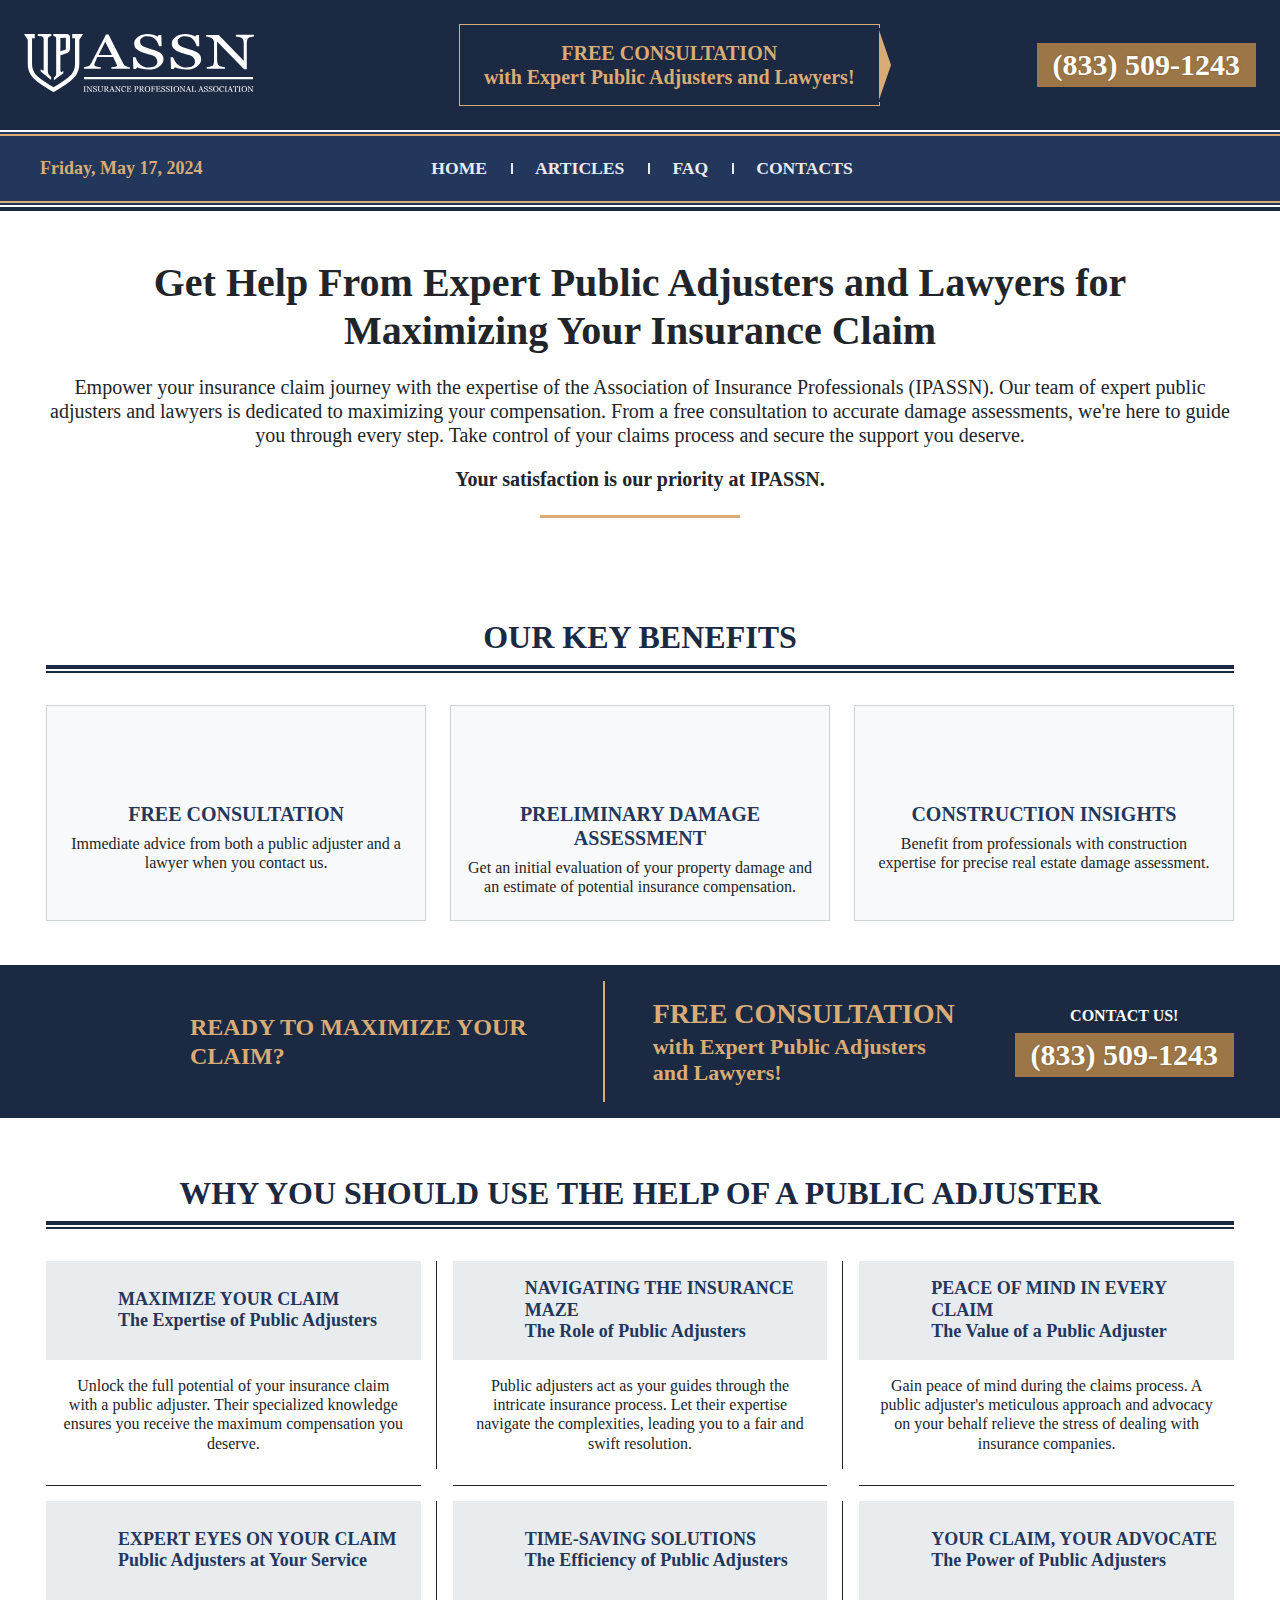
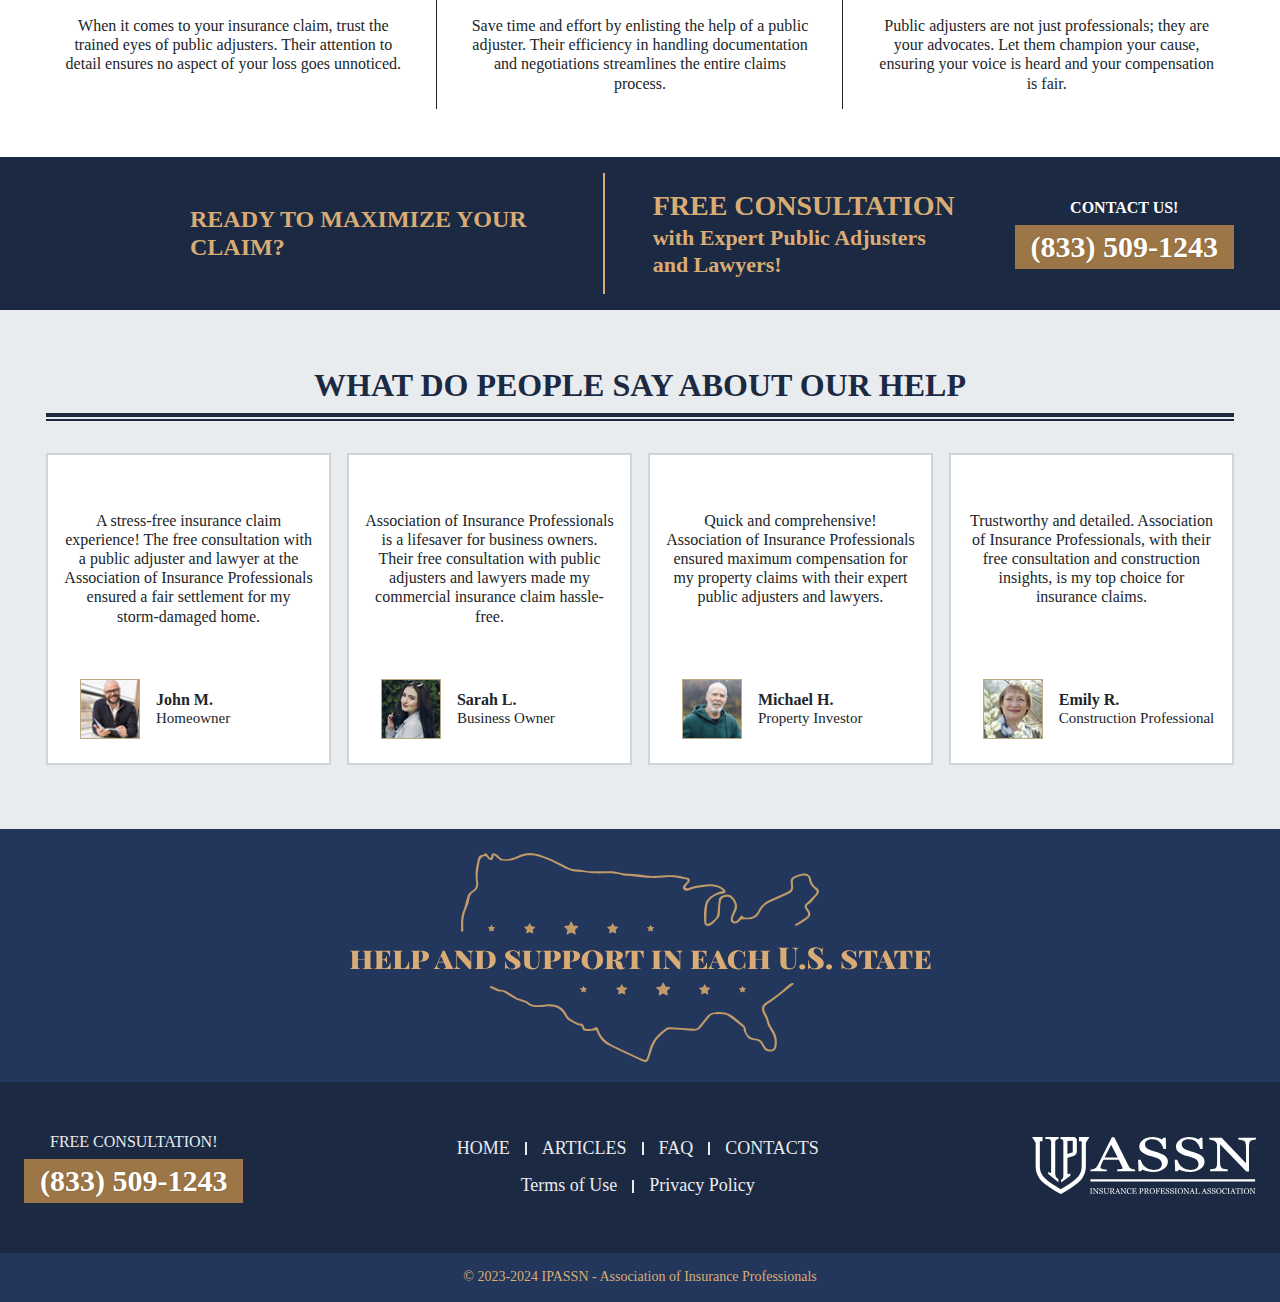
==== commit 5db83bcf: "Update index.html" ====
--- a/index.html
+++ b/index.html
@@ -68,59 +68,6 @@
       <p>Empower your insurance claim journey with the expertise of the Association of Insurance Professionals (IPASSN). Our team of expert public adjusters and lawyers is dedicated to maximizing your compensation. From a free consultation to accurate damage assessments, we're here to guide you through every step. Take control of your claims process and secure the support you deserve.</p>
       <p><strong>Your satisfaction is our priority at IPASSN.</strong></p>
     </div>
-    <div class="form-wrapper py-5 px-2 px-md-6">
-      <form id="contact-form" method="post">
-        <h2>Ready to Maximize Your Claim?</h2>
-        <h3>Contact us now for a FREE CONSULTATION with a Public Adjuster and Lawyer!</h3>
-        <div class="row">
-          <div class="column mb-4">
-            <label for="first-name">First Name *</label>
-            <input id="first-name" type="text" name="first-name" placeholder="First Name" required="">
-          </div>
-          <div class="column mb-4">
-            <label for="last-name">Last Name *</label>
-            <input id="last-name" type="text" name="last-name" placeholder="Last Name" required="">
-          </div>
-        </div>
-        <div class="row">
-          <div class="column mb-4">
-            <label for="ppf">Primary Phone Number *</label>
-            <div class="phone-group">
-              <span>+1</span>
-              <input type="tel" placeholder="###" name="ppf" pattern="[0-9]{3}" maxlength="3" id="ppf" required="">
-              <input type="tel" placeholder="###" name="pps" pattern="[0-9]{3}" maxlength="3" id="pps" required="">
-              <input type="tel" placeholder="####" name="ppl" pattern="[0-9]{4}" maxlength="4" id="ppl" required="">
-            </div>
-          </div>
-          <div class="column mb-4">
-            <label for="spf">Secondary Phone Number</label>
-            <div class="phone-group">
-              <span>+1</span>
-              <input type="tel" placeholder="###" name="spf" pattern="[0-9]{3}" maxlength="3" id="spf">
-              <input type="tel" placeholder="###" name="sps" pattern="[0-9]{3}" maxlength="3" id="sps">
-              <input type="tel" placeholder="####" name="spl" pattern="[0-9]{4}" maxlength="4" id="spl">
-            </div>
-          </div>
-        </div>
-        <div class="row">
-          <div class="column mb-4">
-            <label for="zip-code">ZIP Code *</label>
-            <input id="zip-code" type="text" name="zip-code" inputmode="numeric" pattern="^[0-9]{5}(?:-[0-9]{4})?$" placeholder="Zip Code" required="">
-          </div>
-          <div class="column mb-4">
-            <label for="additional-info">Additional Information</label>
-            <textarea id="additional-info" name="additional-info" rows="3"></textarea>
-          </div>
-        </div>
-        <div class="form-message mb-4 mx-auto" id="form-message"></div>
-        <div class="row py-2">
-          <input type="hidden" name="type" value="text">
-          <input type="hidden" name="prid" value="pa1">
-          <input type="hidden" name="pid" value="ac87b8861c468e4e10760b35b4033d88">
-          <button id="submit" class="btn btn-golden py-3 px-6" type="submit">CONTACT US</button>
-        </div>
-      </form>
-    </div>
     <div class="container-narrow our-key-benefits mt-5 mb-4 py-1 px-4">
       <h2 class="underlined text-dark-dark-blue">OUR KEY BENEFITS</h2>
       <div class="row pt-4">
